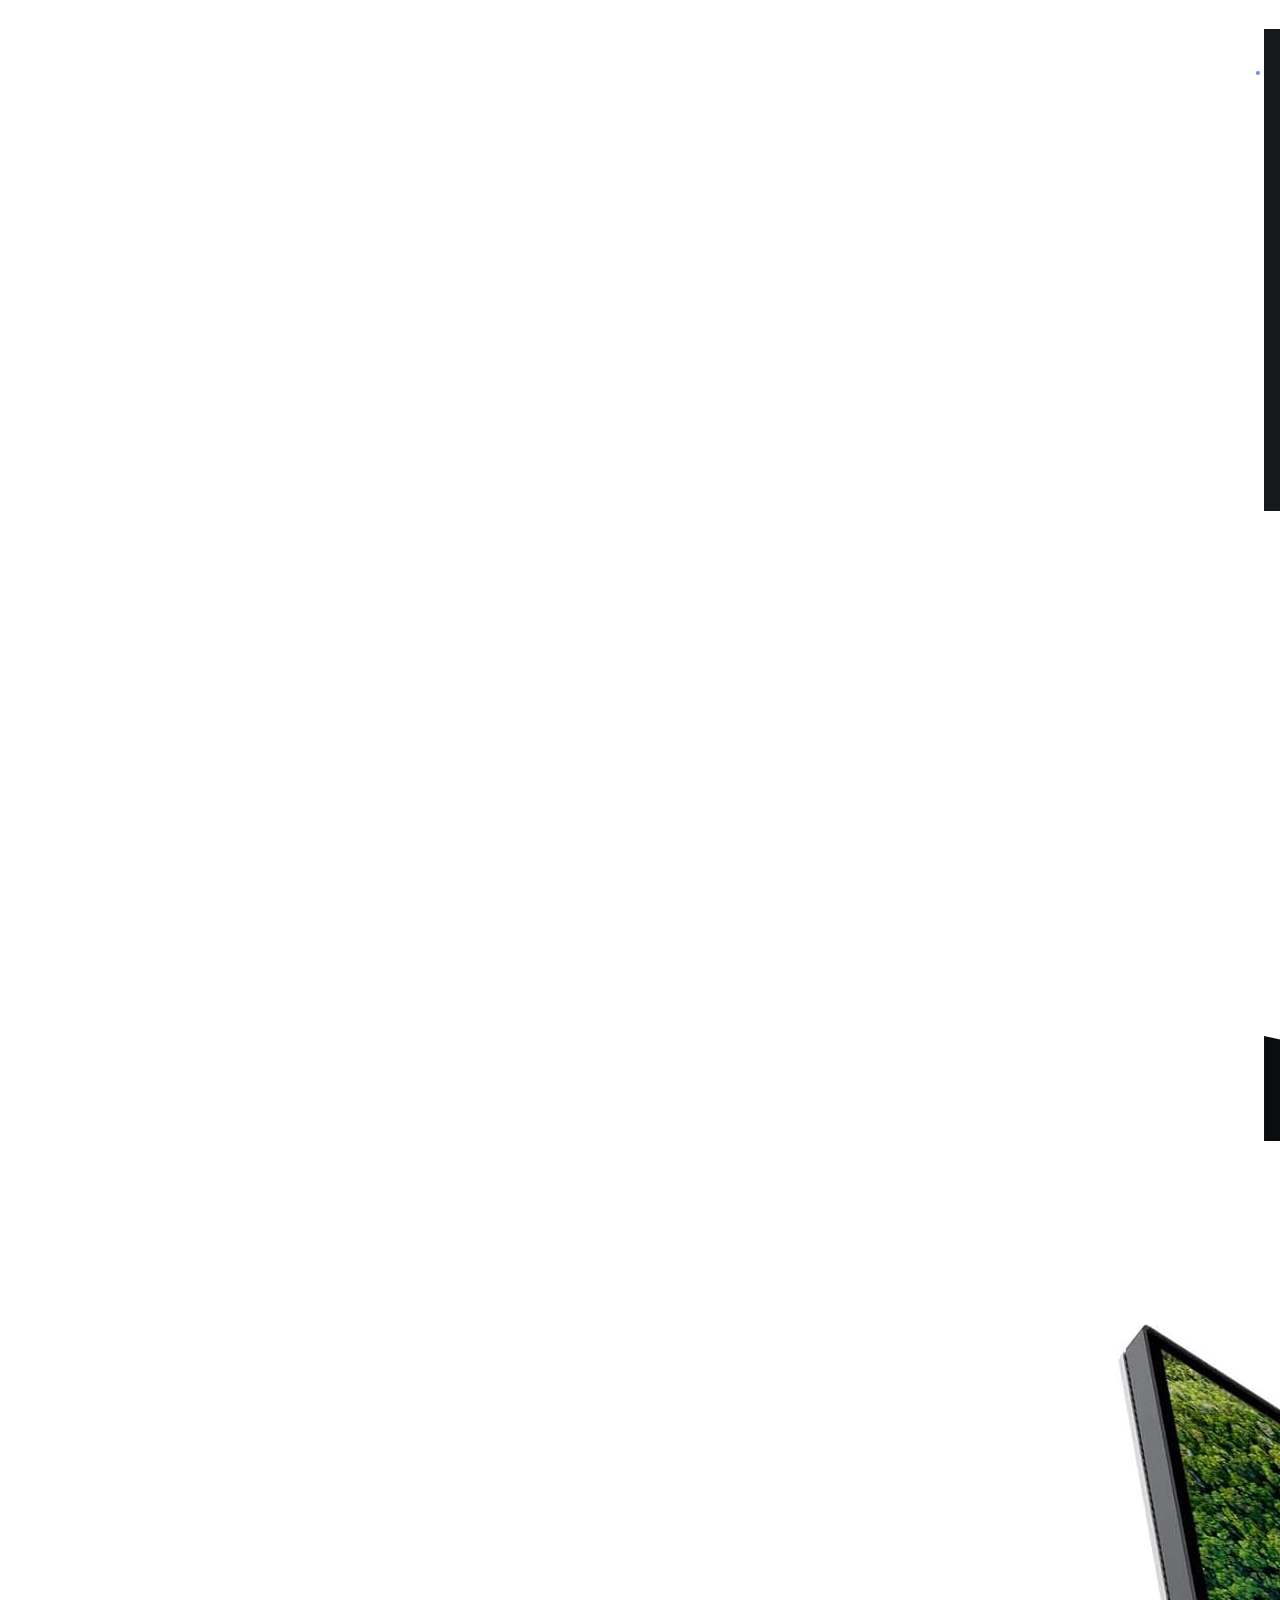
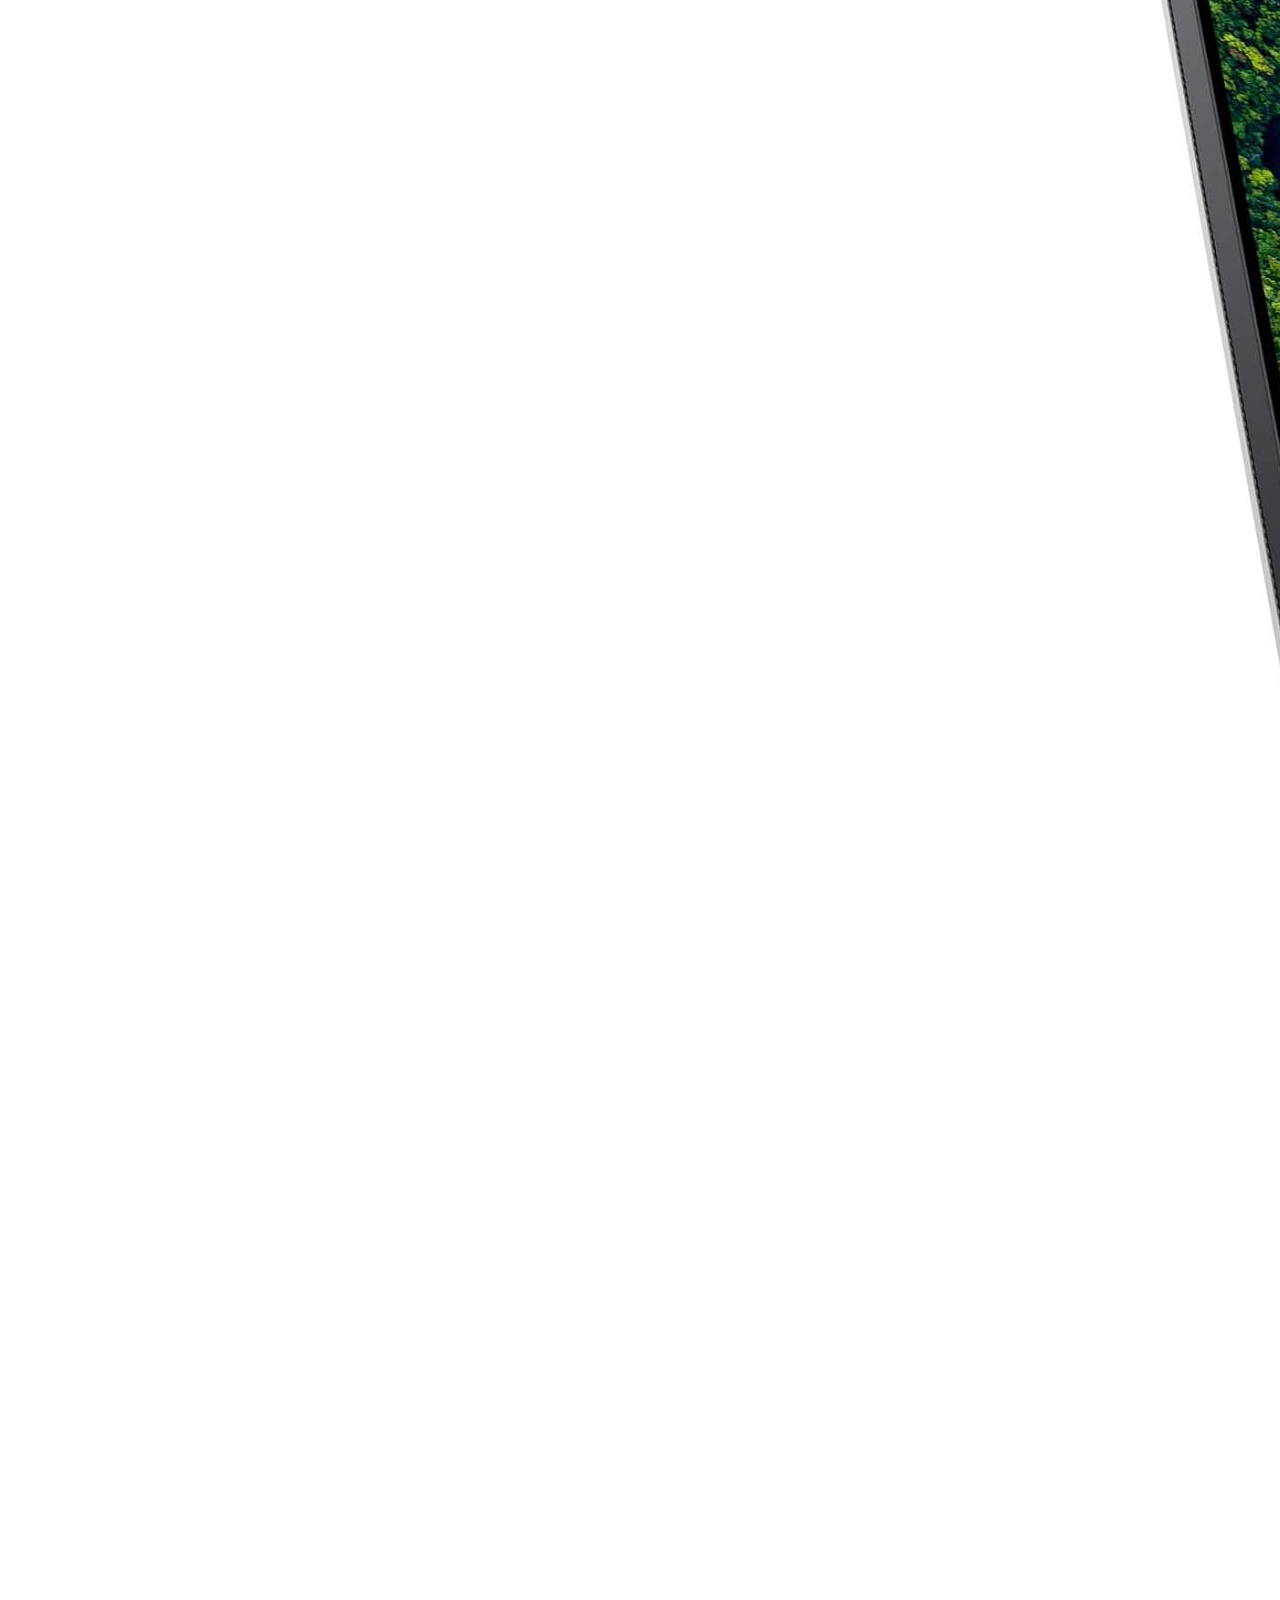
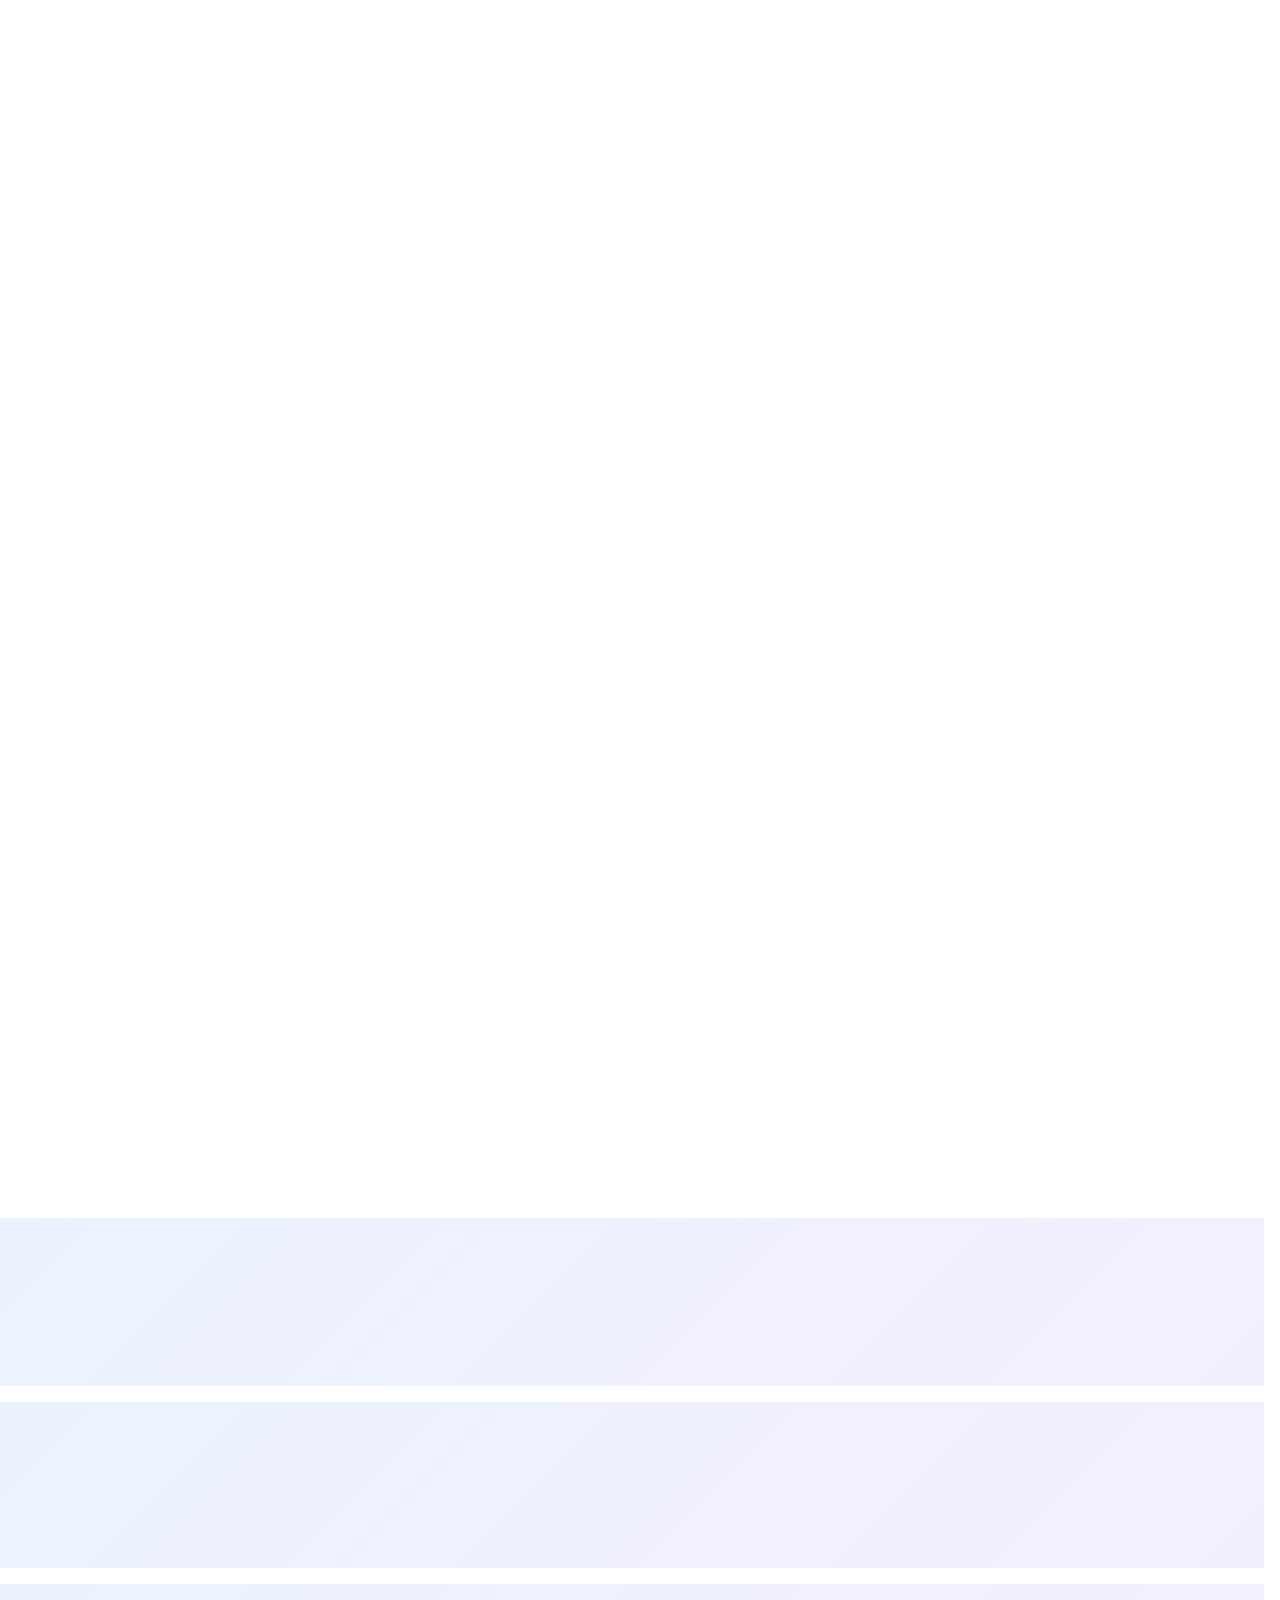
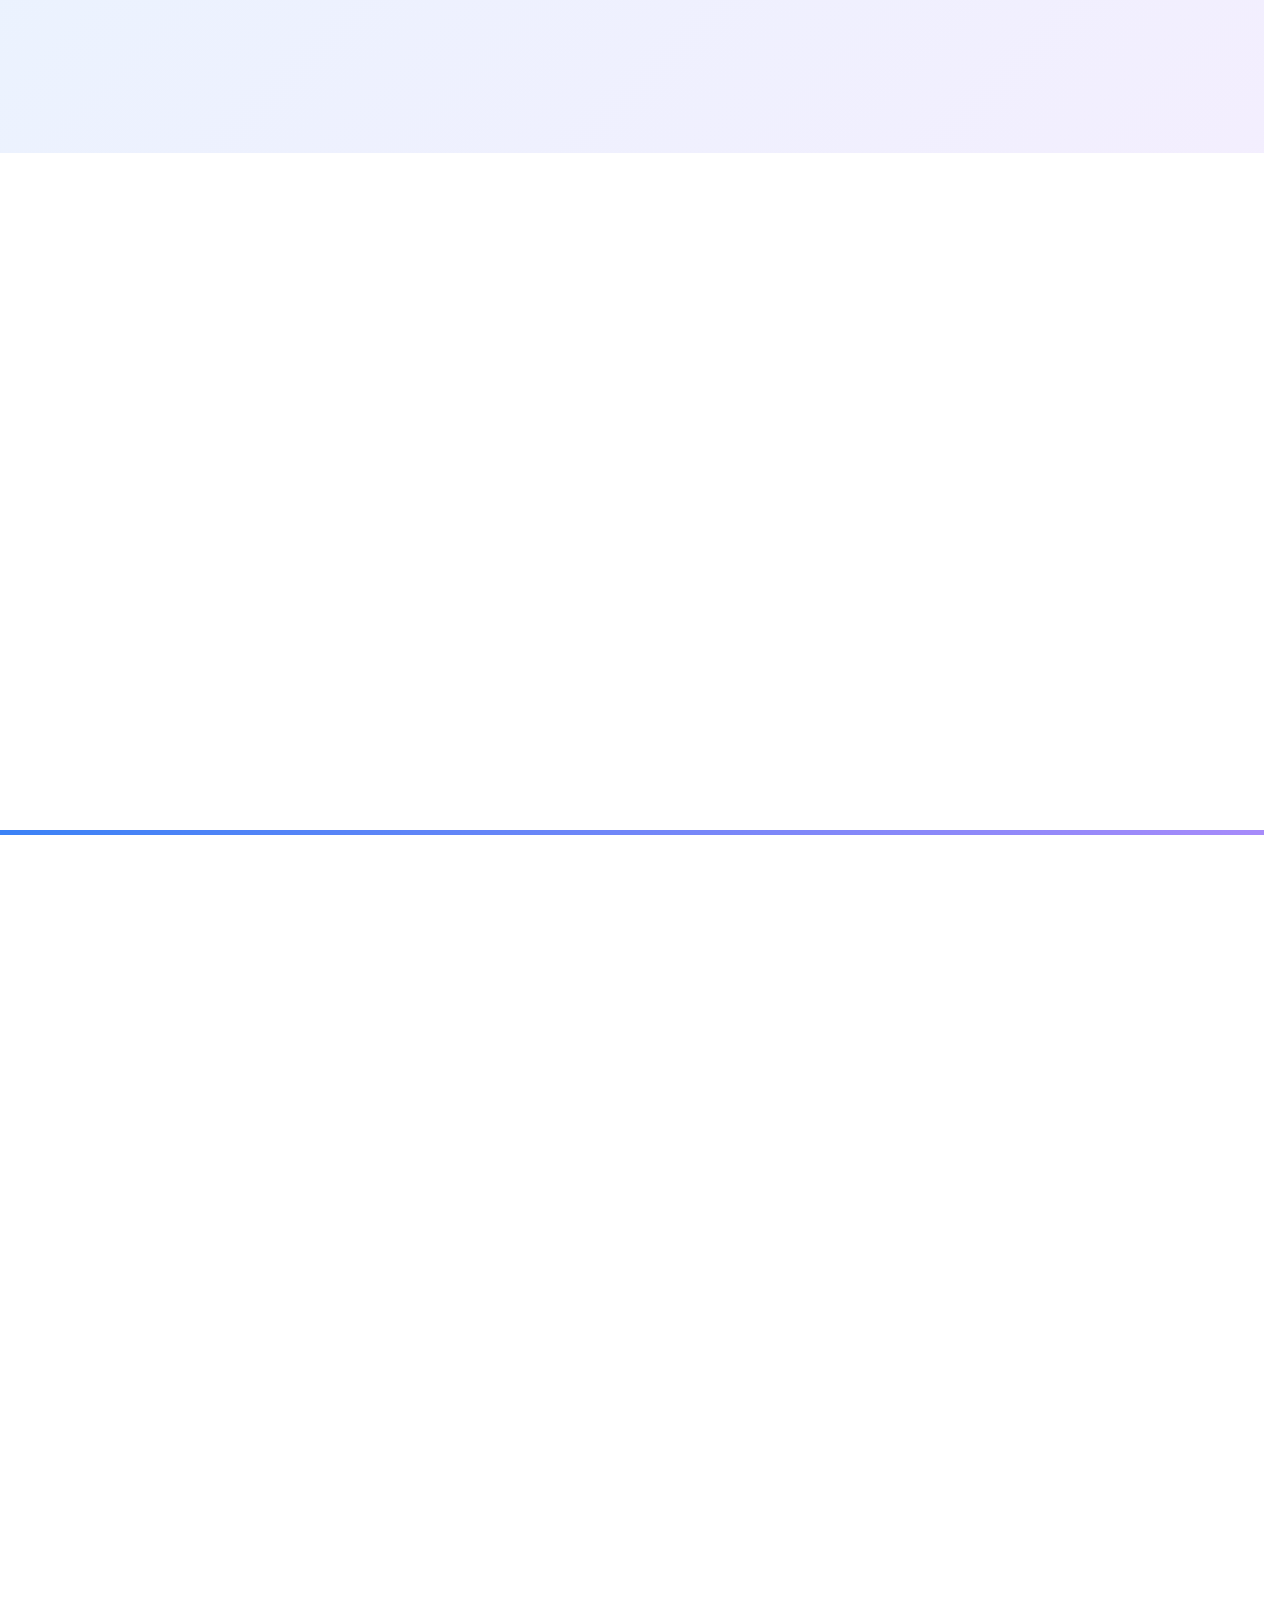
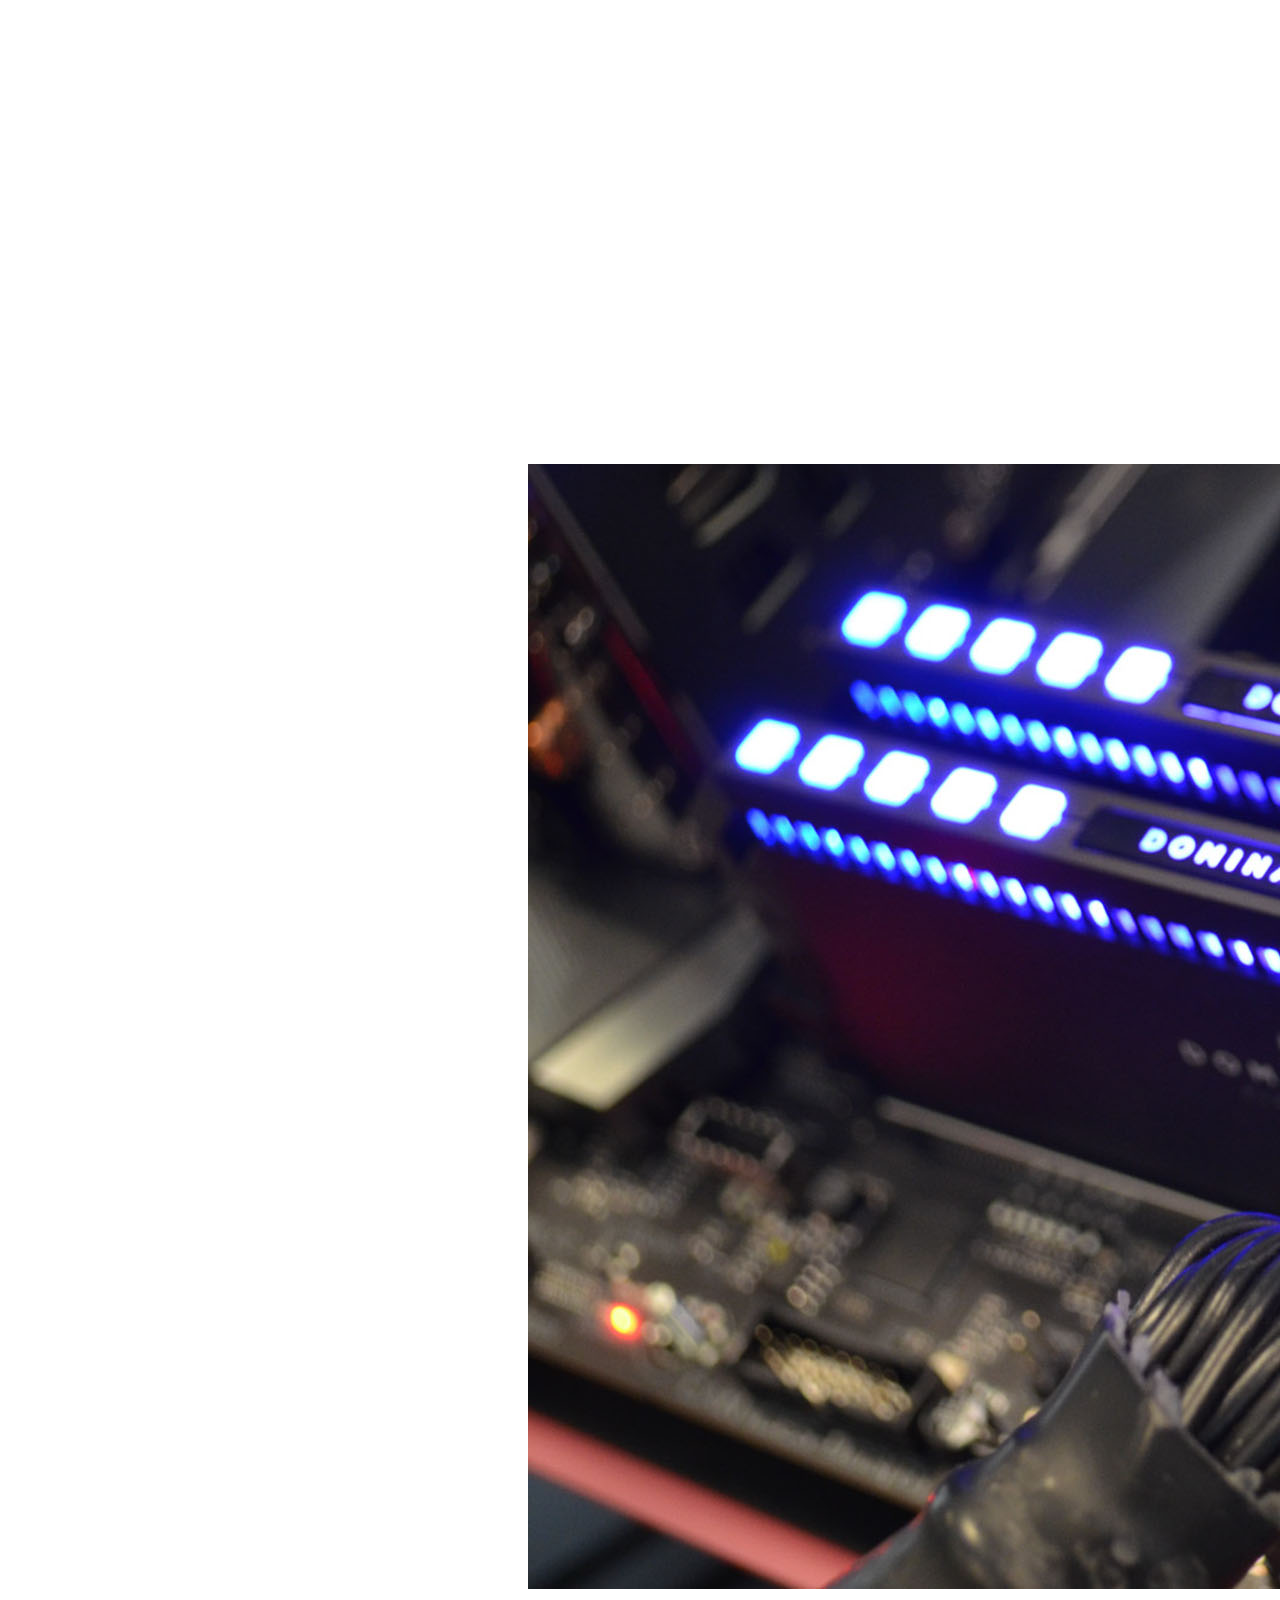
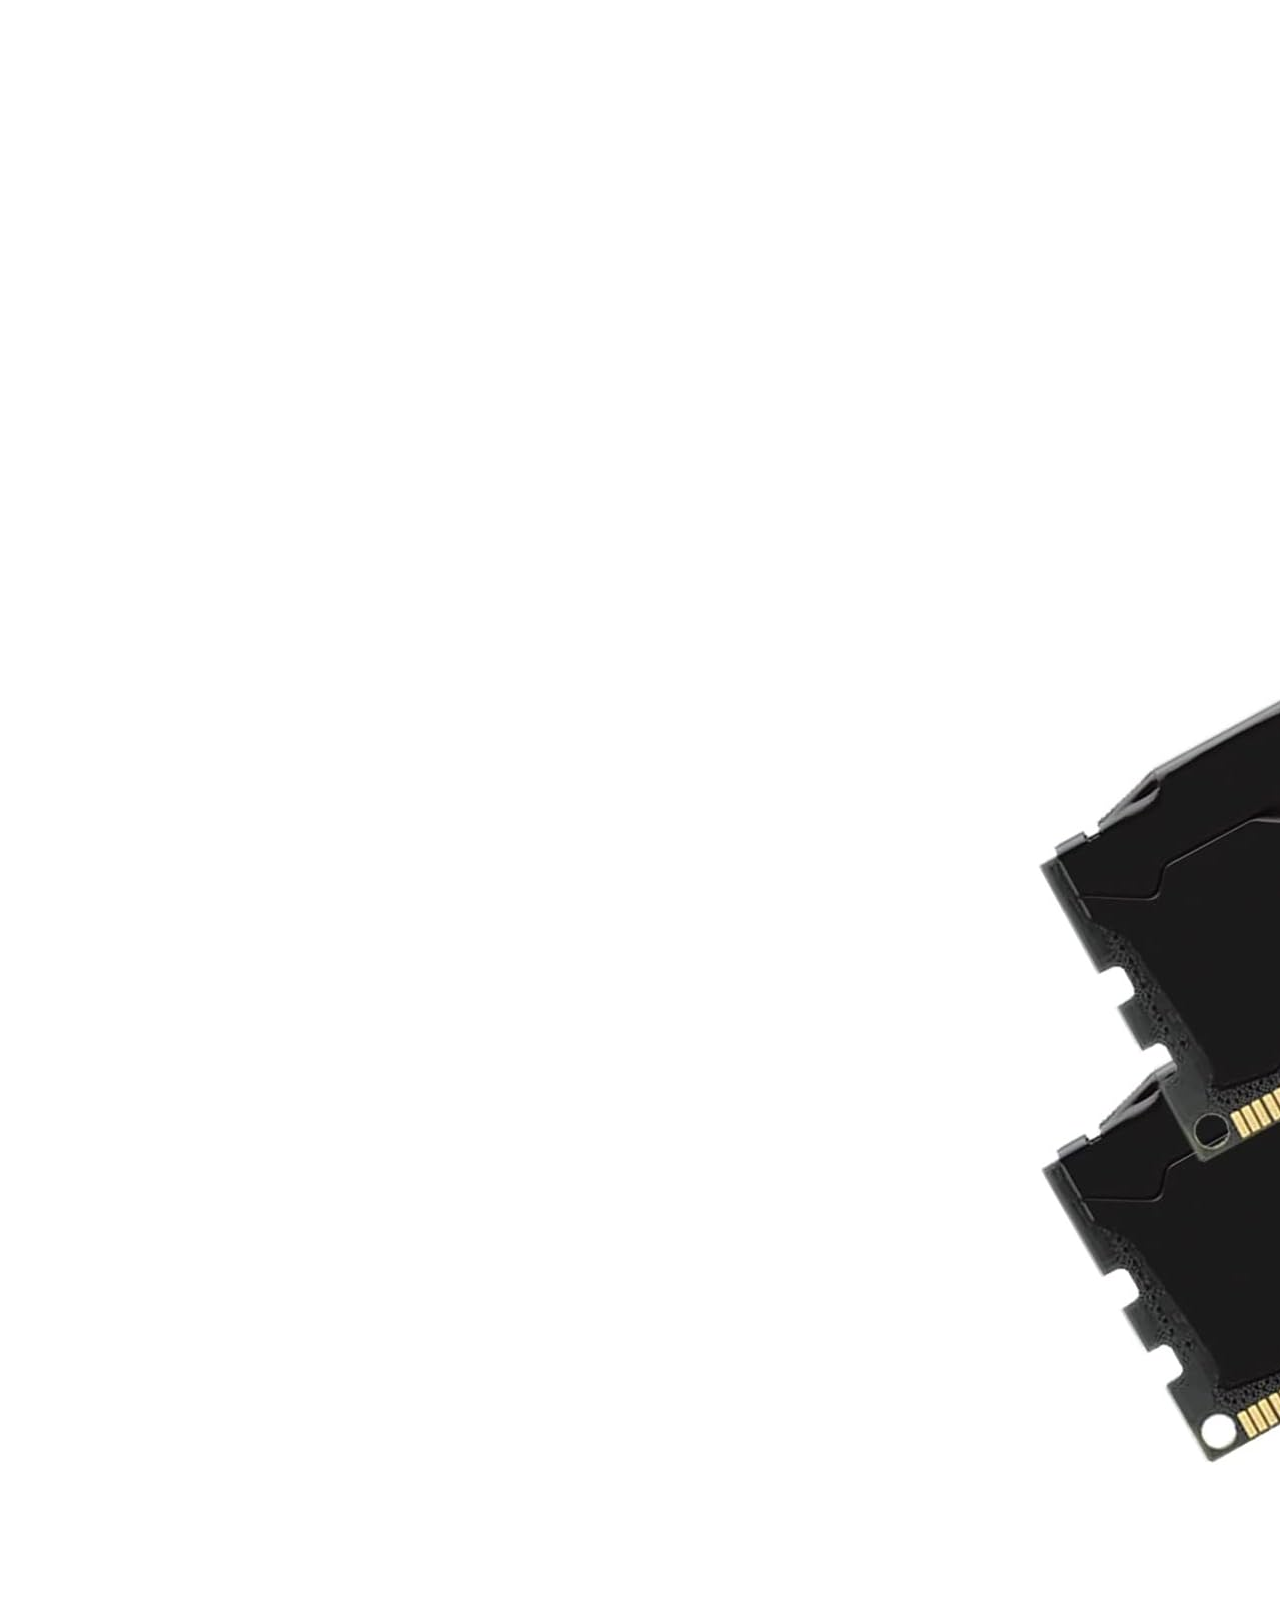
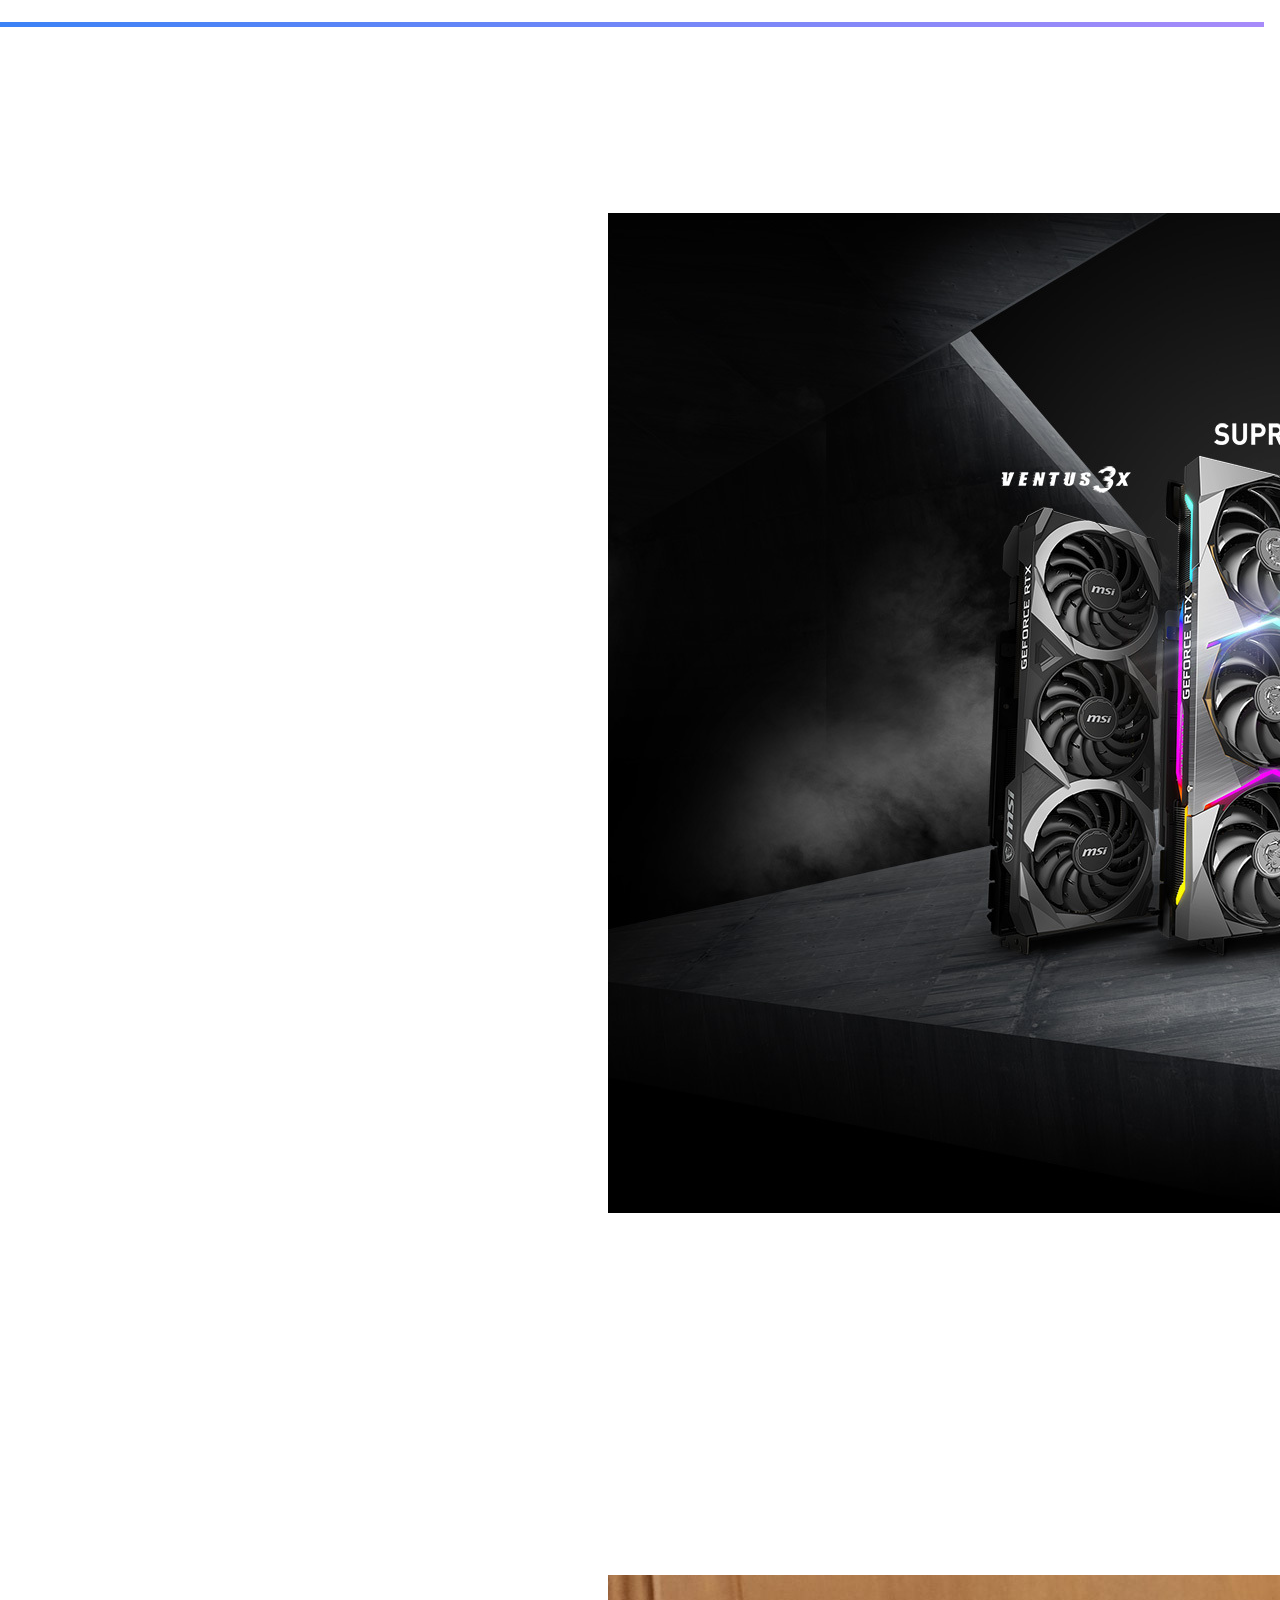
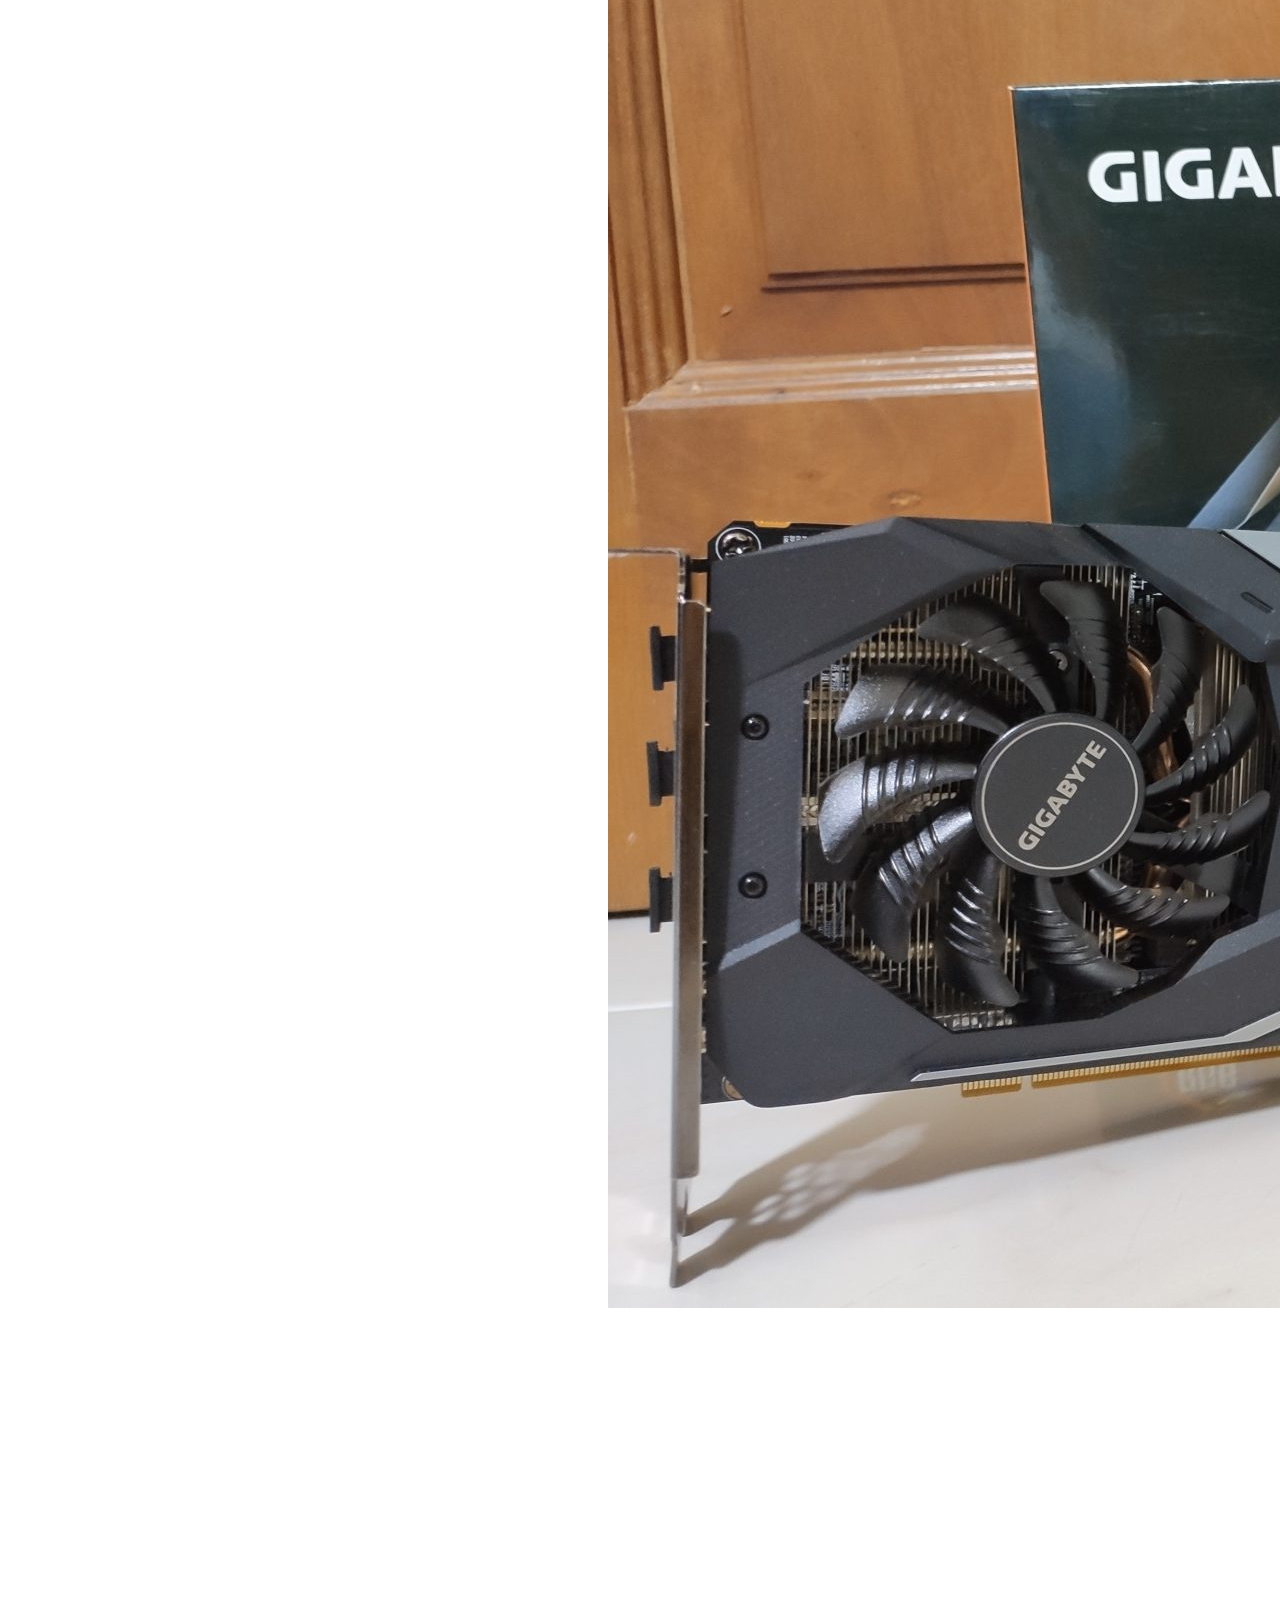
==== index.html @ 98a7440a "Down_Tech" ====
<!DOCTYPE html>
<html lang="ar" dir="rtl">
<head>
    <meta charset="UTF-8">
    <meta name="viewport" content="width=device-width, initial-scale=1.0">
    <title>Tech Market - بيع وشراء وصيانة الأجهزة الإلكترونية</title>
    
    <!-- Tailwind CSS -->
    <script src="https://cdn.tailwindcss.com"></script>
    
    <!-- AOS Animation -->
    <link href="https://unpkg.com/aos@2.3.1/dist/aos.css" rel="stylesheet">
    
    <!-- Font Awesome -->
    <link rel="stylesheet" href="https://cdnjs.cloudflare.com/ajax/libs/font-awesome/6.4.0/css/all.min.css">
    
    <!-- Google Fonts -->
    <link href="https://fonts.googleapis.com/css2?family=Cairo:wght@300;400;500;600;700;800;900&display=swap" rel="stylesheet">
    
    <!-- Custom CSS -->
    <link rel="stylesheet" href="css/style.css">
</head>
<body class="font-[Cairo] bg-[#0a0c0f] text-[#e5e7eb] overflow-x-hidden">

    <!-- Loader -->
    <div id="loader" class="fixed inset-0 bg-[#0a0c0f] flex items-center justify-center z-[9999] transition-opacity duration-800">
        <div class="text-center">
            <div class="w-20 h-20 border-4 border-[#3b82f6]/20 border-t-[#3b82f6] rounded-full animate-spin mb-4"></div>
            <p class="text-[#60a5fa] text-lg font-bold animate-pulse">جاري التحميل...</p>
        </div>
    </div>

    <!-- Scroll Progress Bar -->
    <div id="scrollProgress" class="fixed top-0 left-0 h-1 bg-gradient-to-r from-[#3b82f6] via-[#a78bfa] to-[#f59e0b] z-[9998] transition-all duration-100"></div>

    <!-- Floating Action Button -->
    <button onclick="window.scrollTo({top: 0, behavior: 'smooth'})" class="fixed bottom-5 md:bottom-8 right-5 md:right-8 w-12 h-12 md:w-14 md:h-14 bg-gradient-to-r from-[#3b82f6] to-[#a78bfa] rounded-full flex items-center justify-center text-[#0a0c0f] text-xl md:text-2xl shadow-lg z-[9997] transition-all duration-300 border-2 border-white/10 hover:scale-110 hover:shadow-[#3b82f6]/80">
        <i class="fas fa-arrow-up"></i>
    </button>

    <!-- Floating Particles -->
    <div id="particles" class="fixed inset-0 pointer-events-none z-0"></div>

    <!-- Navbar -->
    <nav id="navbar" class="fixed top-0 w-full bg-[#1a1e24]/85 backdrop-blur-md z-50 transition-all duration-400 border-b border-[#3b82f6]/30">
        <div class="container mx-auto px-4">
            <div class="flex items-center justify-between h-16 md:h-20">
                <!-- Logo -->
                <a href="#" class="block">
                    <img src="Images/logo.jpg" alt="Tech Market" class="h-12 md:h-14 w-auto object-contain">
                </a>

                <!-- Desktop Menu -->
                <div class="hidden lg:flex items-center gap-2">
                    <a href="#home" class="nav-link px-4 py-2 text-[#9ca3af] font-semibold rounded-xl hover:text-[#3b82f6] hover:bg-[#3b82f6]/10 transition-all duration-300">الرئيسية</a>
                    <a href="#shop" class="nav-link px-4 py-2 text-[#9ca3af] font-semibold rounded-xl hover:text-[#3b82f6] hover:bg-[#3b82f6]/10 transition-all duration-300">المتجر</a>
                    <a href="repair.html" class="nav-link px-4 py-2 text-[#9ca3af] font-semibold rounded-xl hover:text-[#3b82f6] hover:bg-[#3b82f6]/10 transition-all duration-300">الصيانة</a>
                    <a href="#education" class="nav-link px-4 py-2 text-[#9ca3af] font-semibold rounded-xl hover:text-[#3b82f6] hover:bg-[#3b82f6]/10 transition-all duration-300">تعلم</a>
                    <a href="#contact" class="nav-link px-4 py-2 text-[#9ca3af] font-semibold rounded-xl hover:text-[#3b82f6] hover:bg-[#3b82f6]/10 transition-all duration-300">اتصل بنا</a>
                </div>

                <!-- Actions -->
                <div class="flex items-center gap-2 sm:gap-3">
                    <a href="#contact" class="hidden sm:flex items-center gap-2 bg-gradient-to-r from-[#3b82f6] to-[#a78bfa] text-[#0a0c0f] px-4 md:px-6 py-1.5 md:py-2 rounded-xl font-bold text-sm md:text-base shadow-lg shadow-[#3b82f6]/30 hover:shadow-[#3b82f6]/50 hover:-translate-y-1 transition-all duration-300">
                        <i class="fas fa-phone"></i>
                        <span class="hidden md:inline">تواصل</span>
                    </a>
                    
                    <!-- Mobile Menu Button -->
                    <button onclick="toggleMobileMenu()" class="lg:hidden flex items-center justify-center w-10 h-10 rounded-xl border-2 border-gray-700 text-gray-400 hover:border-[#3b82f6] hover:text-[#3b82f6] transition-all duration-300">
                        <i class="fas fa-bars text-xl"></i>
                    </button>
                </div>
            </div>
        </div>
        
        <!-- Mobile Menu -->
        <div id="mobileMenu" class="hidden lg:hidden bg-[#1e2126] border-t border-[#2d3138] py-4">
            <div class="container mx-auto px-4 flex flex-col gap-2">
                <a href="#home" onclick="closeMobileMenu()" class="mobile-nav-link block py-3 text-center font-semibold text-[#9ca3af] rounded-lg hover:bg-gradient-to-r hover:from-[#3b82f6] hover:to-[#a78bfa] hover:text-[#0a0c0f] transition-all duration-300">الرئيسية</a>
                <a href="#shop" onclick="closeMobileMenu()" class="mobile-nav-link block py-3 text-center font-semibold text-[#9ca3af] rounded-lg hover:bg-gradient-to-r hover:from-[#3b82f6] hover:to-[#a78bfa] hover:text-[#0a0c0f] transition-all duration-300">المتجر</a>
                <a href="repair.html" onclick="closeMobileMenu()" class="mobile-nav-link block py-3 text-center font-semibold text-[#9ca3af] rounded-lg hover:bg-gradient-to-r hover:from-[#3b82f6] hover:to-[#a78bfa] hover:text-[#0a0c0f] transition-all duration-300">الصيانة</a>
                <a href="#education" onclick="closeMobileMenu()" class="mobile-nav-link block py-3 text-center font-semibold text-[#9ca3af] rounded-lg hover:bg-gradient-to-r hover:from-[#3b82f6] hover:to-[#a78bfa] hover:text-[#0a0c0f] transition-all duration-300">تعلم</a>
                <a href="#contact" onclick="closeMobileMenu()" class="mobile-nav-link block py-3 text-center font-semibold text-[#9ca3af] rounded-lg hover:bg-gradient-to-r hover:from-[#3b82f6] hover:to-[#a78bfa] hover:text-[#0a0c0f] transition-all duration-300">اتصل بنا</a>
            </div>
        </div>
    </nav>

    <!-- Hero Section -->
    <section id="home" class="relative min-h-screen flex items-center justify-center pt-20 overflow-hidden bg-gradient-to-b from-[#0a0c0f] to-[#1e2126]">
        <!-- Animated Shapes -->
        <div class="absolute inset-0">
            <div class="absolute top-20 left-10 w-64 h-64 bg-[#3b82f6]/5 rounded-full blur-3xl animate-pulse"></div>
            <div class="absolute bottom-20 right-10 w-96 h-96 bg-[#f59e0b]/5 rounded-full blur-3xl animate-pulse delay-1000"></div>
            <div class="absolute top-1/2 left-1/2 -translate-x-1/2 -translate-y-1/2 w-[600px] h-[600px] bg-[#a78bfa]/5 rounded-full blur-3xl animate-[spin_20s_linear_infinite]"></div>
        </div>

        <div class="container mx-auto px-4 relative z-10">
            <div class="grid lg:grid-cols-2 gap-12 items-center">
                <!-- Left Content -->
                <div data-aos="fade-left" data-aos-duration="1000">
                    <div class="inline-block px-5 py-2 bg-gradient-to-r from-[#3b82f6] to-[#a78bfa] text-[#0a0c0f] rounded-full text-sm font-bold mb-5 shadow-lg shadow-[#3b82f6]/30 animate-[glow_2s_infinite_alternate]">
                        <i class="fas fa-star ml-2"></i>
                        الأفضل في البيع والصيانة
                    </div>
                    
                    <h1 class="text-4xl md:text-5xl lg:text-6xl xl:text-7xl font-black mb-6 leading-tight text-[#f3f4f6]">
                        بيع وشراء
                        <br>
                        <span class="text-[#f59e0b]">وصيانة الأجهزة</span>
                    </h1>
                    
                    <p class="text-lg md:text-xl text-[#9ca3af] mb-10 leading-relaxed max-w-2xl lg:max-w-none">
                        وجهتك الأولى لبيع وشراء اللابتوبات والبي سي والشاشات مع خدمات صيانة احترافية وقطع غيار أصلية
                    </p>
                    
                    <div class="flex flex-wrap gap-4 mb-12">
                        <a href="#shop" class="group relative bg-gradient-to-r from-[#3b82f6] to-[#a78bfa] text-[#0a0c0f] px-8 py-3 rounded-2xl font-bold text-lg shadow-lg shadow-[#3b82f6]/30 hover:shadow-[#3b82f6]/50 hover:-translate-y-1 transition-all duration-300 overflow-hidden">
                            <span class="relative z-10"><i class="fas fa-shopping-cart ml-2"></i>تصفح المتجر</span>
                            <div class="absolute inset-0 bg-white/30 rounded-full scale-0 group-hover:scale-100 transition-transform duration-600"></div>
                        </a>
                        <a href="#repair" class="bg-transparent text-[#f3f4f6] px-8 py-3 rounded-2xl font-semibold text-lg border-2 border-[#3b82f6] hover:bg-[#3b82f6] hover:text-[#0a0c0f] hover:-translate-y-1 transition-all duration-300 shadow-lg shadow-[#3b82f6]/20">
                            <i class="fas fa-tools ml-2"></i>
                            خدمات الصيانة
                        </a>
                    </div>
                    
                    <!-- Stats -->
                    <div class="grid grid-cols-3 gap-4 md:gap-6">
                        <div class="text-center">
                            <div class="counter text-3xl md:text-4xl font-black text-[#f59e0b] text-shadow-lg" data-target="5000">0</div>
                            <div class="text-sm md:text-base text-[#9ca3af]">+ جهاز تم بيعه</div>
                        </div>
                        <div class="text-center">
                            <div class="counter text-3xl md:text-4xl font-black text-[#f59e0b] text-shadow-lg" data-target="3000">0</div>
                            <div class="text-sm md:text-base text-[#9ca3af]">+ جهاز تم إصلاحه</div>
                        </div>
                        <div class="text-center">
                            <div class="counter text-3xl md:text-4xl font-black text-[#f59e0b] text-shadow-lg" data-target="100">0</div>
                            <div class="text-sm md:text-base text-[#9ca3af]">% ضمان</div>
                        </div>
                    </div>
                </div>
                
                <!-- Right Image -->
                <div class="relative" data-aos="fade-right" data-aos-duration="1000" data-aos-delay="200">
                    <div class="bg-[#1e2126]/95 backdrop-blur-md border border-[#3b82f6]/15 rounded-3xl p-4 shadow-2xl hover:-translate-y-2 hover:scale-102 hover:shadow-[#3b82f6]/30 hover:border-[#3b82f6] transition-all duration-400">
                        <img src="https://images.unsplash.com/photo-1496181133206-80ce9b88a853?ixlib=rb-1.2.1&auto=format&fit=crop&w=800&q=80" 
                             alt="Laptop" 
                             class="w-full rounded-2xl">
                    </div>
                    
                    <!-- Floating Badges -->
                    <div class="absolute -bottom-6 -right-6 bg-[#1e2126]/95 backdrop-blur-md border border-[#3b82f6]/15 rounded-2xl p-4 shadow-2xl animate-bounce">
                        <div class="flex items-center gap-3">
                            <div class="w-12 h-12 bg-[#10b981] rounded-xl flex items-center justify-center text-[#0a0c0f] text-2xl">
                                <i class="fas fa-check-circle"></i>
                            </div>
                            <div>
                                <p class="font-bold text-[#f3f4f6]">جودة مضمونة</p>
                                <p class="text-sm text-[#9ca3af]">فحص شامل</p>
                            </div>
                        </div>
                    </div>
                    
                    <div class="absolute -top-6 -left-6 bg-[#1e2126]/95 backdrop-blur-md border border-[#3b82f6]/15 rounded-2xl p-4 shadow-2xl animate-bounce delay-300">
                        <div class="flex items-center gap-3">
                            <div class="w-12 h-12 bg-[#f59e0b] rounded-xl flex items-center justify-center text-[#0a0c0f] text-2xl">
                                <i class="fas fa-tags"></i>
                            </div>
                            <div>
                                <p class="font-bold text-[#f3f4f6]">أسعار منافسة</p>
                                <p class="text-sm text-[#9ca3af]">خصم 20%</p>
                            </div>
                        </div>
                    </div>
                </div>
            </div>
        </div>
        
        <!-- Wave Divider -->
        <div class="absolute bottom-0 left-0 w-full leading-0">
            <svg viewBox="0 0 1440 120" fill="none" xmlns="http://www.w3.org/2000/svg">
                <path d="M0 0L60 13.3333C120 26.6667 240 53.3333 360 66.6667C480 80 600 80 720 73.3333C840 66.6667 960 53.3333 1080 46.6667C1200 40 1320 40 1380 40L1440 40V120H1380C1320 120 1200 120 1080 120C960 120 840 120 720 120C600 120 480 120 360 120C240 120 120 120 60 120H0V0Z" fill="#0a0c0f"/>
            </svg>
        </div>
    </section>

    <!-- Shop Section -->
    <section id="shop" class="py-16 md:py-24 bg-[#0a0c0f]">
        <div class="container mx-auto px-4">
            <!-- Section Header -->
            <div class="text-center mb-12 md:mb-16" data-aos="fade-up">
                <div class="inline-block px-5 py-2 bg-gradient-to-r from-[#3b82f6] to-[#a78bfa] text-[#0a0c0f] rounded-full text-sm font-bold mb-5 shadow-lg">
                    <i class="fas fa-store ml-2"></i>
                    منتجاتنا
                </div>
                <h2 class="text-3xl md:text-4xl lg:text-5xl font-black mb-5 bg-gradient-to-r from-[#3b82f6] via-[#a78bfa] to-[#f59e0b] bg-clip-text text-transparent relative inline-block after:content-[''] after:absolute after:-bottom-2 after:left-1/2 after:-translate-x-1/2 after:w-20 after:h-1 after:bg-gradient-to-r after:from-[#3b82f6] after:to-[#a78bfa] after:rounded-full">
                    أحدث الأجهزة المتاحة
                </h2>
                <p class="text-[#9ca3af] max-w-2xl mx-auto text-lg">
                    لابتوبات - بي سي - شاشات بجودة عالية وضمان حقيقي
                </p>
            </div>

            <!-- Filter Buttons -->
            <div class="flex flex-wrap justify-center gap-4 mb-12" data-aos="fade-up">
                <p class="filter-btn px-6 md:px-8 py-3 rounded-full font-semibold transition-all duration-300 cursor-pointer border border-[#2d3138] bg-[#1e2126] text-[#9ca3af] shadow-lg hover:-translate-y-1 hover:shadow-[#3b82f6]/20 hover:border-[#3b82f6] hover:text-[#3b82f6]">الكل</p>
                <button class="filter-btn px-6 md:px-8 py-3 rounded-full font-semibold transition-all duration-300 cursor-pointer border border-[#2d3138] bg-[#1e2126] text-[#9ca3af] shadow-lg hover:-translate-y-1 hover:shadow-[#3b82f6]/20 hover:border-[#3b82f6] hover:text-[#3b82f6]">لابتوبات</button>
                <button class="filter-btn px-6 md:px-8 py-3 rounded-full font-semibold transition-all duration-300 cursor-pointer border border-[#2d3138] bg-[#1e2126] text-[#9ca3af] shadow-lg hover:-translate-y-1 hover:shadow-[#3b82f6]/20 hover:border-[#3b82f6] hover:text-[#3b82f6]">بي سي</button>
            </div>

            <!-- Products Grid -->
            <div class="grid grid-cols-1 md:grid-cols-2 lg:grid-cols-3 gap-8" id="productsGrid">
                <!-- Product Card 1 -->
                <div class="product-card bg-[#1e2126] rounded-3xl overflow-hidden transition-all duration-400 shadow-2xl border border-[#2d3138] hover:-translate-y-4 hover:scale-102 hover:shadow-[#3b82f6]/20 hover:border-[#3b82f6]" data-category="laptop" data-aos="fade-up">
                    <div class="product-image h-48 md:h-56 lg:h-64 overflow-hidden relative">
                        <img src="Images/screen.jpg" 
                             alt="MacBook Pro" 
                             class="w-full h-full object-cover transition-transform duration-700">
                        <span class="absolute top-4 right-4 px-3 py-1 md:px-4 md:py-2 bg-[#f59e0b] text-[#0a0c0f] rounded-full text-xs md:text-sm font-bold z-10 animate-pulse-custom">مستعمل - مثل الجديد</span>
                        <div class="absolute inset-0 bg-gradient-to-r from-[#3b82f6]/90 to-[#8b5cf6]/90 flex items-center justify-center gap-2 md:gap-4 opacity-0 transition-opacity duration-400">
                            <div class="overlay-btn w-10 h-10 md:w-12 md:h-12 bg-[#0a0c0f] rounded-full flex items-center justify-center text-[#3b82f6] text-lg md:text-xl cursor-pointer transition-all duration-300 hover:bg-[#f59e0b] hover:text-[#0a0c0f] hover:scale-110"><i class="fas fa-heart"></i></div>
                            <div class="overlay-btn w-10 h-10 md:w-12 md:h-12 bg-[#0a0c0f] rounded-full flex items-center justify-center text-[#3b82f6] text-lg md:text-xl cursor-pointer transition-all duration-300 hover:bg-[#f59e0b] hover:text-[#0a0c0f] hover:scale-110"><i class="fas fa-eye"></i></div>
                            <div class="overlay-btn w-10 h-10 md:w-12 md:h-12 bg-[#0a0c0f] rounded-full flex items-center justify-center text-[#3b82f6] text-lg md:text-xl cursor-pointer transition-all duration-300 hover:bg-[#f59e0b] hover:text-[#0a0c0f] hover:scale-110"><i class="fas fa-shopping-cart"></i></div>
                        </div>
                    </div>
                    <div class="p-4 md:p-6">
                        <h3 class="text-xl md:text-2xl font-bold mb-2 text-[#f3f4f6]">screen dell</h3>
                        <p class="text-sm md:text-base text-[#9ca3af] mb-4">32 inch </p>
                        <div class="flex justify-between items-center mb-4">
                            <div>
                                <span class="text-2xl md:text-3xl font-black text-[#3b82f6]">$850EGP</span>
                                <span class="text-sm text-[#9ca3af] line-through mr-2">$1200 EGP</span>
                            </div>
                            <div class="flex text-[#f59e0b] gap-0.5">
                                <i class="fas fa-star"></i>
                                <i class="fas fa-star"></i>
                                <i class="fas fa-star"></i>
                                <i class="fas fa-star"></i>
                                <i class="fas fa-star"></i>
                            </div>
                        </div>
                        <button class="w-full bg-gradient-to-r from-[#3b82f6] to-[#a78bfa] text-[#0a0c0f] py-2 md:py-3 rounded-2xl font-bold transition-all duration-300 shadow-lg shadow-[#3b82f6]/30 hover:shadow-[#3b82f6]/50 hover:-translate-y-1">التفاصيل</button>
                    </div>
                </div>

                <!-- Product Card 2 -->
                <div class="product-card bg-[#1e2126] rounded-3xl overflow-hidden transition-all duration-400 shadow-2xl border border-[#2d3138] hover:-translate-y-4 hover:scale-102 hover:shadow-[#3b82f6]/20 hover:border-[#3b82f6]" data-category="laptop" data-aos="fade-up" data-aos-delay="100">
                    <div class="product-image h-48 md:h-56 lg:h-64 overflow-hidden relative">
                        <img src="https://images.unsplash.com/photo-1588872657578-7efd1f1555ed?ixlib=rb-1.2.1&auto=format&fit=crop&w=600&q=80" 
                             alt="Dell XPS" 
                             class="w-full h-full object-cover transition-transform duration-700">
                        <span class="absolute top-4 right-4 px-3 py-1 md:px-4 md:py-2 bg-[#10b981] text-[#0a0c0f] rounded-full text-xs md:text-sm font-bold z-10 animate-pulse-custom">جديد</span>
                        <div class="absolute inset-0 bg-gradient-to-r from-[#3b82f6]/90 to-[#8b5cf6]/90 flex items-center justify-center gap-2 md:gap-4 opacity-0 transition-opacity duration-400">
                            <div class="overlay-btn w-10 h-10 md:w-12 md:h-12 bg-[#0a0c0f] rounded-full flex items-center justify-center text-[#3b82f6] text-lg md:text-xl cursor-pointer transition-all duration-300 hover:bg-[#f59e0b] hover:text-[#0a0c0f] hover:scale-110"><i class="fas fa-heart"></i></div>
                            <div class="overlay-btn w-10 h-10 md:w-12 md:h-12 bg-[#0a0c0f] rounded-full flex items-center justify-center text-[#3b82f6] text-lg md:text-xl cursor-pointer transition-all duration-300 hover:bg-[#f59e0b] hover:text-[#0a0c0f] hover:scale-110"><i class="fas fa-eye"></i></div>
                            <div class="overlay-btn w-10 h-10 md:w-12 md:h-12 bg-[#0a0c0f] rounded-full flex items-center justify-center text-[#3b82f6] text-lg md:text-xl cursor-pointer transition-all duration-300 hover:bg-[#f59e0b] hover:text-[#0a0c0f] hover:scale-110"><i class="fas fa-shopping-cart"></i></div>
                        </div>
                    </div>
                    <div class="p-4 md:p-6">
                        <h3 class="text-xl md:text-2xl font-bold mb-2 text-[#f3f4f6]">Dell XPS 13</h3>
                        <p class="text-sm md:text-base text-[#9ca3af] mb-4">i7 11th Gen • 16GB RAM • 512GB SSD</p>
                        <div class="flex justify-between items-center mb-4">
                            <div>
                                <span class="text-2xl md:text-3xl font-black text-[#3b82f6]">1200EGP</span>
                                <span class="text-sm text-[#9ca3af] line-through mr-2">1500 EGP</span>
                            </div>
                            <div class="flex text-[#f59e0b] gap-0.5">
                                <i class="fas fa-star"></i>
                                <i class="fas fa-star"></i>
                                <i class="fas fa-star"></i>
                                <i class="fas fa-star"></i>
                                <i class="fas fa-star-half-alt"></i>
                            </div>
                        </div>
                        <button class="w-full bg-gradient-to-r from-[#3b82f6] to-[#a78bfa] text-[#0a0c0f] py-2 md:py-3 rounded-2xl font-bold transition-all duration-300 shadow-lg shadow-[#3b82f6]/30 hover:shadow-[#3b82f6]/50 hover:-translate-y-1">التفاصيل</button>
                    </div>
                </div>

                <!-- Product Card 3 -->
                <div class="product-card bg-[#1e2126] rounded-3xl overflow-hidden transition-all duration-400 shadow-2xl border border-[#2d3138] hover:-translate-y-4 hover:scale-102 hover:shadow-[#3b82f6]/20 hover:border-[#3b82f6]" data-category="pc" data-aos="fade-up" data-aos-delay="200">
                    <div class="product-image h-48 md:h-56 lg:h-64 overflow-hidden relative">
                        <img src="Images/gaming.jpeg" 
                             alt="Gaming PC" 
                             class="w-full h-full object-cover transition-transform duration-700">
                        <span class="absolute top-4 right-4 px-3 py-1 md:px-4 md:py-2 bg-[#a78bfa] text-[#0a0c0f] rounded-full text-xs md:text-sm font-bold z-10 animate-pulse-custom">جيمنج</span>
                        <div class="absolute inset-0 bg-gradient-to-r from-[#3b82f6]/90 to-[#8b5cf6]/90 flex items-center justify-center gap-2 md:gap-4 opacity-0 transition-opacity duration-400">
                            <div class="overlay-btn w-10 h-10 md:w-12 md:h-12 bg-[#0a0c0f] rounded-full flex items-center justify-center text-[#3b82f6] text-lg md:text-xl cursor-pointer transition-all duration-300 hover:bg-[#f59e0b] hover:text-[#0a0c0f] hover:scale-110"><i class="fas fa-heart"></i></div>
                            <div class="overlay-btn w-10 h-10 md:w-12 md:h-12 bg-[#0a0c0f] rounded-full flex items-center justify-center text-[#3b82f6] text-lg md:text-xl cursor-pointer transition-all duration-300 hover:bg-[#f59e0b] hover:text-[#0a0c0f] hover:scale-110"><i class="fas fa-eye"></i></div>
                            <div class="overlay-btn w-10 h-10 md:w-12 md:h-12 bg-[#0a0c0f] rounded-full flex items-center justify-center text-[#3b82f6] text-lg md:text-xl cursor-pointer transition-all duration-300 hover:bg-[#f59e0b] hover:text-[#0a0c0f] hover:scale-110"><i class="fas fa-shopping-cart"></i></div>
                        </div>
                    </div>
                    <div class="p-4 md:p-6">
                        <h3 class="text-xl md:text-2xl font-bold mb-2 text-[#f3f4f6]">Gaming PC RTX 3060</h3>
                        <p class="text-sm md:text-base text-[#9ca3af] mb-4">i5 12th • RTX 3060 • 16GB • 1TB SSD</p>
                        <div class="flex justify-between items-center mb-4">
                            <div>
                                <span class="text-2xl md:text-3xl font-black text-[#3b82f6]">1500EGP</span>
                                <span class="text-sm text-[#9ca3af] line-through mr-2">1800 EGP</span>
                            </div>
                            <div class="flex text-[#f59e0b] gap-0.5">
                                <i class="fas fa-star"></i>
                                <i class="fas fa-star"></i>
                                <i class="fas fa-star"></i>
                                <i class="fas fa-star"></i>
                                <i class="fas fa-star"></i>
                            </div>
                        </div>
                        <button class="w-full bg-gradient-to-r from-[#3b82f6] to-[#a78bfa] text-[#0a0c0f] py-2 md:py-3 rounded-2xl font-bold transition-all duration-300 shadow-lg shadow-[#3b82f6]/30 hover:shadow-[#3b82f6]/50 hover:-translate-y-1">التفاصيل</button>
                    </div>
                </div>
            </div>

            <!-- View All Button -->
            <div class="text-center mt-12" data-aos="fade-up">
                <a href="shop.html" class="inline-block bg-gradient-to-r from-[#3b82f6] to-[#a78bfa] text-[#0a0c0f] px-10 md:px-16 py-4 md:py-5 rounded-2xl font-bold text-lg shadow-lg shadow-[#3b82f6]/30 hover:shadow-[#3b82f6]/50 hover:-translate-y-1 transition-all duration-300">
                    عرض كل المنتجات
                    <i class="fas fa-arrow-left mr-2"></i>
                </a>
            </div>
        </div>
    </section>

    <!-- Repair Section -->
    <section id="repair" class="py-16 md:py-24 bg-[#1e2126] relative overflow-hidden">
        <div class="absolute inset-0">
            <div class="absolute top-0 left-0 w-96 h-96 bg-[#3b82f6]/5 rounded-full blur-3xl"></div>
            <div class="absolute bottom-0 right-0 w-96 h-96 bg-[#a78bfa]/5 rounded-full blur-3xl"></div>
        </div>

        <div class="container mx-auto px-4 relative z-10">
            <!-- Section Header -->
            <div class="text-center mb-12 md:mb-16" data-aos="fade-up">
                <div class="inline-block px-5 py-2 bg-gradient-to-r from-[#3b82f6] to-[#a78bfa] text-[#0a0c0f] rounded-full text-sm font-bold mb-5 shadow-lg">
                    <i class="fas fa-tools ml-2"></i>
                    خدمات الصيانة
                </div>
                <h2 class="text-3xl md:text-4xl lg:text-5xl font-black mb-5 bg-gradient-to-r from-[#3b82f6] via-[#a78bfa] to-[#f59e0b] bg-clip-text text-transparent relative inline-block after:content-[''] after:absolute after:-bottom-2 after:left-1/2 after:-translate-x-1/2 after:w-20 after:h-1 after:bg-gradient-to-r after:from-[#3b82f6] after:to-[#a78bfa] after:rounded-full">
                    مركز الصيانة المتكامل
                </h2>
                <p class="text-[#9ca3af] max-w-2xl mx-auto text-lg">
                    نصلح جميع أنواع الأجهزة بقطع غيار أصلية وضمان حقيقي
                </p>
            </div>

            <!-- Services Grid -->
            <div class="grid grid-cols-1 md:grid-cols-2 lg:grid-cols-3 gap-8 mb-16">
                <!-- Service 1 -->
                <div class="service-card bg-[#1e2126]/50 backdrop-blur-md border border-[#3b82f6]/10 rounded-3xl p-6 md:p-8 lg:p-10 transition-all duration-400 relative overflow-hidden hover:-translate-y-2 hover:shadow-[#3b82f6]/20" data-aos="fade-up">
                    <div class="w-16 md:w-20 h-16 md:h-20 bg-gradient-to-r from-[#3b82f6] to-[#a78bfa] rounded-2xl flex items-center justify-center mb-6 text-2xl md:text-3xl text-[#0a0c0f] relative z-10">
                        <i class="fas fa-microchip"></i>
                    </div>
                    <h3 class="text-xl md:text-2xl font-bold mb-4 text-[#f3f4f6] relative z-10">إصلاح اللوحة الأم</h3>
                    <p class="text-[#9ca3af] mb-6 relative z-10">إصلاح جميع أعطال الماذر بورد باستخدام أحدث المعدات</p>
                    <ul class="space-y-3 relative z-10">
                        <li class="flex items-center gap-3 text-[#d1d5db]"><i class="fas fa-check-circle text-[#10b981]"></i> دوائر الشحن</li>
                        <li class="flex items-center gap-3 text-[#d1d5db]"><i class="fas fa-check-circle text-[#10b981]"></i> BIOS Chips</li>
                        <li class="flex items-center gap-3 text-[#d1d5db]"><i class="fas fa-check-circle text-[#10b981]"></i> GPU & CPU</li>
                    </ul>
                </div>

                <!-- Service 2 -->
                <div class="service-card bg-[#1e2126]/50 backdrop-blur-md border border-[#3b82f6]/10 rounded-3xl p-6 md:p-8 lg:p-10 transition-all duration-400 relative overflow-hidden hover:-translate-y-2 hover:shadow-[#3b82f6]/20" data-aos="fade-up" data-aos-delay="100">
                    <div class="w-16 md:w-20 h-16 md:h-20 bg-gradient-to-r from-[#a78bfa] to-[#f59e0b] rounded-2xl flex items-center justify-center mb-6 text-2xl md:text-3xl text-[#0a0c0f] relative z-10">
                        <i class="fas fa-tv"></i>
                    </div>
                    <h3 class="text-xl md:text-2xl font-bold mb-4 text-[#f3f4f6] relative z-10">استبدال الشاشات</h3>
                    <p class="text-[#9ca3af] mb-6 relative z-10">شاشات أصلية وبدائل عالية الجودة</p>
                    <ul class="space-y-3 relative z-10">
                        <li class="flex items-center gap-3 text-[#d1d5db]"><i class="fas fa-check-circle text-[#10b981]"></i> LCD & LED</li>
                        <li class="flex items-center gap-3 text-[#d1d5db]"><i class="fas fa-check-circle text-[#10b981]"></i> Touch Screen</li>
                        <li class="flex items-center gap-3 text-[#d1d5db]"><i class="fas fa-check-circle text-[#10b981]"></i> OLED Displays</li>
                    </ul>
                </div>

                <!-- Service 3 -->
                <div class="service-card bg-[#1e2126]/50 backdrop-blur-md border border-[#3b82f6]/10 rounded-3xl p-6 md:p-8 lg:p-10 transition-all duration-400 relative overflow-hidden hover:-translate-y-2 hover:shadow-[#3b82f6]/20" data-aos="fade-up" data-aos-delay="200">
                    <div class="w-16 md:w-20 h-16 md:h-20 bg-gradient-to-r from-[#f59e0b] to-[#3b82f6] rounded-2xl flex items-center justify-center mb-6 text-2xl md:text-3xl text-[#0a0c0f] relative z-10">
                        <i class="fas fa-keyboard"></i>
                    </div>
                    <h3 class="text-xl md:text-2xl font-bold mb-4 text-[#f3f4f6] relative z-10">الكيبورد والبطارية</h3>
                    <p class="text-[#9ca3af] mb-6 relative z-10">استبدال الكيبورد والبطارية بجميع الماركات</p>
                    <ul class="space-y-3 relative z-10">
                        <li class="flex items-center gap-3 text-[#d1d5db]"><i class="fas fa-check-circle text-[#10b981]"></i> كيبورد بإضاءة</li>
                        <li class="flex items-center gap-3 text-[#d1d5db]"><i class="fas fa-check-circle text-[#10b981]"></i> بطاريات أصلية</li>
                        <li class="flex items-center gap-3 text-[#d1d5db]"><i class="fas fa-check-circle text-[#10b981]"></i> ضمان 6 شهور</li>
                    </ul>
                </div>
            </div>

            <!-- Process Steps -->
            <div class="glass bg-white/3 backdrop-blur-md border border-white/3 rounded-2xl md:rounded-3xl p-6 md:p-12" data-aos="zoom-in">
                <h3 class="text-2xl md:text-3xl font-bold text-center mb-8 md:mb-12 text-[#f3f4f6]">خطوات الصيانة</h3>
                <div class="grid grid-cols-1 sm:grid-cols-2 lg:grid-cols-4 gap-6 md:gap-8">
                    <div class="text-center">
                        <div class="step-circle w-14 h-14 md:w-16 md:h-16 lg:w-20 lg:h-20 bg-gradient-to-r from-[#3b82f6] to-[#a78bfa] rounded-full flex items-center justify-center text-xl md:text-2xl lg:text-3xl font-black text-[#0a0c0f] mx-auto mb-4 md:mb-5 shadow-lg shadow-[#3b82f6]/50 transition-all duration-300 hover:scale-110 hover:rotate-10 hover:shadow-[#3b82f6]/80">1</div>
                        <h4 class="font-bold text-base md:text-lg mb-2 text-[#f3f4f6]">التشخيص</h4>
                        <p class="text-sm md:text-base text-[#9ca3af]">فحص مجاني للجهاز</p>
                    </div>
                    <div class="text-center">
                        <div class="step-circle w-14 h-14 md:w-16 md:h-16 lg:w-20 lg:h-20 bg-gradient-to-r from-[#3b82f6] to-[#a78bfa] rounded-full flex items-center justify-center text-xl md:text-2xl lg:text-3xl font-black text-[#0a0c0f] mx-auto mb-4 md:mb-5 shadow-lg shadow-[#3b82f6]/50 transition-all duration-300 hover:scale-110 hover:rotate-10 hover:shadow-[#3b82f6]/80">2</div>
                        <h4 class="font-bold text-base md:text-lg mb-2 text-[#f3f4f6]">السعر</h4>
                        <p class="text-sm md:text-base text-[#9ca3af]">عرض السعر والموافقة</p>
                    </div>
                    <div class="text-center">
                        <div class="step-circle w-14 h-14 md:w-16 md:h-16 lg:w-20 lg:h-20 bg-gradient-to-r from-[#3b82f6] to-[#a78bfa] rounded-full flex items-center justify-center text-xl md:text-2xl lg:text-3xl font-black text-[#0a0c0f] mx-auto mb-4 md:mb-5 shadow-lg shadow-[#3b82f6]/50 transition-all duration-300 hover:scale-110 hover:rotate-10 hover:shadow-[#3b82f6]/80">3</div>
                        <h4 class="font-bold text-base md:text-lg mb-2 text-[#f3f4f6]">الإصلاح</h4>
                        <p class="text-sm md:text-base text-[#9ca3af]">إصلاح احترافي سريع</p>
                    </div>
                    <div class="text-center">
                        <div class="step-circle w-14 h-14 md:w-16 md:h-16 lg:w-20 lg:h-20 bg-gradient-to-r from-[#3b82f6] to-[#a78bfa] rounded-full flex items-center justify-center text-xl md:text-2xl lg:text-3xl font-black text-[#0a0c0f] mx-auto mb-4 md:mb-5 shadow-lg shadow-[#3b82f6]/50 transition-all duration-300 hover:scale-110 hover:rotate-10 hover:shadow-[#3b82f6]/80">4</div>
                        <h4 class="font-bold text-base md:text-lg mb-2 text-[#f3f4f6]">الاستلام</h4>
                        <p class="text-sm md:text-base text-[#9ca3af]">استلام مع الضمان</p>
                    </div>
                </div>
            </div>

            <!-- Call to Action Button - طلب صيانة -->
            <div class="text-center mt-12" data-aos="fade-up">
                <a href="repair.html" class="inline-block bg-gradient-to-r from-[#3b82f6] to-[#a78bfa] text-[#0a0c0f] px-12 md:px-16 py-4 md:py-5 rounded-2xl font-bold text-lg shadow-lg shadow-[#3b82f6]/30 hover:shadow-[#3b82f6]/50 hover:-translate-y-1 transition-all duration-300">
                    <i class="fas fa-tools ml-2"></i>
                    طلب صيانة الآن
                    <i class="fas fa-arrow-left mr-2"></i>
                </a>
            </div>
        </div>
    </section>

    <!-- Education Section -->
    <section id="education" class="py-16 md:py-24 bg-[#0a0c0f]">
        <div class="container mx-auto px-4">
            <!-- Section Header -->
            <div class="text-center mb-12 md:mb-16" data-aos="fade-up">
                <div class="inline-block px-5 py-2 bg-gradient-to-r from-[#3b82f6] to-[#a78bfa] text-[#0a0c0f] rounded-full text-sm font-bold mb-5 shadow-lg">
                    <i class="fas fa-graduation-cap ml-2"></i>
                    تعلم أكثر
                </div>
                <h2 class="text-3xl md:text-4xl lg:text-5xl font-black mb-5 bg-gradient-to-r from-[#3b82f6] via-[#a78bfa] to-[#f59e0b] bg-clip-text text-transparent relative inline-block after:content-[''] after:absolute after:-bottom-2 after:left-1/2 after:-translate-x-1/2 after:w-20 after:h-1 after:bg-gradient-to-r after:from-[#3b82f6] after:to-[#a78bfa] after:rounded-full">
                    دليلك لفهم الهاردوير
                </h2>
                <p class="text-[#9ca3af] max-w-2xl mx-auto text-lg">
                    اعرف كل اللي تحتاجه عن قطع الكمبيوتر
                </p>
            </div>

            <!-- RAM Section -->
            <div class="mb-16 md:mb-20" data-aos="fade-up">
                <div class="flex items-center gap-4 mb-8">
                    <div class="w-12 md:w-16 h-12 md:h-16 bg-gradient-to-r from-[#3b82f6] to-[#a78bfa] rounded-2xl flex items-center justify-center text-[#0a0c0f] text-xl md:text-2xl">
                        <i class="fas fa-memory"></i>
                    </div>
                    <h3 class="text-2xl md:text-3xl font-bold text-[#f3f4f6]">الذاكرة العشوائية RAM</h3>
                </div>

                <div class="grid grid-cols-1 md:grid-cols-2 lg:grid-cols-3 gap-8">
                    <!-- DDR4 -->
                    <div class="hardware-card bg-[#1e2126] rounded-2xl md:rounded-3xl p-5 md:p-6 lg:p-8 shadow-2xl border border-[#2d3138] transition-all duration-400 relative overflow-hidden hover:-translate-y-2 hover:shadow-[#3b82f6]/15 hover:border-[#3b82f6]">
                        <div class="hardware-image h-36 md:h-40 lg:h-48 rounded-xl md:rounded-2xl overflow-hidden mb-4 md:mb-6">
                            <img src="Images/DDR4.jpg" 
                                 alt="DDR4 RAM" 
                                 class="w-full h-full object-cover">
                        </div>
                        <h4 class="text-lg md:text-xl lg:text-2xl font-bold mb-2 md:mb-3 text-[#f3f4f6]">DDR4 RAM</h4>
                        <p class="text-sm md:text-base text-[#9ca3af] mb-3 md:mb-4">الجيل الرابع - سرعة 2133-3200 MHz - الأكثر استخداماً حالياً</p>
                        <div class="bg-[#2d3138] p-3 md:p-4 rounded-xl">
                            <div class="flex justify-between mb-1 md:mb-2 text-xs md:text-sm">
                                <span class="font-bold text-[#d1d5db]">السرعة:</span>
                                <span class="text-[#60a5fa]">2133-3200 MHz</span>
                            </div>
                            <div class="flex justify-between mb-1 md:mb-2 text-xs md:text-sm">
                                <span class="font-bold text-[#d1d5db]">الجهد:</span>
                                <span class="text-[#60a5fa]">1.2V</span>
                            </div>
                            <div class="flex justify-between text-xs md:text-sm">
                                <span class="font-bold text-[#d1d5db]">السعة:</span>
                                <span class="text-[#60a5fa]">4GB - 32GB</span>
                            </div>
                        </div>
                    </div>

                    <!-- DDR5 -->
                    <div class="hardware-card bg-[#1e2126] rounded-2xl md:rounded-3xl p-5 md:p-6 lg:p-8 shadow-2xl border border-[#2d3138] transition-all duration-400 relative overflow-hidden hover:-translate-y-2 hover:shadow-[#3b82f6]/15 hover:border-[#3b82f6]">
                        <div class="hardware-image h-36 md:h-40 lg:h-48 rounded-xl md:rounded-2xl overflow-hidden mb-4 md:mb-6">
                            <img src="Images/DDR5.jpg" 
                                 alt="DDR5 RAM" 
                                 class="w-full h-full object-cover">
                        </div>
                        <h4 class="text-lg md:text-xl lg:text-2xl font-bold mb-2 md:mb-3 text-[#f3f4f6]">DDR5 RAM</h4>
                        <p class="text-sm md:text-base text-[#9ca3af] mb-3 md:mb-4">الجيل الخامس - سرعة 4800-8400 MHz - للأجهزة الحديثة</p>
                        <div class="bg-[#2d3138] p-3 md:p-4 rounded-xl">
                            <div class="flex justify-between mb-1 md:mb-2 text-xs md:text-sm">
                                <span class="font-bold text-[#d1d5db]">السرعة:</span>
                                <span class="text-[#60a5fa]">4800-8400 MHz</span>
                            </div>
                            <div class="flex justify-between mb-1 md:mb-2 text-xs md:text-sm">
                                <span class="font-bold text-[#d1d5db]">الجهد:</span>
                                <span class="text-[#60a5fa]">1.1V</span>
                            </div>
                            <div class="flex justify-between text-xs md:text-sm">
                                <span class="font-bold text-[#d1d5db]">السعة:</span>
                                <span class="text-[#60a5fa]">8GB - 64GB</span>
                            </div>
                        </div>
                    </div>

                    <!-- DDR3 -->
                    <div class="hardware-card bg-[#1e2126] rounded-2xl md:rounded-3xl p-5 md:p-6 lg:p-8 shadow-2xl border border-[#2d3138] transition-all duration-400 relative overflow-hidden hover:-translate-y-2 hover:shadow-[#3b82f6]/15 hover:border-[#3b82f6]">
                        <div class="hardware-image h-36 md:h-40 lg:h-48 rounded-xl md:rounded-2xl overflow-hidden mb-4 md:mb-6">
                            <img src="Images/DDR3.jpg" 
                                 alt="DDR3 RAM" 
                                 class="w-full h-full object-cover">
                        </div>
                        <h4 class="text-lg md:text-xl lg:text-2xl font-bold mb-2 md:mb-3 text-[#f3f4f6]">DDR3 RAM</h4>
                        <p class="text-sm md:text-base text-[#9ca3af] mb-3 md:mb-4">الجيل الثالث - سرعة 800-2133 MHz - للأجهزة القديمة</p>
                        <div class="bg-[#2d3138] p-3 md:p-4 rounded-xl">
                            <div class="flex justify-between mb-1 md:mb-2 text-xs md:text-sm">
                                <span class="font-bold text-[#d1d5db]">السرعة:</span>
                                <span class="text-[#60a5fa]">800-2133 MHz</span>
                            </div>
                            <div class="flex justify-between mb-1 md:mb-2 text-xs md:text-sm">
                                <span class="font-bold text-[#d1d5db]">الجهد:</span>
                                <span class="text-[#60a5fa]">1.5V</span>
                            </div>
                            <div class="flex justify-between text-xs md:text-sm">
                                <span class="font-bold text-[#d1d5db]">السعة:</span>
                                <span class="text-[#60a5fa]">2GB - 16GB</span>
                            </div>
                        </div>
                    </div>
                </div>
            </div>

            <!-- GPU Section -->
            <div data-aos="fade-up">
                <div class="flex items-center gap-4 mb-8">
                    <div class="w-12 md:w-16 h-12 md:h-16 bg-gradient-to-r from-[#a78bfa] to-[#f59e0b] rounded-2xl flex items-center justify-center text-[#0a0c0f] text-xl md:text-2xl">
                        <i class="fas fa-tv"></i>
                    </div>
                    <h3 class="text-2xl md:text-3xl font-bold text-[#f3f4f6]">كروت الشاشة GPU</h3>
                </div>

                <div class="grid grid-cols-1 lg:grid-cols-2 gap-8">
                    <!-- NVIDIA -->
                    <div class="hardware-card bg-gradient-to-br from-[#3b82f6]/10 to-[#a78bfa]/10 border-2 border-[#3b82f6]/20 rounded-2xl md:rounded-3xl p-5 md:p-6 lg:p-8 shadow-2xl transition-all duration-400 relative overflow-hidden hover:-translate-y-2 hover:shadow-[#3b82f6]/15 hover:border-[#3b82f6]">
                        <div class="flex items-center gap-4 mb-6">
                            <div class="w-12 md:w-16 h-12 md:h-16 bg-[#10b981] rounded-2xl flex items-center justify-center text-[#0a0c0f] text-xl md:text-2xl lg:text-3xl font-bold">N</div>
                            <div>
                                <h4 class="text-xl md:text-2xl font-bold text-[#f3f4f6]">NVIDIA GeForce</h4>
                                <p class="text-sm md:text-base text-[#10b981]">الأفضل في الألعاب والـ Rendering</p>
                            </div>
                        </div>
                        <div class="hardware-image h-40 md:h-44 lg:h-48 rounded-xl md:rounded-2xl overflow-hidden mb-6">
                            <img src="Images/R.jpg" 
                                 alt="NVIDIA GPU" 
                                 class="w-full h-full object-cover">
                        </div>
                        <div class="grid grid-cols-2 gap-3 md:gap-4">
                            <div class="bg-[#2d3138] p-3 md:p-4 rounded-xl">
                                <h5 class="font-bold text-[#10b981] mb-2 text-sm md:text-base">RTX 40 Series</h5>
                                <ul class="text-xs md:text-sm text-[#9ca3af] space-y-1">
                                    <li>• RTX 4090</li>
                                    <li>• RTX 4080</li>
                                    <li>• RTX 4070</li>
                                </ul>
                            </div>
                            <div class="bg-[#2d3138] p-3 md:p-4 rounded-xl">
                                <h5 class="font-bold text-[#10b981] mb-2 text-sm md:text-base">RTX 30 Series</h5>
                                <ul class="text-xs md:text-sm text-[#9ca3af] space-y-1">
                                    <li>• RTX 3090</li>
                                    <li>• RTX 3080</li>
                                    <li>• RTX 3070</li>
                                </ul>
                            </div>
                        </div>
                    </div>

                    <!-- AMD -->
                    <div class="hardware-card bg-gradient-to-br from-[#ef4444]/10 to-[#3b82f6]/10 border-2 border-[#ef4444]/20 rounded-2xl md:rounded-3xl p-5 md:p-6 lg:p-8 shadow-2xl transition-all duration-400 relative overflow-hidden hover:-translate-y-2 hover:shadow-[#3b82f6]/15 hover:border-[#3b82f6]">
                        <div class="flex items-center gap-4 mb-6">
                            <div class="w-12 md:w-16 h-12 md:h-16 bg-[#ef4444] rounded-2xl flex items-center justify-center text-[#0a0c0f] text-xl md:text-2xl lg:text-3xl font-bold">A</div>
                            <div>
                                <h4 class="text-xl md:text-2xl font-bold text-[#f3f4f6]">AMD Radeon</h4>
                                <p class="text-sm md:text-base text-[#ef4444]">أداء ممتاز بسعر أقل</p>
                            </div>
                        </div>
                        <div class="hardware-image h-40 md:h-44 lg:h-48 rounded-xl md:rounded-2xl overflow-hidden mb-6">
                            <img src="Images/IMG_20191230_020534.jpg" 
                                 alt="AMD GPU" 
                                 class="w-full h-full object-cover">
                        </div>
                        <div class="grid grid-cols-2 gap-3 md:gap-4">
                            <div class="bg-[#2d3138] p-3 md:p-4 rounded-xl">
                                <h5 class="font-bold text-[#ef4444] mb-2 text-sm md:text-base">RX 7000 Series</h5>
                                <ul class="text-xs md:text-sm text-[#9ca3af] space-y-1">
                                    <li>• RX 7900 XTX</li>
                                    <li>• RX 7900 XT</li>
                                    <li>• RX 7800 XT</li>
                                </ul>
                            </div>
                            <div class="bg-[#2d3138] p-3 md:p-4 rounded-xl">
                                <h5 class="font-bold text-[#ef4444] mb-2 text-sm md:text-base">RX 6000 Series</h5>
                                <ul class="text-xs md:text-sm text-[#9ca3af] space-y-1">
                                    <li>• RX 6950 XT</li>
                                    <li>• RX 6800 XT</li>
                                    <li>• RX 6700 XT</li>
                                </ul>
                            </div>
                        </div>
                    </div>
                </div>
            </div>
        </div>
    </section>

    <!-- Contact Section -->
    <section id="contact" class="py-16 md:py-24 bg-[#1e2126] relative overflow-hidden">
        <div class="absolute inset-0">
            <div class="absolute top-0 left-0 w-96 h-96 bg-[#3b82f6]/5 rounded-full blur-3xl"></div>
            <div class="absolute bottom-0 right-0 w-96 h-96 bg-[#f59e0b]/5 rounded-full blur-3xl"></div>
        </div>

        <div class="container mx-auto px-4 relative z-10">
            <div class="max-w-4xl mx-auto glass bg-white/3 backdrop-blur-md border border-white/3 rounded-2xl md:rounded-3xl p-6 md:p-8 lg:p-12" data-aos="zoom-in">
                <div class="text-center mb-8 md:mb-10">
                    <h2 class="text-3xl md:text-4xl font-black mb-4 text-[#f3f4f6]">تواصل معنا</h2>
                    <p class="text-[#9ca3af]">نحن هنا لمساعدتك في أي وقت</p>
                </div>

                <!-- Contact Info -->
                <div class="grid grid-cols-1 sm:grid-cols-3 gap-4 md:gap-6 mb-8 md:mb-10">
                    <div class="text-center">
                        <div class="w-12 md:w-16 h-12 md:h-16 bg-[#3b82f6]/10 rounded-full flex items-center justify-center mx-auto mb-3 md:mb-4 text-xl md:text-2xl text-[#3b82f6]">
                            <i class="fas fa-phone"></i>
                        </div>
                        <h4 class="font-bold mb-1 md:mb-2 text-[#f3f4f6] text-sm md:text-base">الهاتف</h4>
                        <p class="text-xs md:text-sm text-[#9ca3af] break-words">01060344638</p>
                    </div>
                    <div class="text-center">
                        <div class="w-12 md:w-16 h-12 md:h-16 bg-[#3b82f6]/10 rounded-full flex items-center justify-center mx-auto mb-3 md:mb-4 text-xl md:text-2xl text-[#3b82f6]">
                            <i class="fas fa-envelope"></i>
                        </div>
                        <h4 class="font-bold mb-1 md:mb-2 text-[#f3f4f6] text-sm md:text-base">البريد</h4>
                        <p class="text-xs md:text-sm text-[#9ca3af] break-words">info@techmarket.com</p>
                    </div>
                    <div class="text-center">
                        <div class="w-12 md:w-16 h-12 md:h-16 bg-[#3b82f6]/10 rounded-full flex items-center justify-center mx-auto mb-3 md:mb-4 text-xl md:text-2xl text-[#3b82f6]">
                            <i class="fas fa-map-marker-alt"></i>
                        </div>
                        <h4 class="font-bold mb-1 md:mb-2 text-[#f3f4f6] text-sm md:text-base">الموقع</h4>
                        <p class="text-xs md:text-sm text-[#9ca3af] break-words">القاهرة، مدينة نصر</p>
                    </div>
                </div>

                <!-- Contact Form -->
                <form id="contactForm" class="space-y-4">
                    <div class="grid grid-cols-1 md:grid-cols-2 gap-4">
                        <input type="text" id="contactName" placeholder="الاسم" class="w-full bg-[#1e2126]/80 border-2 border-[#2d3138] rounded-2xl px-4 md:px-5 py-3 md:py-4 text-[#f3f4f6] text-sm md:text-base transition-all duration-300 focus:outline-none focus:border-[#f59e0b] focus:shadow-[0_0_30px_rgba(245,158,11,0.3)] focus:bg-[#1e2126] placeholder:text-[#9ca3af]">
                        <input type="tel" id="contactPhone" placeholder="رقم الهاتف" class="w-full bg-[#1e2126]/80 border-2 border-[#2d3138] rounded-2xl px-4 md:px-5 py-3 md:py-4 text-[#f3f4f6] text-sm md:text-base transition-all duration-300 focus:outline-none focus:border-[#f59e0b] focus:shadow-[0_0_30px_rgba(245,158,11,0.3)] focus:bg-[#1e2126] placeholder:text-[#9ca3af]">
                    </div>
                    <input type="email" id="contactEmail" placeholder="البريد الإلكتروني" class="w-full bg-[#1e2126]/80 border-2 border-[#2d3138] rounded-2xl px-4 md:px-5 py-3 md:py-4 text-[#f3f4f6] text-sm md:text-base transition-all duration-300 focus:outline-none focus:border-[#f59e0b] focus:shadow-[0_0_30px_rgba(245,158,11,0.3)] focus:bg-[#1e2126] placeholder:text-[#9ca3af]">
                    <textarea id="contactMessage" placeholder="رسالتك" rows="4" class="w-full bg-[#1e2126]/80 border-2 border-[#2d3138] rounded-2xl px-4 md:px-5 py-3 md:py-4 text-[#f3f4f6] text-sm md:text-base transition-all duration-300 focus:outline-none focus:border-[#f59e0b] focus:shadow-[0_0_30px_rgba(245,158,11,0.3)] focus:bg-[#1e2126] placeholder:text-[#9ca3af] resize-y min-h-[100px] md:min-h-[120px]"></textarea>
                    <button type="button" onclick="sendContactMessage()" class="w-full bg-gradient-to-r from-[#3b82f6] to-[#a78bfa] text-[#0a0c0f] py-3 md:py-4 rounded-2xl font-bold text-base md:text-lg shadow-lg shadow-[#3b82f6]/30 hover:shadow-[#3b82f6]/50 hover:-translate-y-1 transition-all duration-300 mt-2 md:mt-4">
                        <i class="fab fa-whatsapp ml-2 text-xl"></i>
                        إرسال الرسالة عبر واتساب
                    </button>
                </form>
            </div>
        </div>
    </section>

    <!-- Footer -->
    <footer class="bg-[#2d3138] text-[#9ca3af] py-10 md:py-12 border-t border-[#2d3138]">
        <div class="container mx-auto px-4 text-center">
            <div class="flex items-center justify-center gap-3 mb-6">
                <img src="Images/logo.jpg" alt="Tech Market" class="h-10 md:h-12 w-auto object-contain">
            </div>
            <p class="mb-6 text-[#9ca3af] text-sm md:text-base">وجهتك الأولى لبيع وشراء وصيانة الأجهزة</p>
            
            <!-- Social Links -->
            <div class="flex justify-center gap-3 md:gap-4 mb-8">
                <a href="#" class="social-link w-10 h-10 md:w-12 md:h-12 bg-[#1e2126] rounded-full flex items-center justify-center transition-all duration-300 border border-[#3b82f6]/20 text-[#9ca3af] hover:border-[#3b82f6] hover:text-[#3b82f6] hover:-translate-y-1 hover:shadow-[0_10px_20px_-5px_rgba(59,130,246,0.5)]">
                    <i class="fab fa-facebook-f text-sm md:text-base"></i>
                </a>
                <a href="#" class="social-link w-10 h-10 md:w-12 md:h-12 bg-[#1e2126] rounded-full flex items-center justify-center transition-all duration-300 border border-[#3b82f6]/20 text-[#9ca3af] hover:border-[#3b82f6] hover:text-[#3b82f6] hover:-translate-y-1 hover:shadow-[0_10px_20px_-5px_rgba(59,130,246,0.5)]">
                    <i class="fab fa-instagram text-sm md:text-base"></i>
                </a>
                <a href="#" class="social-link w-10 h-10 md:w-12 md:h-12 bg-[#1e2126] rounded-full flex items-center justify-center transition-all duration-300 border border-[#3b82f6]/20 text-[#9ca3af] hover:border-[#3b82f6] hover:text-[#3b82f6] hover:-translate-y-1 hover:shadow-[0_10px_20px_-5px_rgba(59,130,246,0.5)]">
                    <i class="fab fa-twitter text-sm md:text-base"></i>
                </a>
            </div>
            
            <p class="text-xs md:text-sm text-gray-600">© 2024 Tech Market. جميع الحقوق محفوظة</p>
        </div>
    </footer>

    <!-- Scripts -->
    <script src="https://unpkg.com/aos@2.3.1/dist/aos.js"></script>
    <script src="js/main.js"></script>
    <script src="js/contact.js"></script>
    <script src="js/counter.js"></script>
</body>
</html>
---- css/style.css ----
/* Custom Scrollbar */
::-webkit-scrollbar {
    width: 12px;
}
::-webkit-scrollbar-track {
    background: #1e2126;
    border-radius: 10px;
}
::-webkit-scrollbar-thumb {
    background: linear-gradient(180deg, #3b82f6, #a78bfa);
    border-radius: 10px;
    border: 3px solid #0a0c0f;
}
::-webkit-scrollbar-thumb:hover {
    background: linear-gradient(180deg, #a78bfa, #3b82f6);
}

/* Loader Animation */
@keyframes spin {
    0% { transform: rotate(0deg); }
    100% { transform: rotate(360deg); }
}

/* Pulse Animation */
@keyframes pulse {
    0%, 100% { transform: scale(1); }
    50% { transform: scale(1.05); }
}

.animate-pulse-custom {
    animation: pulse 2s infinite;
}

/* Spin Slow */
@keyframes spin-slow {
    from { transform: rotate(0deg); }
    to { transform: rotate(360deg); }
}

.animate-spin-slow {
    animation: spin-slow 20s linear infinite;
}

/* Bounce Animation */
@keyframes bounce {
    0%, 100% { transform: translateY(0); }
    50% { transform: translateY(-10px); }
}

.animate-bounce-custom {
    animation: bounce 2s infinite;
}

.delay-300 {
    animation-delay: 0.3s;
}

.delay-1000 {
    animation-delay: 1s;
}

/* Floating Particles */
.particle {
    position: absolute;
    width: 6px;
    height: 6px;
    background: linear-gradient(135deg, #3b82f6, #a78bfa);
    border-radius: 50%;
    animation: floatParticle 15s infinite linear;
}

@keyframes floatParticle {
    0% {
        transform: translateY(0) translateX(0);
        opacity: 1;
    }
    100% {
        transform: translateY(-100vh) translateX(100px);
        opacity: 0;
    }
}

/* Glass Effect */
.glass {
    background: rgba(255, 255, 255, 0.03);
    backdrop-filter: blur(12px);
    -webkit-backdrop-filter: blur(12px);
    border: 1px solid rgba(255, 255, 255, 0.03);
}

/* Button Hover Effect */
.btn-primary::after {
    content: '';
    position: absolute;
    top: 50%;
    left: 50%;
    width: 0;
    height: 0;
    border-radius: 50%;
    background: rgba(255, 255, 255, 0.3);
    transform: translate(-50%, -50%);
    transition: width 0.6s, height 0.6s;
}

.btn-primary:hover::after {
    width: 300px;
    height: 300px;
}

/* Product Card Hover */
.product-card:hover .product-image img {
    transform: scale(1.15) rotate(2deg);
}

.product-card:hover .product-overlay {
    opacity: 1;
}

.product-card:hover .overlay-btn {
    transform: translateY(0);
    opacity: 1;
}

.overlay-btn {
    transform: translateY(30px);
    opacity: 0;
    transition: all 0.3s ease;
}

.overlay-btn:hover {
    background: #f59e0b;
    color: #0a0c0f;
    transform: scale(1.1) !important;
}

/* Service Card Hover */
.service-card::before {
    content: '';
    position: absolute;
    top: 0;
    left: 0;
    width: 100%;
    height: 100%;
    background: linear-gradient(135deg, rgba(59, 130, 246, 0.1), rgba(139, 92, 246, 0.1));
    transform: translateX(-100%);
    transition: transform 0.6s ease;
}

.service-card:hover::before {
    transform: translateX(0);
}

/* Hardware Card Hover */
.hardware-card::before {
    content: '';
    position: absolute;
    top: 0;
    left: 0;
    width: 100%;
    height: 5px;
    background: linear-gradient(90deg, #3b82f6, #a78bfa);
    transform: translateX(-100%);
    transition: transform 0.6s ease;
}

.hardware-card:hover::before {
    transform: translateX(0);
}

.hardware-card:hover .hardware-image img {
    transform: scale(1.1);
}

.hardware-image img {
    transition: transform 0.7s ease;
}

/* Badge Glow */
@keyframes glow {
    from { box-shadow: 0 0 20px rgba(59, 130, 246, 0.3); }
    to { box-shadow: 0 0 40px rgba(59, 130, 246, 0.6); }
}

.badge-glow {
    animation: glow 2s infinite alternate;
}

/* Mobile Menu */
.mobile-menu {
    transition: all 0.3s ease;
}

/* Filter Button Active State */
.filter-btn.active {
    background: linear-gradient(135deg, #3b82f6, #a78bfa);
    color: #0a0c0f;
    border-color: transparent;
    box-shadow: 0 10px 25px rgba(59, 130, 246, 0.5);
}

/* Navbar Active Link */
.nav-link.active {
    color: #60a5fa;
    background: rgba(59, 130, 246, 0.15);
}

.mobile-nav-link.active {
    background: linear-gradient(135deg, #3b82f6, #a78bfa);
    color: #0a0c0f;
}

/* Social Links */
.social-link {
    transition: all 0.3s ease;
    border: 1px solid rgba(59, 130, 246, 0.2);
}

.social-link:hover {
    border-color: #3b82f6;
    color: #3b82f6;
    transform: translateY(-5px);
    box-shadow: 0 10px 20px -5px rgba(59, 130, 246, 0.5);
}

/* Step Circle */
.step-circle {
    transition: all 0.3s ease;
}

.step-circle:hover {
    transform: scale(1.1) rotate(10deg);
    box-shadow: 0 20px 40px rgba(59, 130, 246, 0.8);
}
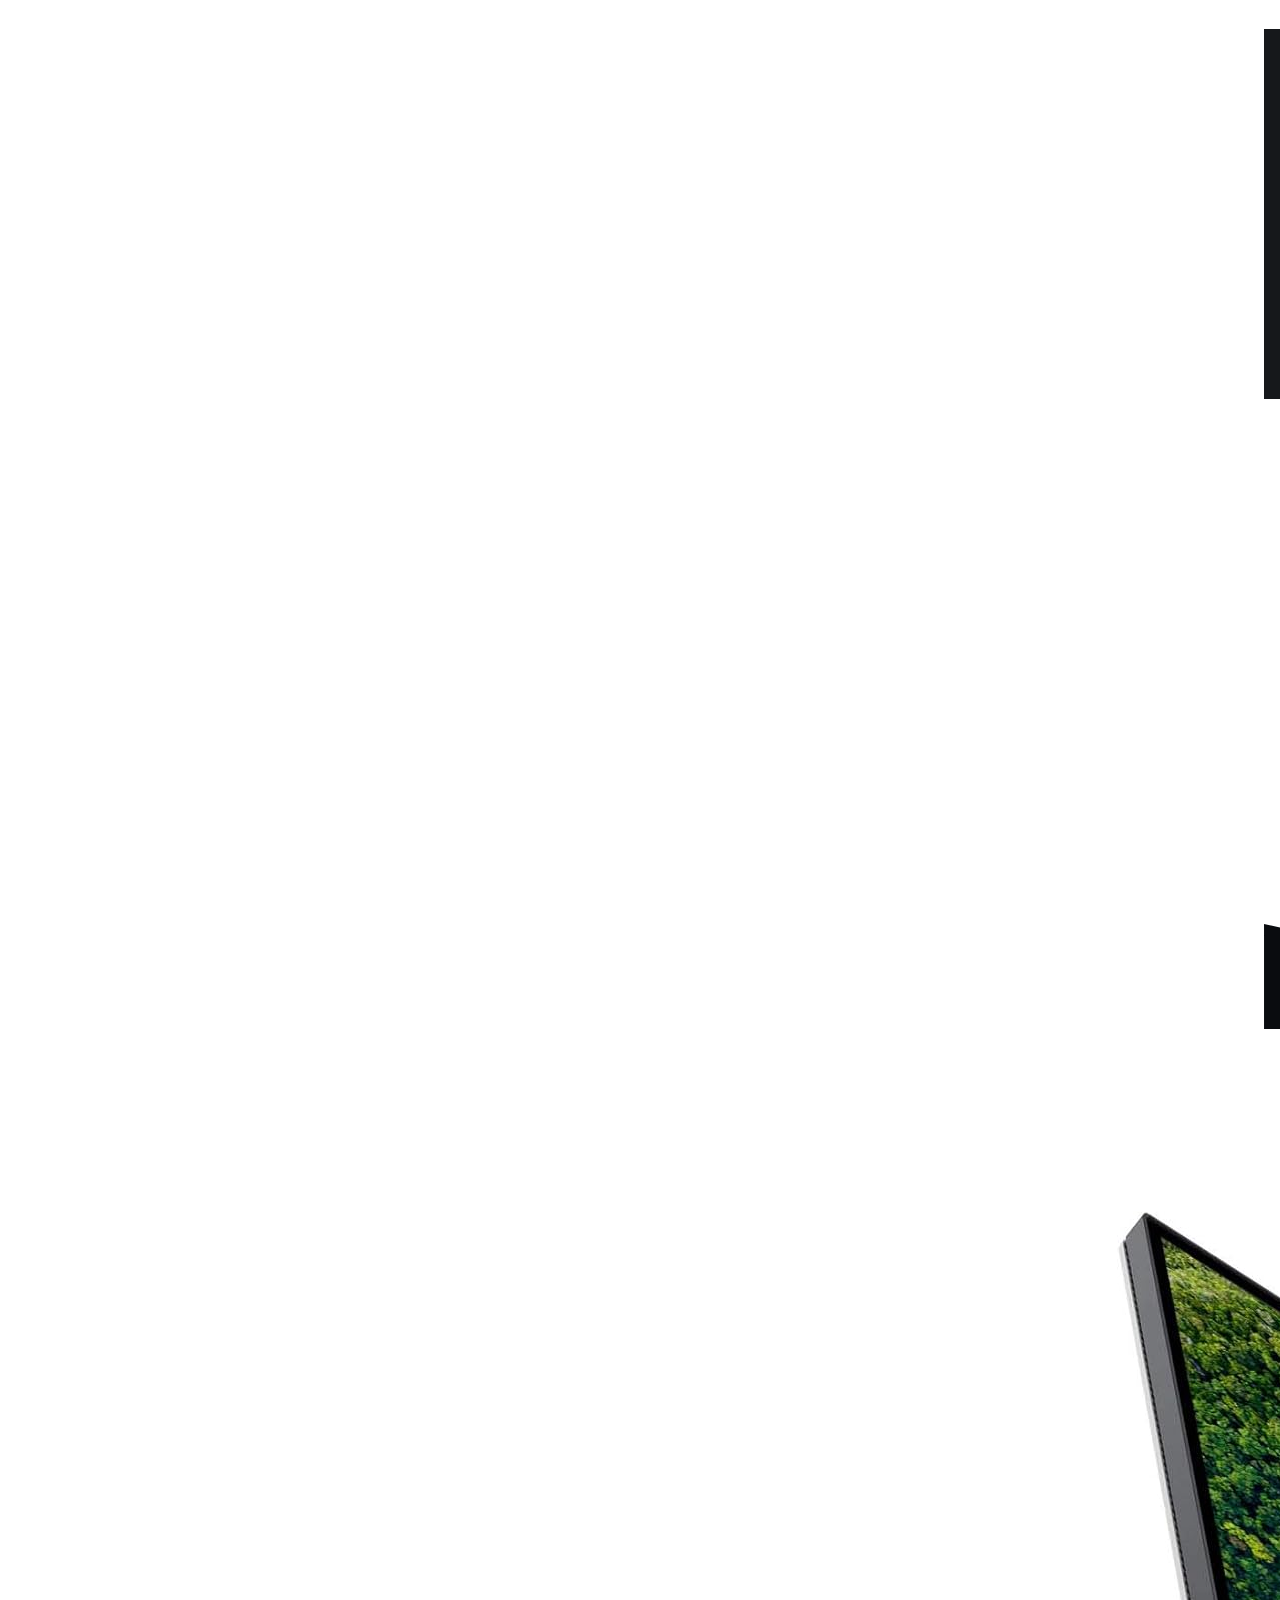
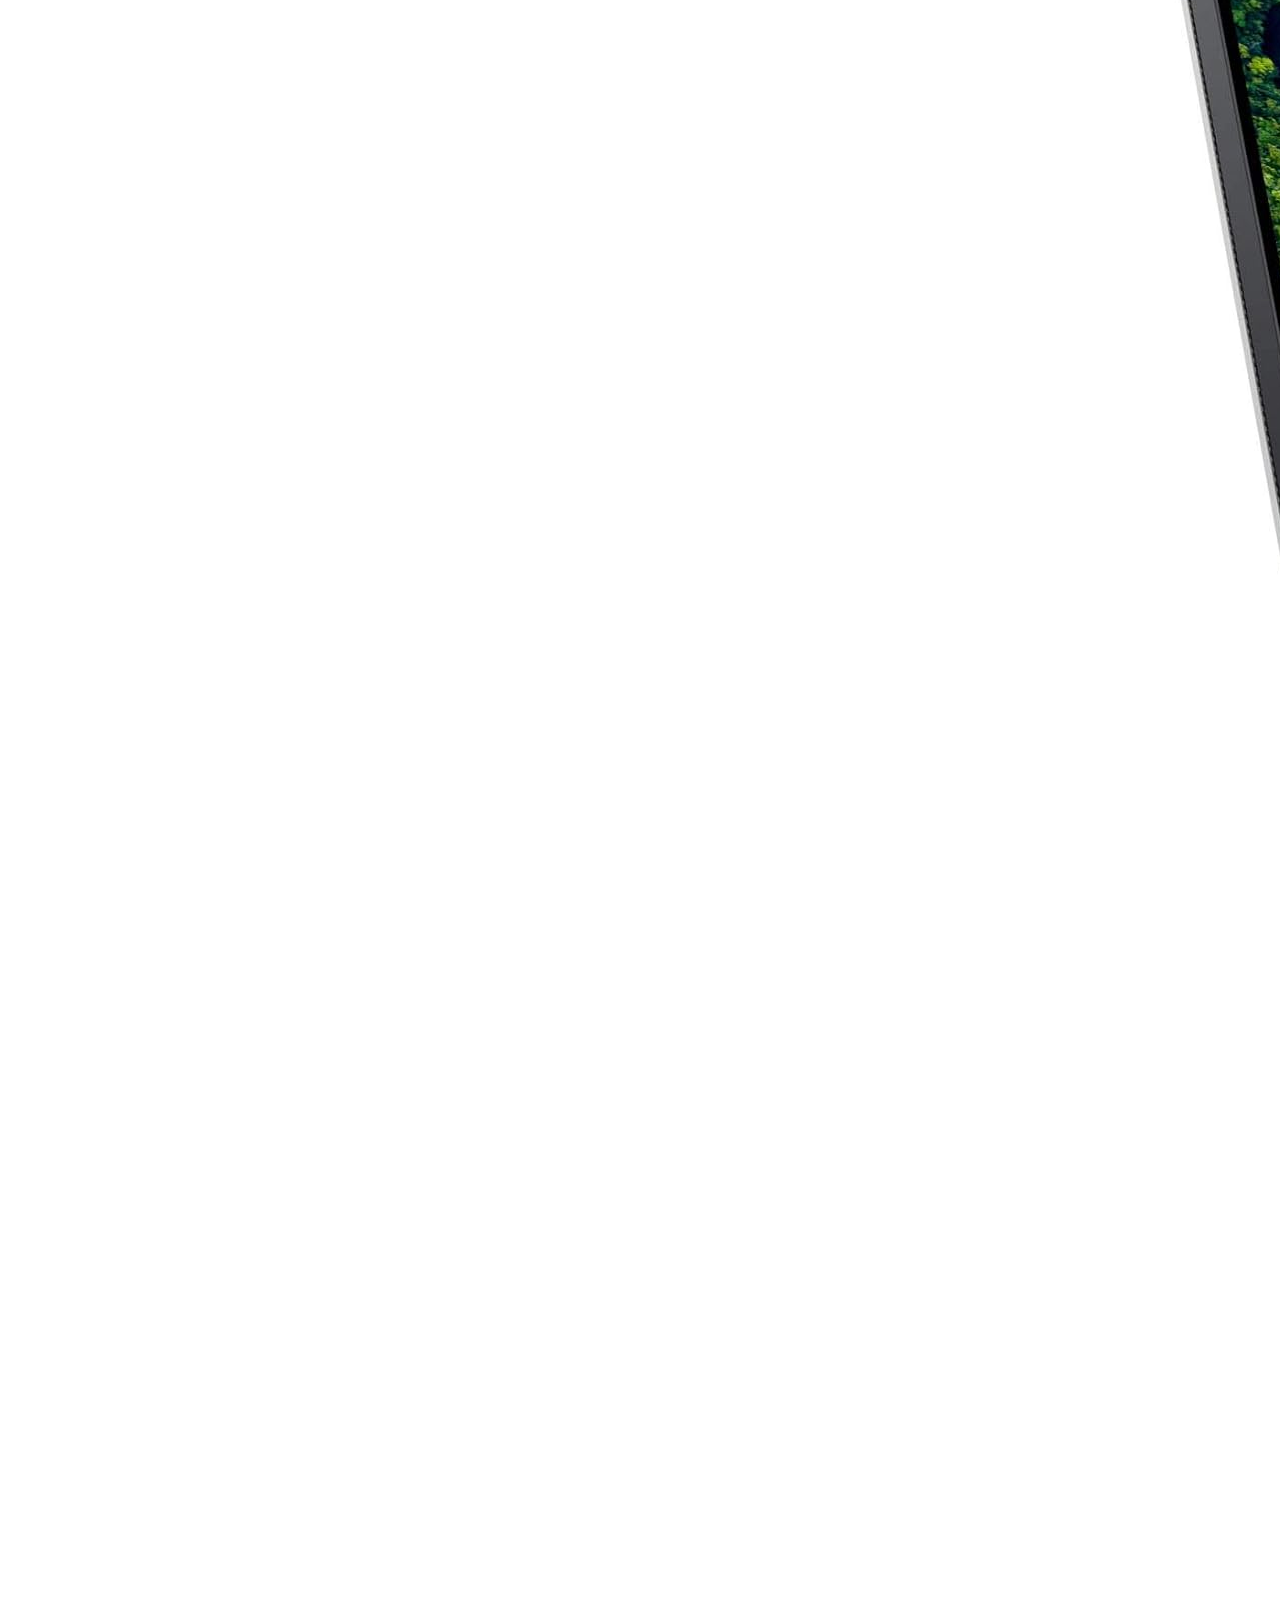
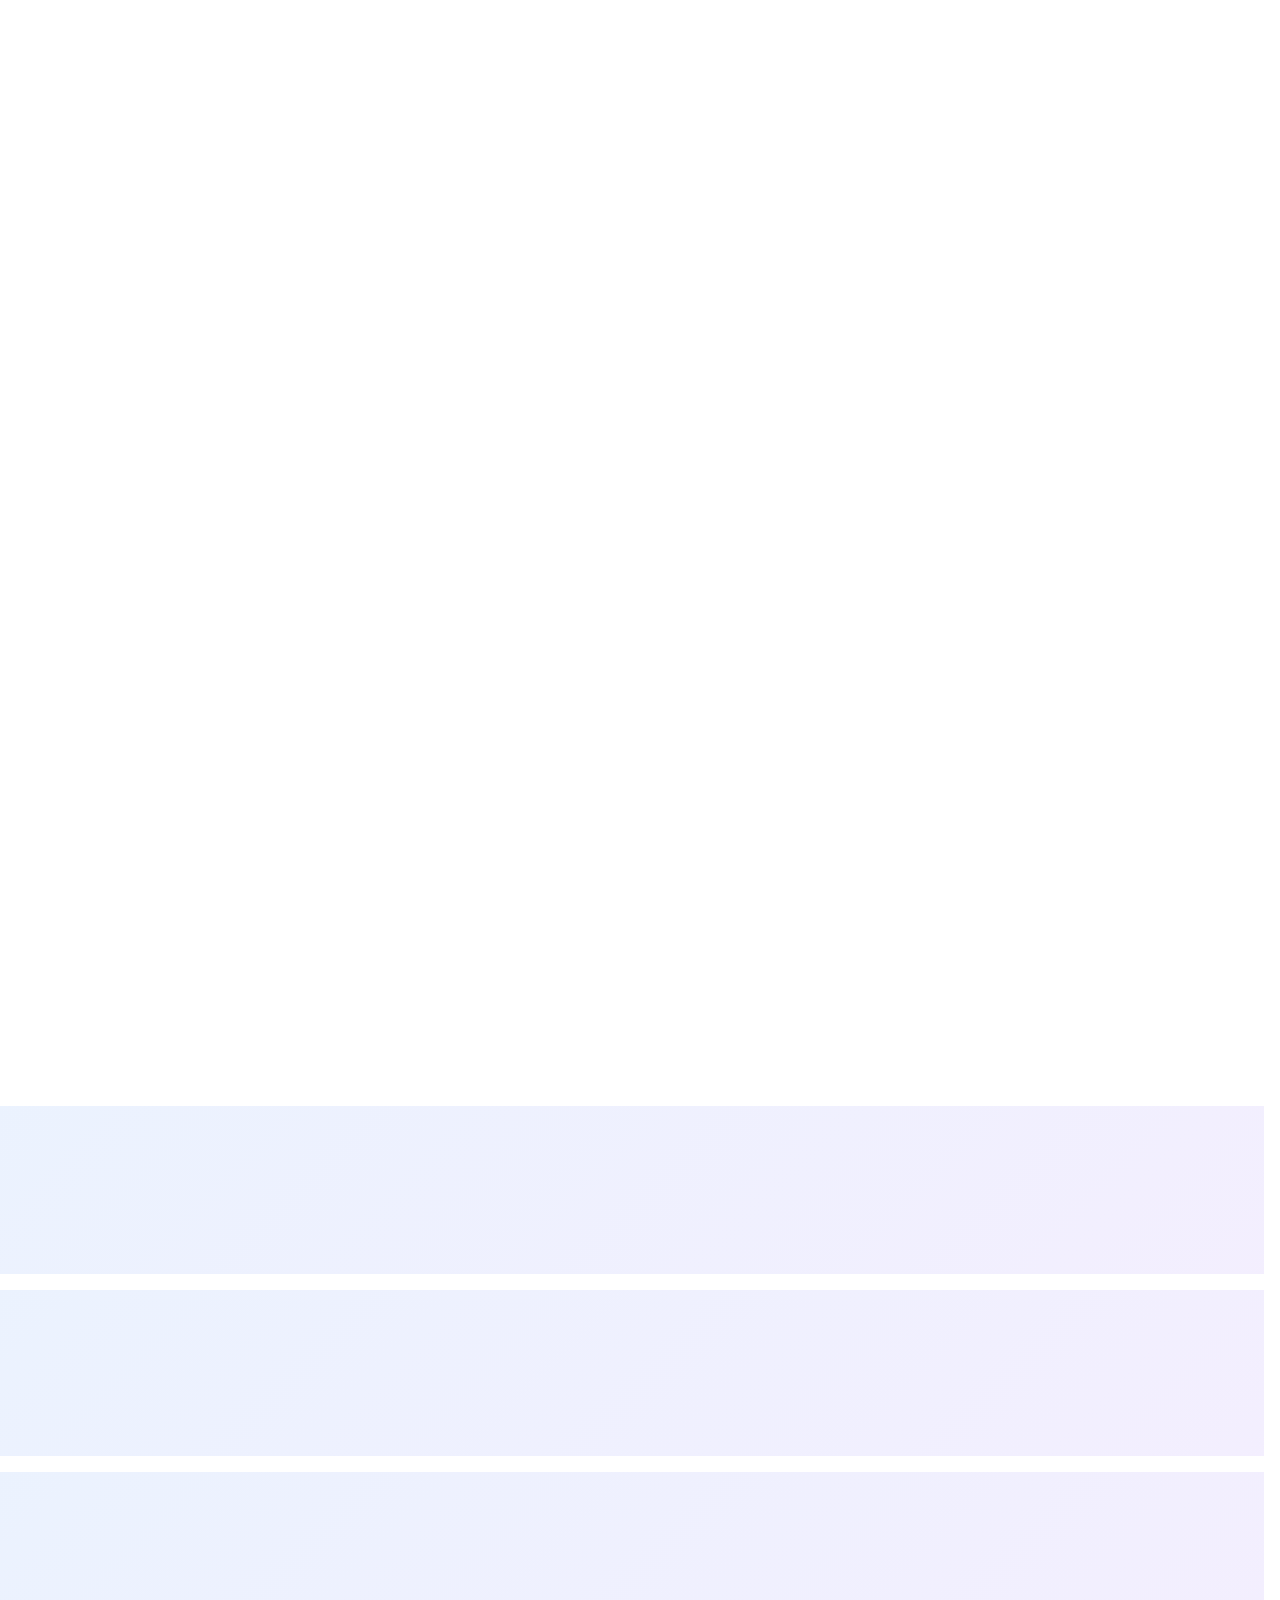
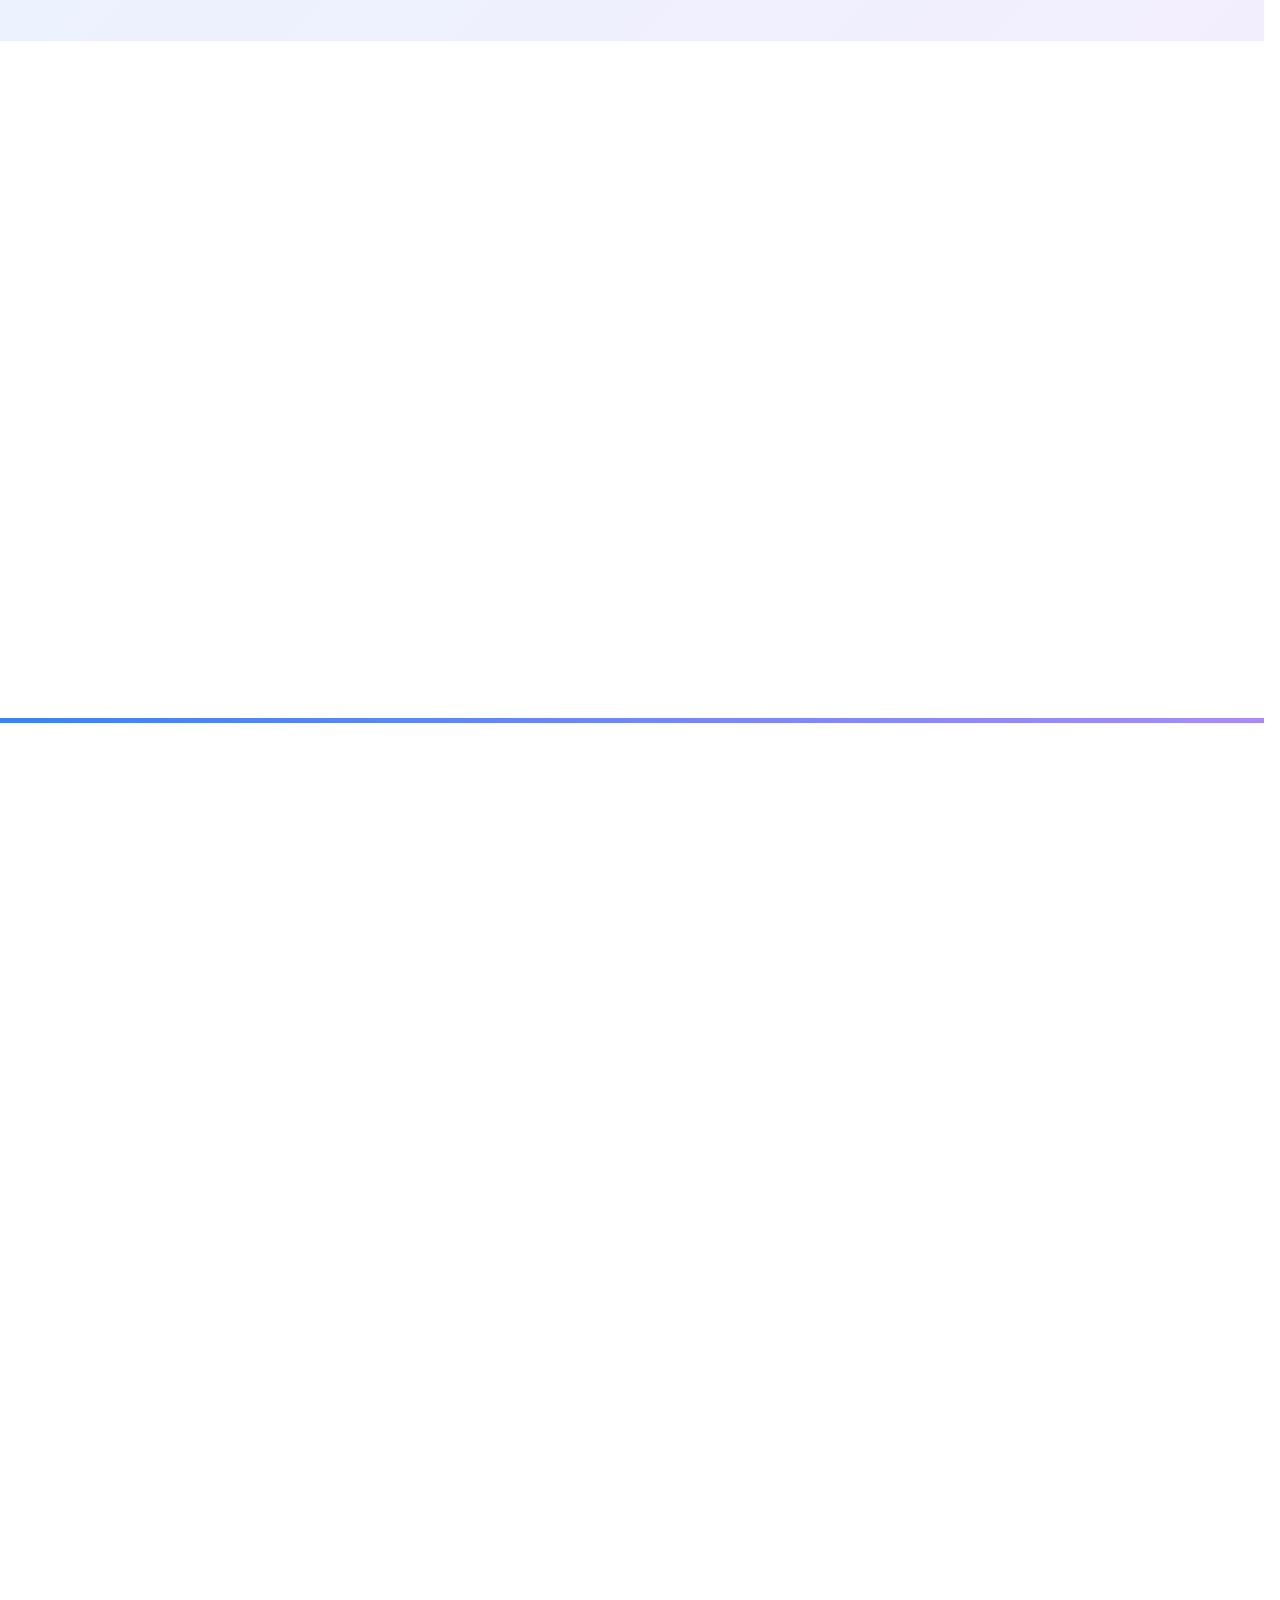
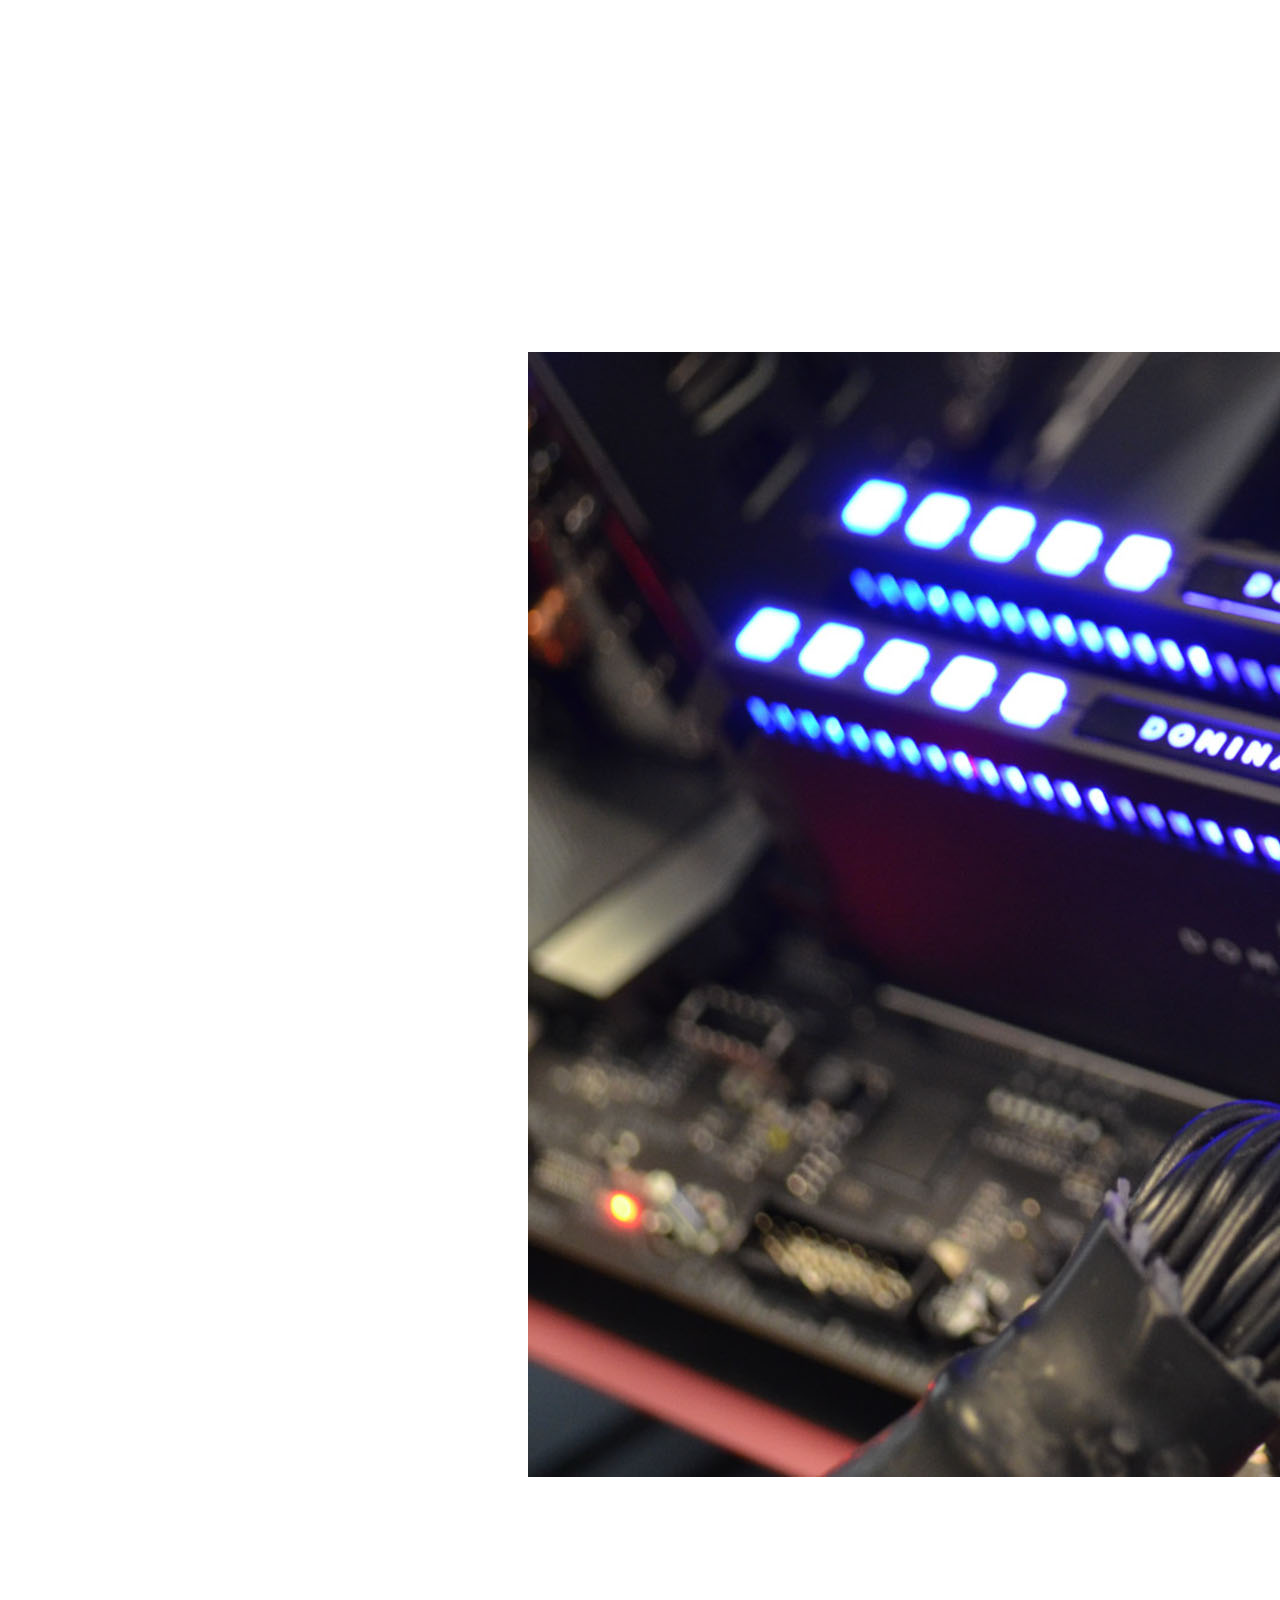
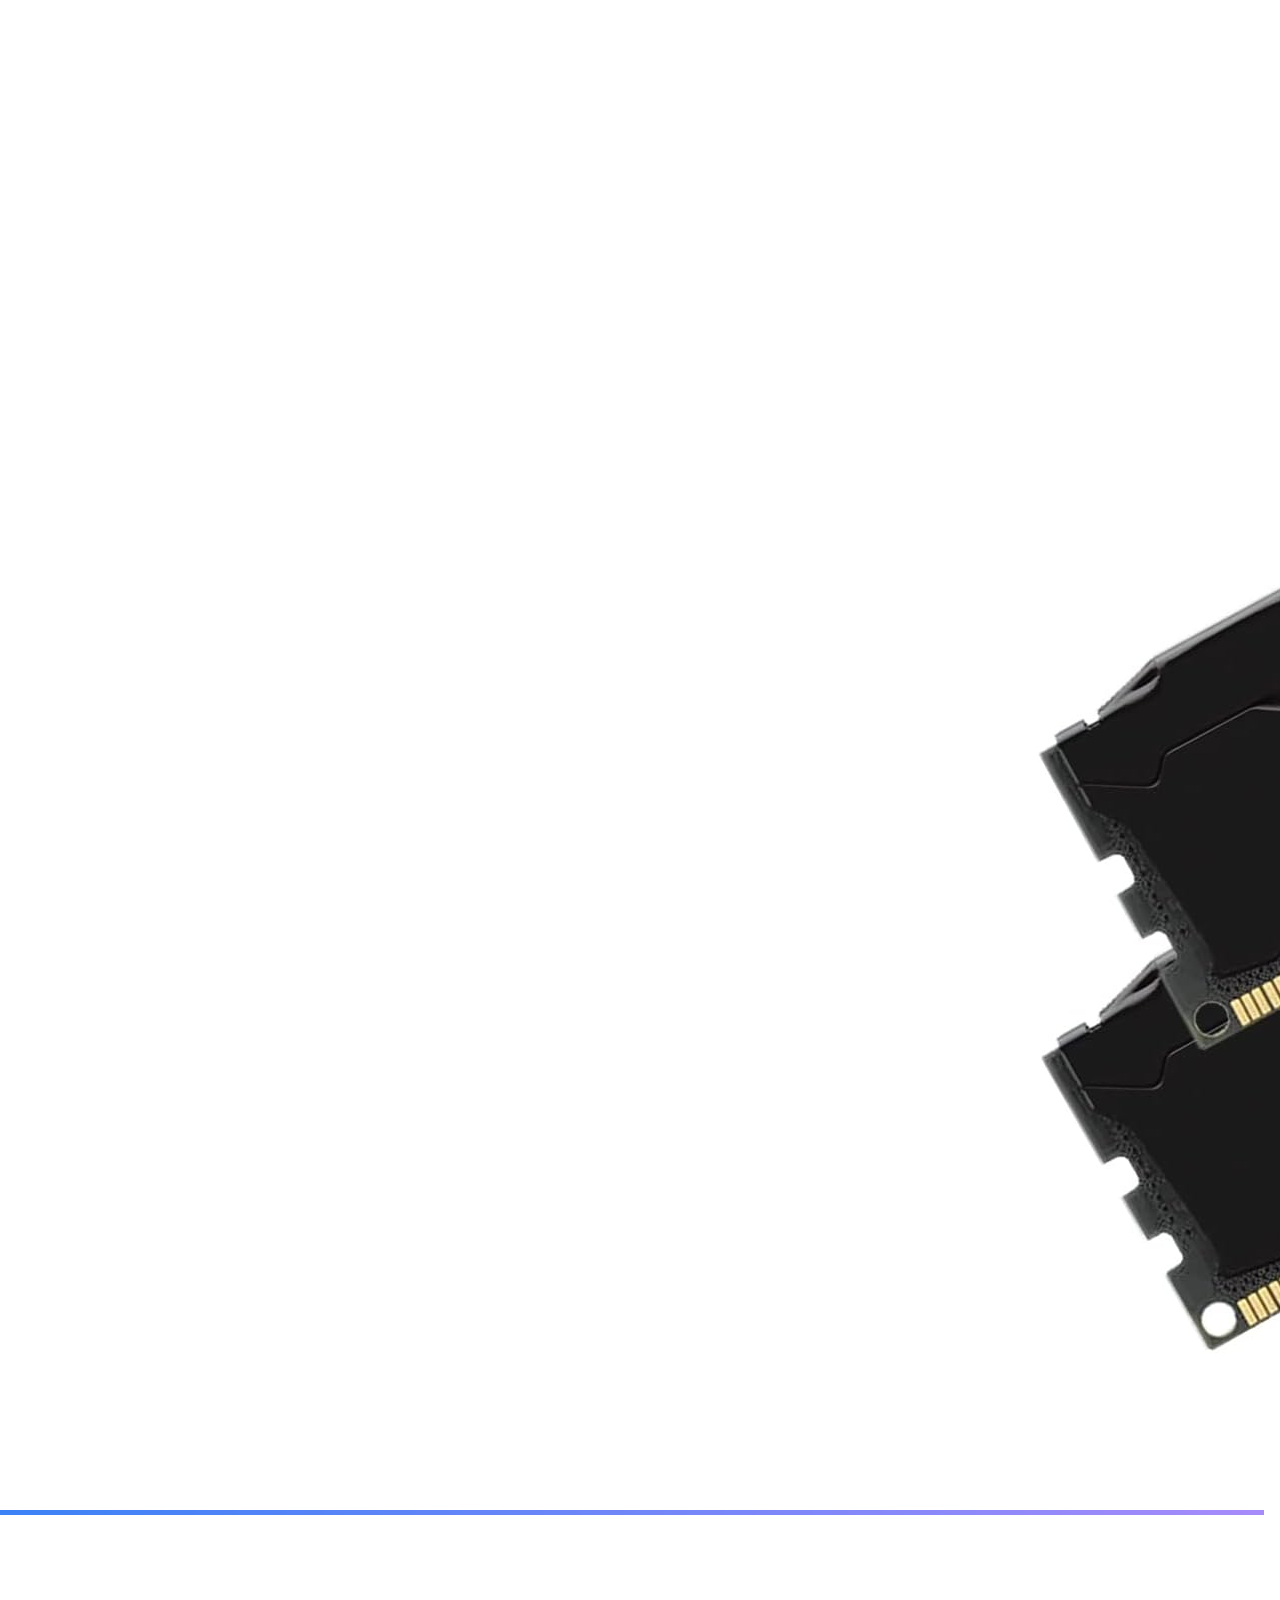
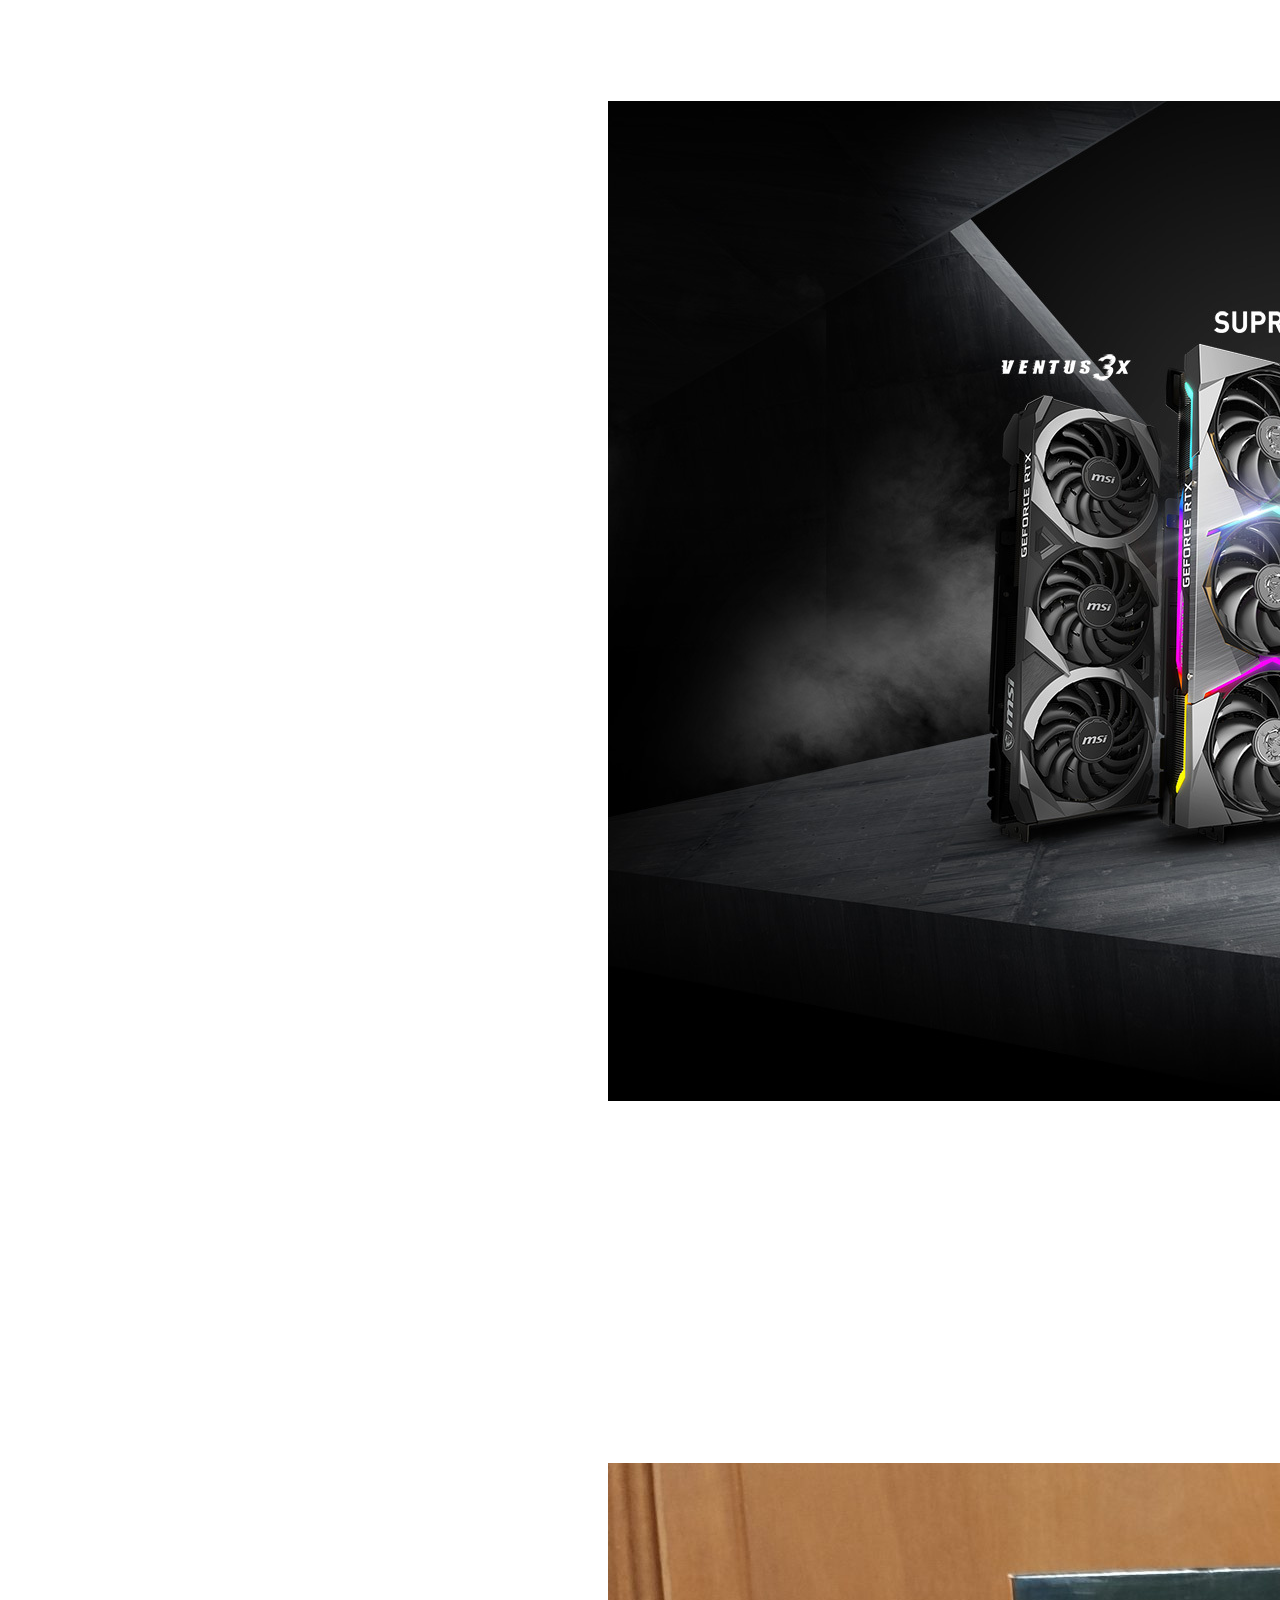
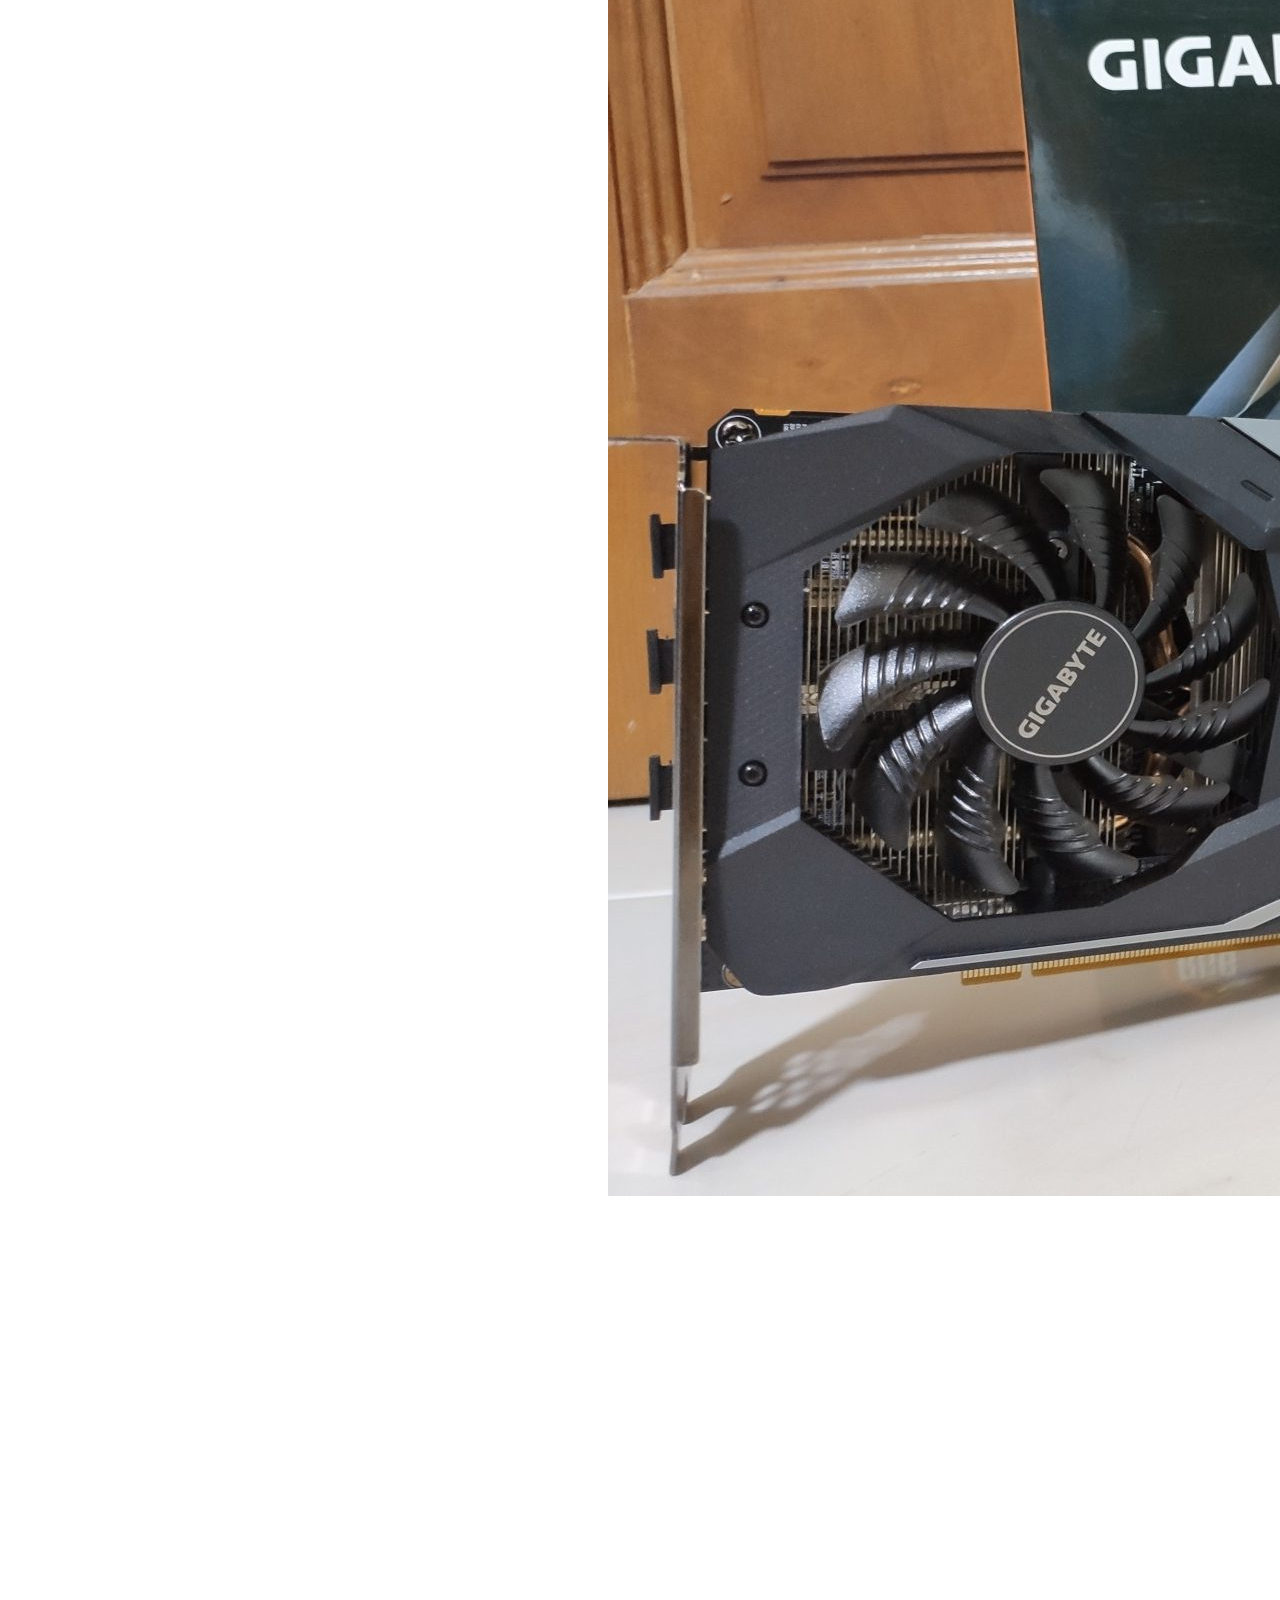
==== commit 555b2a2c: "Upadte" ====
--- a/index.html
+++ b/index.html
@@ -1,29 +1,33 @@
 <!DOCTYPE html>
 <html lang="ar" dir="rtl">
+
 <head>
     <meta charset="UTF-8">
     <meta name="viewport" content="width=device-width, initial-scale=1.0">
     <title>Tech Market - بيع وشراء وصيانة الأجهزة الإلكترونية</title>
-    
+
     <!-- Tailwind CSS -->
     <script src="https://cdn.tailwindcss.com"></script>
-    
+
     <!-- AOS Animation -->
     <link href="https://unpkg.com/aos@2.3.1/dist/aos.css" rel="stylesheet">
-    
+
     <!-- Font Awesome -->
     <link rel="stylesheet" href="https://cdnjs.cloudflare.com/ajax/libs/font-awesome/6.4.0/css/all.min.css">
-    
+
     <!-- Google Fonts -->
-    <link href="https://fonts.googleapis.com/css2?family=Cairo:wght@300;400;500;600;700;800;900&display=swap" rel="stylesheet">
-    
+    <link href="https://fonts.googleapis.com/css2?family=Cairo:wght@300;400;500;600;700;800;900&display=swap"
+        rel="stylesheet">
+
     <!-- Custom CSS -->
     <link rel="stylesheet" href="css/style.css">
 </head>
+
 <body class="font-[Cairo] bg-[#0a0c0f] text-[#e5e7eb] overflow-x-hidden">
 
     <!-- Loader -->
-    <div id="loader" class="fixed inset-0 bg-[#0a0c0f] flex items-center justify-center z-[9999] transition-opacity duration-800">
+    <div id="loader"
+        class="fixed inset-0 bg-[#0a0c0f] flex items-center justify-center z-[9999] transition-opacity duration-800">
         <div class="text-center">
             <div class="w-20 h-20 border-4 border-[#3b82f6]/20 border-t-[#3b82f6] rounded-full animate-spin mb-4"></div>
             <p class="text-[#60a5fa] text-lg font-bold animate-pulse">جاري التحميل...</p>
@@ -31,10 +35,13 @@
     </div>
 
     <!-- Scroll Progress Bar -->
-    <div id="scrollProgress" class="fixed top-0 left-0 h-1 bg-gradient-to-r from-[#3b82f6] via-[#a78bfa] to-[#f59e0b] z-[9998] transition-all duration-100"></div>
+    <div id="scrollProgress"
+        class="fixed top-0 left-0 h-1 bg-gradient-to-r from-[#3b82f6] via-[#a78bfa] to-[#f59e0b] z-[9998] transition-all duration-100">
+    </div>
 
     <!-- Floating Action Button -->
-    <button onclick="window.scrollTo({top: 0, behavior: 'smooth'})" class="fixed bottom-5 md:bottom-8 right-5 md:right-8 w-12 h-12 md:w-14 md:h-14 bg-gradient-to-r from-[#3b82f6] to-[#a78bfa] rounded-full flex items-center justify-center text-[#0a0c0f] text-xl md:text-2xl shadow-lg z-[9997] transition-all duration-300 border-2 border-white/10 hover:scale-110 hover:shadow-[#3b82f6]/80">
+    <button onclick="window.scrollTo({top: 0, behavior: 'smooth'})"
+        class="fixed bottom-5 md:bottom-8 right-5 md:right-8 w-12 h-12 md:w-14 md:h-14 bg-gradient-to-r from-[#3b82f6] to-[#a78bfa] rounded-full flex items-center justify-center text-[#0a0c0f] text-xl md:text-2xl shadow-lg z-[9997] transition-all duration-300 border-2 border-white/10 hover:scale-110 hover:shadow-[#3b82f6]/80">
         <i class="fas fa-arrow-up"></i>
     </button>
 
@@ -42,118 +49,149 @@
     <div id="particles" class="fixed inset-0 pointer-events-none z-0"></div>
 
     <!-- Navbar -->
-    <nav id="navbar" class="fixed top-0 w-full bg-[#1a1e24]/85 backdrop-blur-md z-50 transition-all duration-400 border-b border-[#3b82f6]/30">
+    <nav id="navbar"
+        class="fixed top-0 w-full bg-[#1a1e24]/85 backdrop-blur-md z-50 transition-all duration-400 border-b border-[#3b82f6]/30">
         <div class="container mx-auto px-4">
             <div class="flex items-center justify-between h-16 md:h-20">
                 <!-- Logo -->
                 <a href="#" class="block">
-                    <img src="Images/logo.jpg" alt="Tech Market" class="h-12 md:h-14 w-auto object-contain">
+                    <img src="Images/logo.png" alt="Tech Market" class="h-12 md:h-14 w-auto object-contain">
                 </a>
 
                 <!-- Desktop Menu -->
                 <div class="hidden lg:flex items-center gap-2">
-                    <a href="#home" class="nav-link px-4 py-2 text-[#9ca3af] font-semibold rounded-xl hover:text-[#3b82f6] hover:bg-[#3b82f6]/10 transition-all duration-300">الرئيسية</a>
-                    <a href="#shop" class="nav-link px-4 py-2 text-[#9ca3af] font-semibold rounded-xl hover:text-[#3b82f6] hover:bg-[#3b82f6]/10 transition-all duration-300">المتجر</a>
-                    <a href="repair.html" class="nav-link px-4 py-2 text-[#9ca3af] font-semibold rounded-xl hover:text-[#3b82f6] hover:bg-[#3b82f6]/10 transition-all duration-300">الصيانة</a>
-                    <a href="#education" class="nav-link px-4 py-2 text-[#9ca3af] font-semibold rounded-xl hover:text-[#3b82f6] hover:bg-[#3b82f6]/10 transition-all duration-300">تعلم</a>
-                    <a href="#contact" class="nav-link px-4 py-2 text-[#9ca3af] font-semibold rounded-xl hover:text-[#3b82f6] hover:bg-[#3b82f6]/10 transition-all duration-300">اتصل بنا</a>
+                    <a href="#home"
+                        class="nav-link px-4 py-2 text-[#9ca3af] font-semibold rounded-xl hover:text-[#3b82f6] hover:bg-[#3b82f6]/10 transition-all duration-300">الرئيسية</a>
+                    <a href="#shop"
+                        class="nav-link px-4 py-2 text-[#9ca3af] font-semibold rounded-xl hover:text-[#3b82f6] hover:bg-[#3b82f6]/10 transition-all duration-300">المتجر</a>
+                    <a href="repair.html"
+                        class="nav-link px-4 py-2 text-[#9ca3af] font-semibold rounded-xl hover:text-[#3b82f6] hover:bg-[#3b82f6]/10 transition-all duration-300">الصيانة</a>
+                    <a href="#education"
+                        class="nav-link px-4 py-2 text-[#9ca3af] font-semibold rounded-xl hover:text-[#3b82f6] hover:bg-[#3b82f6]/10 transition-all duration-300">تعلم</a>
+                    <a href="#contact"
+                        class="nav-link px-4 py-2 text-[#9ca3af] font-semibold rounded-xl hover:text-[#3b82f6] hover:bg-[#3b82f6]/10 transition-all duration-300">اتصل
+                        بنا</a>
                 </div>
 
                 <!-- Actions -->
                 <div class="flex items-center gap-2 sm:gap-3">
-                    <a href="#contact" class="hidden sm:flex items-center gap-2 bg-gradient-to-r from-[#3b82f6] to-[#a78bfa] text-[#0a0c0f] px-4 md:px-6 py-1.5 md:py-2 rounded-xl font-bold text-sm md:text-base shadow-lg shadow-[#3b82f6]/30 hover:shadow-[#3b82f6]/50 hover:-translate-y-1 transition-all duration-300">
+                    <a href="https://wa.me/201270114646" target="_blank"
+                        class="hidden sm:flex items-center gap-2 bg-gradient-to-r from-[#3b82f6] to-[#a78bfa] text-[#0a0c0f] px-4 md:px-6 py-1.5 md:py-2 rounded-xl font-bold text-sm md:text-base shadow-lg shadow-[#3b82f6]/30 hover:shadow-[#3b82f6]/50 hover:-translate-y-1 transition-all duration-300">
                         <i class="fas fa-phone"></i>
-                        <span class="hidden md:inline">تواصل</span>
+                        <span class="hidden md:inline">01270114646</span>
                     </a>
-                    
+
                     <!-- Mobile Menu Button -->
-                    <button onclick="toggleMobileMenu()" class="lg:hidden flex items-center justify-center w-10 h-10 rounded-xl border-2 border-gray-700 text-gray-400 hover:border-[#3b82f6] hover:text-[#3b82f6] transition-all duration-300">
+                    <button onclick="toggleMobileMenu()"
+                        class="lg:hidden flex items-center justify-center w-10 h-10 rounded-xl border-2 border-gray-700 text-gray-400 hover:border-[#3b82f6] hover:text-[#3b82f6] transition-all duration-300">
                         <i class="fas fa-bars text-xl"></i>
                     </button>
                 </div>
             </div>
         </div>
-        
+
         <!-- Mobile Menu -->
         <div id="mobileMenu" class="hidden lg:hidden bg-[#1e2126] border-t border-[#2d3138] py-4">
             <div class="container mx-auto px-4 flex flex-col gap-2">
-                <a href="#home" onclick="closeMobileMenu()" class="mobile-nav-link block py-3 text-center font-semibold text-[#9ca3af] rounded-lg hover:bg-gradient-to-r hover:from-[#3b82f6] hover:to-[#a78bfa] hover:text-[#0a0c0f] transition-all duration-300">الرئيسية</a>
-                <a href="#shop" onclick="closeMobileMenu()" class="mobile-nav-link block py-3 text-center font-semibold text-[#9ca3af] rounded-lg hover:bg-gradient-to-r hover:from-[#3b82f6] hover:to-[#a78bfa] hover:text-[#0a0c0f] transition-all duration-300">المتجر</a>
-                <a href="repair.html" onclick="closeMobileMenu()" class="mobile-nav-link block py-3 text-center font-semibold text-[#9ca3af] rounded-lg hover:bg-gradient-to-r hover:from-[#3b82f6] hover:to-[#a78bfa] hover:text-[#0a0c0f] transition-all duration-300">الصيانة</a>
-                <a href="#education" onclick="closeMobileMenu()" class="mobile-nav-link block py-3 text-center font-semibold text-[#9ca3af] rounded-lg hover:bg-gradient-to-r hover:from-[#3b82f6] hover:to-[#a78bfa] hover:text-[#0a0c0f] transition-all duration-300">تعلم</a>
-                <a href="#contact" onclick="closeMobileMenu()" class="mobile-nav-link block py-3 text-center font-semibold text-[#9ca3af] rounded-lg hover:bg-gradient-to-r hover:from-[#3b82f6] hover:to-[#a78bfa] hover:text-[#0a0c0f] transition-all duration-300">اتصل بنا</a>
+                <a href="#home" onclick="closeMobileMenu()"
+                    class="mobile-nav-link block py-3 text-center font-semibold text-[#9ca3af] rounded-lg hover:bg-gradient-to-r hover:from-[#3b82f6] hover:to-[#a78bfa] hover:text-[#0a0c0f] transition-all duration-300">الرئيسية</a>
+                <a href="#shop" onclick="closeMobileMenu()"
+                    class="mobile-nav-link block py-3 text-center font-semibold text-[#9ca3af] rounded-lg hover:bg-gradient-to-r hover:from-[#3b82f6] hover:to-[#a78bfa] hover:text-[#0a0c0f] transition-all duration-300">المتجر</a>
+                <a href="repair.html" onclick="closeMobileMenu()"
+                    class="mobile-nav-link block py-3 text-center font-semibold text-[#9ca3af] rounded-lg hover:bg-gradient-to-r hover:from-[#3b82f6] hover:to-[#a78bfa] hover:text-[#0a0c0f] transition-all duration-300">الصيانة</a>
+                <a href="#education" onclick="closeMobileMenu()"
+                    class="mobile-nav-link block py-3 text-center font-semibold text-[#9ca3af] rounded-lg hover:bg-gradient-to-r hover:from-[#3b82f6] hover:to-[#a78bfa] hover:text-[#0a0c0f] transition-all duration-300">تعلم</a>
+                <a href="#contact" onclick="closeMobileMenu()"
+                    class="mobile-nav-link block py-3 text-center font-semibold text-[#9ca3af] rounded-lg hover:bg-gradient-to-r hover:from-[#3b82f6] hover:to-[#a78bfa] hover:text-[#0a0c0f] transition-all duration-300">اتصل
+                    بنا</a>
             </div>
         </div>
     </nav>
 
     <!-- Hero Section -->
-    <section id="home" class="relative min-h-screen flex items-center justify-center pt-20 overflow-hidden bg-gradient-to-b from-[#0a0c0f] to-[#1e2126]">
+    <section id="home"
+        class="relative min-h-screen flex items-center justify-center pt-20 overflow-hidden bg-gradient-to-b from-[#0a0c0f] to-[#1e2126]">
         <!-- Animated Shapes -->
         <div class="absolute inset-0">
             <div class="absolute top-20 left-10 w-64 h-64 bg-[#3b82f6]/5 rounded-full blur-3xl animate-pulse"></div>
-            <div class="absolute bottom-20 right-10 w-96 h-96 bg-[#f59e0b]/5 rounded-full blur-3xl animate-pulse delay-1000"></div>
-            <div class="absolute top-1/2 left-1/2 -translate-x-1/2 -translate-y-1/2 w-[600px] h-[600px] bg-[#a78bfa]/5 rounded-full blur-3xl animate-[spin_20s_linear_infinite]"></div>
+            <div
+                class="absolute bottom-20 right-10 w-96 h-96 bg-[#f59e0b]/5 rounded-full blur-3xl animate-pulse delay-1000">
+            </div>
+            <div
+                class="absolute top-1/2 left-1/2 -translate-x-1/2 -translate-y-1/2 w-[600px] h-[600px] bg-[#a78bfa]/5 rounded-full blur-3xl animate-[spin_20s_linear_infinite]">
+            </div>
         </div>
 
         <div class="container mx-auto px-4 relative z-10">
             <div class="grid lg:grid-cols-2 gap-12 items-center">
                 <!-- Left Content -->
                 <div data-aos="fade-left" data-aos-duration="1000">
-                    <div class="inline-block px-5 py-2 bg-gradient-to-r from-[#3b82f6] to-[#a78bfa] text-[#0a0c0f] rounded-full text-sm font-bold mb-5 shadow-lg shadow-[#3b82f6]/30 animate-[glow_2s_infinite_alternate]">
+                    <div
+                        class="inline-block px-5 py-2 bg-gradient-to-r from-[#3b82f6] to-[#a78bfa] text-[#0a0c0f] rounded-full text-sm font-bold mb-5 shadow-lg shadow-[#3b82f6]/30 animate-[glow_2s_infinite_alternate]">
                         <i class="fas fa-star ml-2"></i>
                         الأفضل في البيع والصيانة
                     </div>
-                    
-                    <h1 class="text-4xl md:text-5xl lg:text-6xl xl:text-7xl font-black mb-6 leading-tight text-[#f3f4f6]">
+
+                    <h1
+                        class="text-4xl md:text-5xl lg:text-6xl xl:text-7xl font-black mb-6 leading-tight text-[#f3f4f6]">
                         بيع وشراء
                         <br>
                         <span class="text-[#f59e0b]">وصيانة الأجهزة</span>
                     </h1>
-                    
+
                     <p class="text-lg md:text-xl text-[#9ca3af] mb-10 leading-relaxed max-w-2xl lg:max-w-none">
                         وجهتك الأولى لبيع وشراء اللابتوبات والبي سي والشاشات مع خدمات صيانة احترافية وقطع غيار أصلية
                     </p>
-                    
+
                     <div class="flex flex-wrap gap-4 mb-12">
-                        <a href="#shop" class="group relative bg-gradient-to-r from-[#3b82f6] to-[#a78bfa] text-[#0a0c0f] px-8 py-3 rounded-2xl font-bold text-lg shadow-lg shadow-[#3b82f6]/30 hover:shadow-[#3b82f6]/50 hover:-translate-y-1 transition-all duration-300 overflow-hidden">
+                        <a href="#shop"
+                            class="group relative bg-gradient-to-r from-[#3b82f6] to-[#a78bfa] text-[#0a0c0f] px-8 py-3 rounded-2xl font-bold text-lg shadow-lg shadow-[#3b82f6]/30 hover:shadow-[#3b82f6]/50 hover:-translate-y-1 transition-all duration-300 overflow-hidden">
                             <span class="relative z-10"><i class="fas fa-shopping-cart ml-2"></i>تصفح المتجر</span>
-                            <div class="absolute inset-0 bg-white/30 rounded-full scale-0 group-hover:scale-100 transition-transform duration-600"></div>
+                            <div
+                                class="absolute inset-0 bg-white/30 rounded-full scale-0 group-hover:scale-100 transition-transform duration-600">
+                            </div>
                         </a>
-                        <a href="#repair" class="bg-transparent text-[#f3f4f6] px-8 py-3 rounded-2xl font-semibold text-lg border-2 border-[#3b82f6] hover:bg-[#3b82f6] hover:text-[#0a0c0f] hover:-translate-y-1 transition-all duration-300 shadow-lg shadow-[#3b82f6]/20">
+                        <a href="#repair"
+                            class="bg-transparent text-[#f3f4f6] px-8 py-3 rounded-2xl font-semibold text-lg border-2 border-[#3b82f6] hover:bg-[#3b82f6] hover:text-[#0a0c0f] hover:-translate-y-1 transition-all duration-300 shadow-lg shadow-[#3b82f6]/20">
                             <i class="fas fa-tools ml-2"></i>
                             خدمات الصيانة
                         </a>
                     </div>
-                    
+
                     <!-- Stats -->
                     <div class="grid grid-cols-3 gap-4 md:gap-6">
                         <div class="text-center">
-                            <div class="counter text-3xl md:text-4xl font-black text-[#f59e0b] text-shadow-lg" data-target="5000">0</div>
+                            <div class="counter text-3xl md:text-4xl font-black text-[#f59e0b] text-shadow-lg"
+                                data-target="5000">0</div>
                             <div class="text-sm md:text-base text-[#9ca3af]">+ جهاز تم بيعه</div>
                         </div>
                         <div class="text-center">
-                            <div class="counter text-3xl md:text-4xl font-black text-[#f59e0b] text-shadow-lg" data-target="3000">0</div>
+                            <div class="counter text-3xl md:text-4xl font-black text-[#f59e0b] text-shadow-lg"
+                                data-target="3000">0</div>
                             <div class="text-sm md:text-base text-[#9ca3af]">+ جهاز تم إصلاحه</div>
                         </div>
                         <div class="text-center">
-                            <div class="counter text-3xl md:text-4xl font-black text-[#f59e0b] text-shadow-lg" data-target="100">0</div>
+                            <div class="counter text-3xl md:text-4xl font-black text-[#f59e0b] text-shadow-lg"
+                                data-target="100">0</div>
                             <div class="text-sm md:text-base text-[#9ca3af]">% ضمان</div>
                         </div>
                     </div>
                 </div>
-                
+
                 <!-- Right Image -->
                 <div class="relative" data-aos="fade-right" data-aos-duration="1000" data-aos-delay="200">
-                    <div class="bg-[#1e2126]/95 backdrop-blur-md border border-[#3b82f6]/15 rounded-3xl p-4 shadow-2xl hover:-translate-y-2 hover:scale-102 hover:shadow-[#3b82f6]/30 hover:border-[#3b82f6] transition-all duration-400">
-                        <img src="https://images.unsplash.com/photo-1496181133206-80ce9b88a853?ixlib=rb-1.2.1&auto=format&fit=crop&w=800&q=80" 
-                             alt="Laptop" 
-                             class="w-full rounded-2xl">
-                    </div>
-                    
+                    <div
+                        class="bg-[#1e2126]/95 backdrop-blur-md border border-[#3b82f6]/15 rounded-3xl p-4 shadow-2xl hover:-translate-y-2 hover:scale-102 hover:shadow-[#3b82f6]/30 hover:border-[#3b82f6] transition-all duration-400">
+                        <img src="https://images.unsplash.com/photo-1496181133206-80ce9b88a853?ixlib=rb-1.2.1&auto=format&fit=crop&w=800&q=80"
+                            alt="Laptop" class="w-full rounded-2xl">
+                    </div>
+
                     <!-- Floating Badges -->
-                    <div class="absolute -bottom-6 -right-6 bg-[#1e2126]/95 backdrop-blur-md border border-[#3b82f6]/15 rounded-2xl p-4 shadow-2xl animate-bounce">
+                    <div
+                        class="absolute -bottom-6 -right-6 bg-[#1e2126]/95 backdrop-blur-md border border-[#3b82f6]/15 rounded-2xl p-4 shadow-2xl animate-bounce">
                         <div class="flex items-center gap-3">
-                            <div class="w-12 h-12 bg-[#10b981] rounded-xl flex items-center justify-center text-[#0a0c0f] text-2xl">
+                            <div
+                                class="w-12 h-12 bg-[#10b981] rounded-xl flex items-center justify-center text-[#0a0c0f] text-2xl">
                                 <i class="fas fa-check-circle"></i>
                             </div>
                             <div>
@@ -162,10 +200,12 @@
                             </div>
                         </div>
                     </div>
-                    
-                    <div class="absolute -top-6 -left-6 bg-[#1e2126]/95 backdrop-blur-md border border-[#3b82f6]/15 rounded-2xl p-4 shadow-2xl animate-bounce delay-300">
+
+                    <div
+                        class="absolute -top-6 -left-6 bg-[#1e2126]/95 backdrop-blur-md border border-[#3b82f6]/15 rounded-2xl p-4 shadow-2xl animate-bounce delay-300">
                         <div class="flex items-center gap-3">
-                            <div class="w-12 h-12 bg-[#f59e0b] rounded-xl flex items-center justify-center text-[#0a0c0f] text-2xl">
+                            <div
+                                class="w-12 h-12 bg-[#f59e0b] rounded-xl flex items-center justify-center text-[#0a0c0f] text-2xl">
                                 <i class="fas fa-tags"></i>
                             </div>
                             <div>
@@ -177,11 +217,13 @@
                 </div>
             </div>
         </div>
-        
+
         <!-- Wave Divider -->
         <div class="absolute bottom-0 left-0 w-full leading-0">
             <svg viewBox="0 0 1440 120" fill="none" xmlns="http://www.w3.org/2000/svg">
-                <path d="M0 0L60 13.3333C120 26.6667 240 53.3333 360 66.6667C480 80 600 80 720 73.3333C840 66.6667 960 53.3333 1080 46.6667C1200 40 1320 40 1380 40L1440 40V120H1380C1320 120 1200 120 1080 120C960 120 840 120 720 120C600 120 480 120 360 120C240 120 120 120 60 120H0V0Z" fill="#0a0c0f"/>
+                <path
+                    d="M0 0L60 13.3333C120 26.6667 240 53.3333 360 66.6667C480 80 600 80 720 73.3333C840 66.6667 960 53.3333 1080 46.6667C1200 40 1320 40 1380 40L1440 40V120H1380C1320 120 1200 120 1080 120C960 120 840 120 720 120C600 120 480 120 360 120C240 120 120 120 60 120H0V0Z"
+                    fill="#0a0c0f" />
             </svg>
         </div>
     </section>
@@ -191,11 +233,13 @@
         <div class="container mx-auto px-4">
             <!-- Section Header -->
             <div class="text-center mb-12 md:mb-16" data-aos="fade-up">
-                <div class="inline-block px-5 py-2 bg-gradient-to-r from-[#3b82f6] to-[#a78bfa] text-[#0a0c0f] rounded-full text-sm font-bold mb-5 shadow-lg">
+                <div
+                    class="inline-block px-5 py-2 bg-gradient-to-r from-[#3b82f6] to-[#a78bfa] text-[#0a0c0f] rounded-full text-sm font-bold mb-5 shadow-lg">
                     <i class="fas fa-store ml-2"></i>
                     منتجاتنا
                 </div>
-                <h2 class="text-3xl md:text-4xl lg:text-5xl font-black mb-5 bg-gradient-to-r from-[#3b82f6] via-[#a78bfa] to-[#f59e0b] bg-clip-text text-transparent relative inline-block after:content-[''] after:absolute after:-bottom-2 after:left-1/2 after:-translate-x-1/2 after:w-20 after:h-1 after:bg-gradient-to-r after:from-[#3b82f6] after:to-[#a78bfa] after:rounded-full">
+                <h2
+                    class="text-3xl md:text-4xl lg:text-5xl font-black mb-5 bg-gradient-to-r from-[#3b82f6] via-[#a78bfa] to-[#f59e0b] bg-clip-text text-transparent relative inline-block after:content-[''] after:absolute after:-bottom-2 after:left-1/2 after:-translate-x-1/2 after:w-20 after:h-1 after:bg-gradient-to-r after:from-[#3b82f6] after:to-[#a78bfa] after:rounded-full">
                     أحدث الأجهزة المتاحة
                 </h2>
                 <p class="text-[#9ca3af] max-w-2xl mx-auto text-lg">
@@ -205,24 +249,41 @@
 
             <!-- Filter Buttons -->
             <div class="flex flex-wrap justify-center gap-4 mb-12" data-aos="fade-up">
-                <p class="filter-btn px-6 md:px-8 py-3 rounded-full font-semibold transition-all duration-300 cursor-pointer border border-[#2d3138] bg-[#1e2126] text-[#9ca3af] shadow-lg hover:-translate-y-1 hover:shadow-[#3b82f6]/20 hover:border-[#3b82f6] hover:text-[#3b82f6]">الكل</p>
-                <button class="filter-btn px-6 md:px-8 py-3 rounded-full font-semibold transition-all duration-300 cursor-pointer border border-[#2d3138] bg-[#1e2126] text-[#9ca3af] shadow-lg hover:-translate-y-1 hover:shadow-[#3b82f6]/20 hover:border-[#3b82f6] hover:text-[#3b82f6]">لابتوبات</button>
-                <button class="filter-btn px-6 md:px-8 py-3 rounded-full font-semibold transition-all duration-300 cursor-pointer border border-[#2d3138] bg-[#1e2126] text-[#9ca3af] shadow-lg hover:-translate-y-1 hover:shadow-[#3b82f6]/20 hover:border-[#3b82f6] hover:text-[#3b82f6]">بي سي</button>
+                <p
+                    class="filter-btn px-6 md:px-8 py-3 rounded-full font-semibold transition-all duration-300 cursor-pointer border border-[#2d3138] bg-[#1e2126] text-[#9ca3af] shadow-lg hover:-translate-y-1 hover:shadow-[#3b82f6]/20 hover:border-[#3b82f6] hover:text-[#3b82f6]">
+                    الكل</p>
+                <button
+                    class="filter-btn px-6 md:px-8 py-3 rounded-full font-semibold transition-all duration-300 cursor-pointer border border-[#2d3138] bg-[#1e2126] text-[#9ca3af] shadow-lg hover:-translate-y-1 hover:shadow-[#3b82f6]/20 hover:border-[#3b82f6] hover:text-[#3b82f6]">لابتوبات</button>
+                <button
+                    class="filter-btn px-6 md:px-8 py-3 rounded-full font-semibold transition-all duration-300 cursor-pointer border border-[#2d3138] bg-[#1e2126] text-[#9ca3af] shadow-lg hover:-translate-y-1 hover:shadow-[#3b82f6]/20 hover:border-[#3b82f6] hover:text-[#3b82f6]">بي
+                    سي</button>
             </div>
 
             <!-- Products Grid -->
             <div class="grid grid-cols-1 md:grid-cols-2 lg:grid-cols-3 gap-8" id="productsGrid">
                 <!-- Product Card 1 -->
-                <div class="product-card bg-[#1e2126] rounded-3xl overflow-hidden transition-all duration-400 shadow-2xl border border-[#2d3138] hover:-translate-y-4 hover:scale-102 hover:shadow-[#3b82f6]/20 hover:border-[#3b82f6]" data-category="laptop" data-aos="fade-up">
+                <div class="product-card bg-[#1e2126] rounded-3xl overflow-hidden transition-all duration-400 shadow-2xl border border-[#2d3138] hover:-translate-y-4 hover:scale-102 hover:shadow-[#3b82f6]/20 hover:border-[#3b82f6]"
+                    data-category="laptop" data-aos="fade-up">
                     <div class="product-image h-48 md:h-56 lg:h-64 overflow-hidden relative">
-                        <img src="Images/screen.jpg" 
-                             alt="MacBook Pro" 
-                             class="w-full h-full object-cover transition-transform duration-700">
-                        <span class="absolute top-4 right-4 px-3 py-1 md:px-4 md:py-2 bg-[#f59e0b] text-[#0a0c0f] rounded-full text-xs md:text-sm font-bold z-10 animate-pulse-custom">مستعمل - مثل الجديد</span>
-                        <div class="absolute inset-0 bg-gradient-to-r from-[#3b82f6]/90 to-[#8b5cf6]/90 flex items-center justify-center gap-2 md:gap-4 opacity-0 transition-opacity duration-400">
-                            <div class="overlay-btn w-10 h-10 md:w-12 md:h-12 bg-[#0a0c0f] rounded-full flex items-center justify-center text-[#3b82f6] text-lg md:text-xl cursor-pointer transition-all duration-300 hover:bg-[#f59e0b] hover:text-[#0a0c0f] hover:scale-110"><i class="fas fa-heart"></i></div>
-                            <div class="overlay-btn w-10 h-10 md:w-12 md:h-12 bg-[#0a0c0f] rounded-full flex items-center justify-center text-[#3b82f6] text-lg md:text-xl cursor-pointer transition-all duration-300 hover:bg-[#f59e0b] hover:text-[#0a0c0f] hover:scale-110"><i class="fas fa-eye"></i></div>
-                            <div class="overlay-btn w-10 h-10 md:w-12 md:h-12 bg-[#0a0c0f] rounded-full flex items-center justify-center text-[#3b82f6] text-lg md:text-xl cursor-pointer transition-all duration-300 hover:bg-[#f59e0b] hover:text-[#0a0c0f] hover:scale-110"><i class="fas fa-shopping-cart"></i></div>
+                        <img src="Images/screen.jpg" alt="MacBook Pro"
+                            class="w-full h-full object-cover transition-transform duration-700">
+                        <span
+                            class="absolute top-4 right-4 px-3 py-1 md:px-4 md:py-2 bg-[#f59e0b] text-[#0a0c0f] rounded-full text-xs md:text-sm font-bold z-10 animate-pulse-custom">مستعمل
+                            - مثل الجديد</span>
+                        <div
+                            class="absolute inset-0 bg-gradient-to-r from-[#3b82f6]/90 to-[#8b5cf6]/90 flex items-center justify-center gap-2 md:gap-4 opacity-0 transition-opacity duration-400">
+                            <div
+                                class="overlay-btn w-10 h-10 md:w-12 md:h-12 bg-[#0a0c0f] rounded-full flex items-center justify-center text-[#3b82f6] text-lg md:text-xl cursor-pointer transition-all duration-300 hover:bg-[#f59e0b] hover:text-[#0a0c0f] hover:scale-110">
+                                <i class="fas fa-heart"></i>
+                            </div>
+                            <div
+                                class="overlay-btn w-10 h-10 md:w-12 md:h-12 bg-[#0a0c0f] rounded-full flex items-center justify-center text-[#3b82f6] text-lg md:text-xl cursor-pointer transition-all duration-300 hover:bg-[#f59e0b] hover:text-[#0a0c0f] hover:scale-110">
+                                <i class="fas fa-eye"></i>
+                            </div>
+                            <div
+                                class="overlay-btn w-10 h-10 md:w-12 md:h-12 bg-[#0a0c0f] rounded-full flex items-center justify-center text-[#3b82f6] text-lg md:text-xl cursor-pointer transition-all duration-300 hover:bg-[#f59e0b] hover:text-[#0a0c0f] hover:scale-110">
+                                <i class="fas fa-shopping-cart"></i>
+                            </div>
                         </div>
                     </div>
                     <div class="p-4 md:p-6">
@@ -241,21 +302,33 @@
                                 <i class="fas fa-star"></i>
                             </div>
                         </div>
-                        <button class="w-full bg-gradient-to-r from-[#3b82f6] to-[#a78bfa] text-[#0a0c0f] py-2 md:py-3 rounded-2xl font-bold transition-all duration-300 shadow-lg shadow-[#3b82f6]/30 hover:shadow-[#3b82f6]/50 hover:-translate-y-1">التفاصيل</button>
+                        <button
+                            class="w-full bg-gradient-to-r from-[#3b82f6] to-[#a78bfa] text-[#0a0c0f] py-2 md:py-3 rounded-2xl font-bold transition-all duration-300 shadow-lg shadow-[#3b82f6]/30 hover:shadow-[#3b82f6]/50 hover:-translate-y-1">التفاصيل</button>
                     </div>
                 </div>
 
                 <!-- Product Card 2 -->
-                <div class="product-card bg-[#1e2126] rounded-3xl overflow-hidden transition-all duration-400 shadow-2xl border border-[#2d3138] hover:-translate-y-4 hover:scale-102 hover:shadow-[#3b82f6]/20 hover:border-[#3b82f6]" data-category="laptop" data-aos="fade-up" data-aos-delay="100">
+                <div class="product-card bg-[#1e2126] rounded-3xl overflow-hidden transition-all duration-400 shadow-2xl border border-[#2d3138] hover:-translate-y-4 hover:scale-102 hover:shadow-[#3b82f6]/20 hover:border-[#3b82f6]"
+                    data-category="laptop" data-aos="fade-up" data-aos-delay="100">
                     <div class="product-image h-48 md:h-56 lg:h-64 overflow-hidden relative">
-                        <img src="https://images.unsplash.com/photo-1588872657578-7efd1f1555ed?ixlib=rb-1.2.1&auto=format&fit=crop&w=600&q=80" 
-                             alt="Dell XPS" 
-                             class="w-full h-full object-cover transition-transform duration-700">
-                        <span class="absolute top-4 right-4 px-3 py-1 md:px-4 md:py-2 bg-[#10b981] text-[#0a0c0f] rounded-full text-xs md:text-sm font-bold z-10 animate-pulse-custom">جديد</span>
-                        <div class="absolute inset-0 bg-gradient-to-r from-[#3b82f6]/90 to-[#8b5cf6]/90 flex items-center justify-center gap-2 md:gap-4 opacity-0 transition-opacity duration-400">
-                            <div class="overlay-btn w-10 h-10 md:w-12 md:h-12 bg-[#0a0c0f] rounded-full flex items-center justify-center text-[#3b82f6] text-lg md:text-xl cursor-pointer transition-all duration-300 hover:bg-[#f59e0b] hover:text-[#0a0c0f] hover:scale-110"><i class="fas fa-heart"></i></div>
-                            <div class="overlay-btn w-10 h-10 md:w-12 md:h-12 bg-[#0a0c0f] rounded-full flex items-center justify-center text-[#3b82f6] text-lg md:text-xl cursor-pointer transition-all duration-300 hover:bg-[#f59e0b] hover:text-[#0a0c0f] hover:scale-110"><i class="fas fa-eye"></i></div>
-                            <div class="overlay-btn w-10 h-10 md:w-12 md:h-12 bg-[#0a0c0f] rounded-full flex items-center justify-center text-[#3b82f6] text-lg md:text-xl cursor-pointer transition-all duration-300 hover:bg-[#f59e0b] hover:text-[#0a0c0f] hover:scale-110"><i class="fas fa-shopping-cart"></i></div>
+                        <img src="https://images.unsplash.com/photo-1588872657578-7efd1f1555ed?ixlib=rb-1.2.1&auto=format&fit=crop&w=600&q=80"
+                            alt="Dell XPS" class="w-full h-full object-cover transition-transform duration-700">
+                        <span
+                            class="absolute top-4 right-4 px-3 py-1 md:px-4 md:py-2 bg-[#10b981] text-[#0a0c0f] rounded-full text-xs md:text-sm font-bold z-10 animate-pulse-custom">جديد</span>
+                        <div
+                            class="absolute inset-0 bg-gradient-to-r from-[#3b82f6]/90 to-[#8b5cf6]/90 flex items-center justify-center gap-2 md:gap-4 opacity-0 transition-opacity duration-400">
+                            <div
+                                class="overlay-btn w-10 h-10 md:w-12 md:h-12 bg-[#0a0c0f] rounded-full flex items-center justify-center text-[#3b82f6] text-lg md:text-xl cursor-pointer transition-all duration-300 hover:bg-[#f59e0b] hover:text-[#0a0c0f] hover:scale-110">
+                                <i class="fas fa-heart"></i>
+                            </div>
+                            <div
+                                class="overlay-btn w-10 h-10 md:w-12 md:h-12 bg-[#0a0c0f] rounded-full flex items-center justify-center text-[#3b82f6] text-lg md:text-xl cursor-pointer transition-all duration-300 hover:bg-[#f59e0b] hover:text-[#0a0c0f] hover:scale-110">
+                                <i class="fas fa-eye"></i>
+                            </div>
+                            <div
+                                class="overlay-btn w-10 h-10 md:w-12 md:h-12 bg-[#0a0c0f] rounded-full flex items-center justify-center text-[#3b82f6] text-lg md:text-xl cursor-pointer transition-all duration-300 hover:bg-[#f59e0b] hover:text-[#0a0c0f] hover:scale-110">
+                                <i class="fas fa-shopping-cart"></i>
+                            </div>
                         </div>
                     </div>
                     <div class="p-4 md:p-6">
@@ -274,21 +347,33 @@
                                 <i class="fas fa-star-half-alt"></i>
                             </div>
                         </div>
-                        <button class="w-full bg-gradient-to-r from-[#3b82f6] to-[#a78bfa] text-[#0a0c0f] py-2 md:py-3 rounded-2xl font-bold transition-all duration-300 shadow-lg shadow-[#3b82f6]/30 hover:shadow-[#3b82f6]/50 hover:-translate-y-1">التفاصيل</button>
+                        <button
+                            class="w-full bg-gradient-to-r from-[#3b82f6] to-[#a78bfa] text-[#0a0c0f] py-2 md:py-3 rounded-2xl font-bold transition-all duration-300 shadow-lg shadow-[#3b82f6]/30 hover:shadow-[#3b82f6]/50 hover:-translate-y-1">التفاصيل</button>
                     </div>
                 </div>
 
                 <!-- Product Card 3 -->
-                <div class="product-card bg-[#1e2126] rounded-3xl overflow-hidden transition-all duration-400 shadow-2xl border border-[#2d3138] hover:-translate-y-4 hover:scale-102 hover:shadow-[#3b82f6]/20 hover:border-[#3b82f6]" data-category="pc" data-aos="fade-up" data-aos-delay="200">
+                <div class="product-card bg-[#1e2126] rounded-3xl overflow-hidden transition-all duration-400 shadow-2xl border border-[#2d3138] hover:-translate-y-4 hover:scale-102 hover:shadow-[#3b82f6]/20 hover:border-[#3b82f6]"
+                    data-category="pc" data-aos="fade-up" data-aos-delay="200">
                     <div class="product-image h-48 md:h-56 lg:h-64 overflow-hidden relative">
-                        <img src="Images/gaming.jpeg" 
-                             alt="Gaming PC" 
-                             class="w-full h-full object-cover transition-transform duration-700">
-                        <span class="absolute top-4 right-4 px-3 py-1 md:px-4 md:py-2 bg-[#a78bfa] text-[#0a0c0f] rounded-full text-xs md:text-sm font-bold z-10 animate-pulse-custom">جيمنج</span>
-                        <div class="absolute inset-0 bg-gradient-to-r from-[#3b82f6]/90 to-[#8b5cf6]/90 flex items-center justify-center gap-2 md:gap-4 opacity-0 transition-opacity duration-400">
-                            <div class="overlay-btn w-10 h-10 md:w-12 md:h-12 bg-[#0a0c0f] rounded-full flex items-center justify-center text-[#3b82f6] text-lg md:text-xl cursor-pointer transition-all duration-300 hover:bg-[#f59e0b] hover:text-[#0a0c0f] hover:scale-110"><i class="fas fa-heart"></i></div>
-                            <div class="overlay-btn w-10 h-10 md:w-12 md:h-12 bg-[#0a0c0f] rounded-full flex items-center justify-center text-[#3b82f6] text-lg md:text-xl cursor-pointer transition-all duration-300 hover:bg-[#f59e0b] hover:text-[#0a0c0f] hover:scale-110"><i class="fas fa-eye"></i></div>
-                            <div class="overlay-btn w-10 h-10 md:w-12 md:h-12 bg-[#0a0c0f] rounded-full flex items-center justify-center text-[#3b82f6] text-lg md:text-xl cursor-pointer transition-all duration-300 hover:bg-[#f59e0b] hover:text-[#0a0c0f] hover:scale-110"><i class="fas fa-shopping-cart"></i></div>
+                        <img src="Images/gaming.jpeg" alt="Gaming PC"
+                            class="w-full h-full object-cover transition-transform duration-700">
+                        <span
+                            class="absolute top-4 right-4 px-3 py-1 md:px-4 md:py-2 bg-[#a78bfa] text-[#0a0c0f] rounded-full text-xs md:text-sm font-bold z-10 animate-pulse-custom">جيمنج</span>
+                        <div
+                            class="absolute inset-0 bg-gradient-to-r from-[#3b82f6]/90 to-[#8b5cf6]/90 flex items-center justify-center gap-2 md:gap-4 opacity-0 transition-opacity duration-400">
+                            <div
+                                class="overlay-btn w-10 h-10 md:w-12 md:h-12 bg-[#0a0c0f] rounded-full flex items-center justify-center text-[#3b82f6] text-lg md:text-xl cursor-pointer transition-all duration-300 hover:bg-[#f59e0b] hover:text-[#0a0c0f] hover:scale-110">
+                                <i class="fas fa-heart"></i>
+                            </div>
+                            <div
+                                class="overlay-btn w-10 h-10 md:w-12 md:h-12 bg-[#0a0c0f] rounded-full flex items-center justify-center text-[#3b82f6] text-lg md:text-xl cursor-pointer transition-all duration-300 hover:bg-[#f59e0b] hover:text-[#0a0c0f] hover:scale-110">
+                                <i class="fas fa-eye"></i>
+                            </div>
+                            <div
+                                class="overlay-btn w-10 h-10 md:w-12 md:h-12 bg-[#0a0c0f] rounded-full flex items-center justify-center text-[#3b82f6] text-lg md:text-xl cursor-pointer transition-all duration-300 hover:bg-[#f59e0b] hover:text-[#0a0c0f] hover:scale-110">
+                                <i class="fas fa-shopping-cart"></i>
+                            </div>
                         </div>
                     </div>
                     <div class="p-4 md:p-6">
@@ -307,14 +392,16 @@
                                 <i class="fas fa-star"></i>
                             </div>
                         </div>
-                        <button class="w-full bg-gradient-to-r from-[#3b82f6] to-[#a78bfa] text-[#0a0c0f] py-2 md:py-3 rounded-2xl font-bold transition-all duration-300 shadow-lg shadow-[#3b82f6]/30 hover:shadow-[#3b82f6]/50 hover:-translate-y-1">التفاصيل</button>
+                        <button
+                            class="w-full bg-gradient-to-r from-[#3b82f6] to-[#a78bfa] text-[#0a0c0f] py-2 md:py-3 rounded-2xl font-bold transition-all duration-300 shadow-lg shadow-[#3b82f6]/30 hover:shadow-[#3b82f6]/50 hover:-translate-y-1">التفاصيل</button>
                     </div>
                 </div>
             </div>
 
             <!-- View All Button -->
             <div class="text-center mt-12" data-aos="fade-up">
-                <a href="shop.html" class="inline-block bg-gradient-to-r from-[#3b82f6] to-[#a78bfa] text-[#0a0c0f] px-10 md:px-16 py-4 md:py-5 rounded-2xl font-bold text-lg shadow-lg shadow-[#3b82f6]/30 hover:shadow-[#3b82f6]/50 hover:-translate-y-1 transition-all duration-300">
+                <a href="shop.html"
+                    class="inline-block bg-gradient-to-r from-[#3b82f6] to-[#a78bfa] text-[#0a0c0f] px-10 md:px-16 py-4 md:py-5 rounded-2xl font-bold text-lg shadow-lg shadow-[#3b82f6]/30 hover:shadow-[#3b82f6]/50 hover:-translate-y-1 transition-all duration-300">
                     عرض كل المنتجات
                     <i class="fas fa-arrow-left mr-2"></i>
                 </a>
@@ -332,11 +419,13 @@
         <div class="container mx-auto px-4 relative z-10">
             <!-- Section Header -->
             <div class="text-center mb-12 md:mb-16" data-aos="fade-up">
-                <div class="inline-block px-5 py-2 bg-gradient-to-r from-[#3b82f6] to-[#a78bfa] text-[#0a0c0f] rounded-full text-sm font-bold mb-5 shadow-lg">
+                <div
+                    class="inline-block px-5 py-2 bg-gradient-to-r from-[#3b82f6] to-[#a78bfa] text-[#0a0c0f] rounded-full text-sm font-bold mb-5 shadow-lg">
                     <i class="fas fa-tools ml-2"></i>
                     خدمات الصيانة
                 </div>
-                <h2 class="text-3xl md:text-4xl lg:text-5xl font-black mb-5 bg-gradient-to-r from-[#3b82f6] via-[#a78bfa] to-[#f59e0b] bg-clip-text text-transparent relative inline-block after:content-[''] after:absolute after:-bottom-2 after:left-1/2 after:-translate-x-1/2 after:w-20 after:h-1 after:bg-gradient-to-r after:from-[#3b82f6] after:to-[#a78bfa] after:rounded-full">
+                <h2
+                    class="text-3xl md:text-4xl lg:text-5xl font-black mb-5 bg-gradient-to-r from-[#3b82f6] via-[#a78bfa] to-[#f59e0b] bg-clip-text text-transparent relative inline-block after:content-[''] after:absolute after:-bottom-2 after:left-1/2 after:-translate-x-1/2 after:w-20 after:h-1 after:bg-gradient-to-r after:from-[#3b82f6] after:to-[#a78bfa] after:rounded-full">
                     مركز الصيانة المتكامل
                 </h2>
                 <p class="text-[#9ca3af] max-w-2xl mx-auto text-lg">
@@ -347,69 +436,93 @@
             <!-- Services Grid -->
             <div class="grid grid-cols-1 md:grid-cols-2 lg:grid-cols-3 gap-8 mb-16">
                 <!-- Service 1 -->
-                <div class="service-card bg-[#1e2126]/50 backdrop-blur-md border border-[#3b82f6]/10 rounded-3xl p-6 md:p-8 lg:p-10 transition-all duration-400 relative overflow-hidden hover:-translate-y-2 hover:shadow-[#3b82f6]/20" data-aos="fade-up">
-                    <div class="w-16 md:w-20 h-16 md:h-20 bg-gradient-to-r from-[#3b82f6] to-[#a78bfa] rounded-2xl flex items-center justify-center mb-6 text-2xl md:text-3xl text-[#0a0c0f] relative z-10">
+                <div class="service-card bg-[#1e2126]/50 backdrop-blur-md border border-[#3b82f6]/10 rounded-3xl p-6 md:p-8 lg:p-10 transition-all duration-400 relative overflow-hidden hover:-translate-y-2 hover:shadow-[#3b82f6]/20"
+                    data-aos="fade-up">
+                    <div
+                        class="w-16 md:w-20 h-16 md:h-20 bg-gradient-to-r from-[#3b82f6] to-[#a78bfa] rounded-2xl flex items-center justify-center mb-6 text-2xl md:text-3xl text-[#0a0c0f] relative z-10">
                         <i class="fas fa-microchip"></i>
                     </div>
                     <h3 class="text-xl md:text-2xl font-bold mb-4 text-[#f3f4f6] relative z-10">إصلاح اللوحة الأم</h3>
                     <p class="text-[#9ca3af] mb-6 relative z-10">إصلاح جميع أعطال الماذر بورد باستخدام أحدث المعدات</p>
                     <ul class="space-y-3 relative z-10">
-                        <li class="flex items-center gap-3 text-[#d1d5db]"><i class="fas fa-check-circle text-[#10b981]"></i> دوائر الشحن</li>
-                        <li class="flex items-center gap-3 text-[#d1d5db]"><i class="fas fa-check-circle text-[#10b981]"></i> BIOS Chips</li>
-                        <li class="flex items-center gap-3 text-[#d1d5db]"><i class="fas fa-check-circle text-[#10b981]"></i> GPU & CPU</li>
+                        <li class="flex items-center gap-3 text-[#d1d5db]"><i
+                                class="fas fa-check-circle text-[#10b981]"></i> دوائر الشحن</li>
+                        <li class="flex items-center gap-3 text-[#d1d5db]"><i
+                                class="fas fa-check-circle text-[#10b981]"></i> BIOS Chips</li>
+                        <li class="flex items-center gap-3 text-[#d1d5db]"><i
+                                class="fas fa-check-circle text-[#10b981]"></i> GPU & CPU</li>
                     </ul>
                 </div>
 
                 <!-- Service 2 -->
-                <div class="service-card bg-[#1e2126]/50 backdrop-blur-md border border-[#3b82f6]/10 rounded-3xl p-6 md:p-8 lg:p-10 transition-all duration-400 relative overflow-hidden hover:-translate-y-2 hover:shadow-[#3b82f6]/20" data-aos="fade-up" data-aos-delay="100">
-                    <div class="w-16 md:w-20 h-16 md:h-20 bg-gradient-to-r from-[#a78bfa] to-[#f59e0b] rounded-2xl flex items-center justify-center mb-6 text-2xl md:text-3xl text-[#0a0c0f] relative z-10">
+                <div class="service-card bg-[#1e2126]/50 backdrop-blur-md border border-[#3b82f6]/10 rounded-3xl p-6 md:p-8 lg:p-10 transition-all duration-400 relative overflow-hidden hover:-translate-y-2 hover:shadow-[#3b82f6]/20"
+                    data-aos="fade-up" data-aos-delay="100">
+                    <div
+                        class="w-16 md:w-20 h-16 md:h-20 bg-gradient-to-r from-[#a78bfa] to-[#f59e0b] rounded-2xl flex items-center justify-center mb-6 text-2xl md:text-3xl text-[#0a0c0f] relative z-10">
                         <i class="fas fa-tv"></i>
                     </div>
                     <h3 class="text-xl md:text-2xl font-bold mb-4 text-[#f3f4f6] relative z-10">استبدال الشاشات</h3>
                     <p class="text-[#9ca3af] mb-6 relative z-10">شاشات أصلية وبدائل عالية الجودة</p>
                     <ul class="space-y-3 relative z-10">
-                        <li class="flex items-center gap-3 text-[#d1d5db]"><i class="fas fa-check-circle text-[#10b981]"></i> LCD & LED</li>
-                        <li class="flex items-center gap-3 text-[#d1d5db]"><i class="fas fa-check-circle text-[#10b981]"></i> Touch Screen</li>
-                        <li class="flex items-center gap-3 text-[#d1d5db]"><i class="fas fa-check-circle text-[#10b981]"></i> OLED Displays</li>
+                        <li class="flex items-center gap-3 text-[#d1d5db]"><i
+                                class="fas fa-check-circle text-[#10b981]"></i> LCD & LED</li>
+                        <li class="flex items-center gap-3 text-[#d1d5db]"><i
+                                class="fas fa-check-circle text-[#10b981]"></i> Touch Screen</li>
+                        <li class="flex items-center gap-3 text-[#d1d5db]"><i
+                                class="fas fa-check-circle text-[#10b981]"></i> OLED Displays</li>
                     </ul>
                 </div>
 
                 <!-- Service 3 -->
-                <div class="service-card bg-[#1e2126]/50 backdrop-blur-md border border-[#3b82f6]/10 rounded-3xl p-6 md:p-8 lg:p-10 transition-all duration-400 relative overflow-hidden hover:-translate-y-2 hover:shadow-[#3b82f6]/20" data-aos="fade-up" data-aos-delay="200">
-                    <div class="w-16 md:w-20 h-16 md:h-20 bg-gradient-to-r from-[#f59e0b] to-[#3b82f6] rounded-2xl flex items-center justify-center mb-6 text-2xl md:text-3xl text-[#0a0c0f] relative z-10">
+                <div class="service-card bg-[#1e2126]/50 backdrop-blur-md border border-[#3b82f6]/10 rounded-3xl p-6 md:p-8 lg:p-10 transition-all duration-400 relative overflow-hidden hover:-translate-y-2 hover:shadow-[#3b82f6]/20"
+                    data-aos="fade-up" data-aos-delay="200">
+                    <div
+                        class="w-16 md:w-20 h-16 md:h-20 bg-gradient-to-r from-[#f59e0b] to-[#3b82f6] rounded-2xl flex items-center justify-center mb-6 text-2xl md:text-3xl text-[#0a0c0f] relative z-10">
                         <i class="fas fa-keyboard"></i>
                     </div>
                     <h3 class="text-xl md:text-2xl font-bold mb-4 text-[#f3f4f6] relative z-10">الكيبورد والبطارية</h3>
                     <p class="text-[#9ca3af] mb-6 relative z-10">استبدال الكيبورد والبطارية بجميع الماركات</p>
                     <ul class="space-y-3 relative z-10">
-                        <li class="flex items-center gap-3 text-[#d1d5db]"><i class="fas fa-check-circle text-[#10b981]"></i> كيبورد بإضاءة</li>
-                        <li class="flex items-center gap-3 text-[#d1d5db]"><i class="fas fa-check-circle text-[#10b981]"></i> بطاريات أصلية</li>
-                        <li class="flex items-center gap-3 text-[#d1d5db]"><i class="fas fa-check-circle text-[#10b981]"></i> ضمان 6 شهور</li>
+                        <li class="flex items-center gap-3 text-[#d1d5db]"><i
+                                class="fas fa-check-circle text-[#10b981]"></i> كيبورد بإضاءة</li>
+                        <li class="flex items-center gap-3 text-[#d1d5db]"><i
+                                class="fas fa-check-circle text-[#10b981]"></i> بطاريات أصلية</li>
+                        <li class="flex items-center gap-3 text-[#d1d5db]"><i
+                                class="fas fa-check-circle text-[#10b981]"></i> ضمان 6 شهور</li>
                     </ul>
                 </div>
             </div>
 
             <!-- Process Steps -->
-            <div class="glass bg-white/3 backdrop-blur-md border border-white/3 rounded-2xl md:rounded-3xl p-6 md:p-12" data-aos="zoom-in">
+            <div class="glass bg-white/3 backdrop-blur-md border border-white/3 rounded-2xl md:rounded-3xl p-6 md:p-12"
+                data-aos="zoom-in">
                 <h3 class="text-2xl md:text-3xl font-bold text-center mb-8 md:mb-12 text-[#f3f4f6]">خطوات الصيانة</h3>
                 <div class="grid grid-cols-1 sm:grid-cols-2 lg:grid-cols-4 gap-6 md:gap-8">
                     <div class="text-center">
-                        <div class="step-circle w-14 h-14 md:w-16 md:h-16 lg:w-20 lg:h-20 bg-gradient-to-r from-[#3b82f6] to-[#a78bfa] rounded-full flex items-center justify-center text-xl md:text-2xl lg:text-3xl font-black text-[#0a0c0f] mx-auto mb-4 md:mb-5 shadow-lg shadow-[#3b82f6]/50 transition-all duration-300 hover:scale-110 hover:rotate-10 hover:shadow-[#3b82f6]/80">1</div>
+                        <div
+                            class="step-circle w-14 h-14 md:w-16 md:h-16 lg:w-20 lg:h-20 bg-gradient-to-r from-[#3b82f6] to-[#a78bfa] rounded-full flex items-center justify-center text-xl md:text-2xl lg:text-3xl font-black text-[#0a0c0f] mx-auto mb-4 md:mb-5 shadow-lg shadow-[#3b82f6]/50 transition-all duration-300 hover:scale-110 hover:rotate-10 hover:shadow-[#3b82f6]/80">
+                            1</div>
                         <h4 class="font-bold text-base md:text-lg mb-2 text-[#f3f4f6]">التشخيص</h4>
                         <p class="text-sm md:text-base text-[#9ca3af]">فحص مجاني للجهاز</p>
                     </div>
                     <div class="text-center">
-                        <div class="step-circle w-14 h-14 md:w-16 md:h-16 lg:w-20 lg:h-20 bg-gradient-to-r from-[#3b82f6] to-[#a78bfa] rounded-full flex items-center justify-center text-xl md:text-2xl lg:text-3xl font-black text-[#0a0c0f] mx-auto mb-4 md:mb-5 shadow-lg shadow-[#3b82f6]/50 transition-all duration-300 hover:scale-110 hover:rotate-10 hover:shadow-[#3b82f6]/80">2</div>
+                        <div
+                            class="step-circle w-14 h-14 md:w-16 md:h-16 lg:w-20 lg:h-20 bg-gradient-to-r from-[#3b82f6] to-[#a78bfa] rounded-full flex items-center justify-center text-xl md:text-2xl lg:text-3xl font-black text-[#0a0c0f] mx-auto mb-4 md:mb-5 shadow-lg shadow-[#3b82f6]/50 transition-all duration-300 hover:scale-110 hover:rotate-10 hover:shadow-[#3b82f6]/80">
+                            2</div>
                         <h4 class="font-bold text-base md:text-lg mb-2 text-[#f3f4f6]">السعر</h4>
                         <p class="text-sm md:text-base text-[#9ca3af]">عرض السعر والموافقة</p>
                     </div>
                     <div class="text-center">
-                        <div class="step-circle w-14 h-14 md:w-16 md:h-16 lg:w-20 lg:h-20 bg-gradient-to-r from-[#3b82f6] to-[#a78bfa] rounded-full flex items-center justify-center text-xl md:text-2xl lg:text-3xl font-black text-[#0a0c0f] mx-auto mb-4 md:mb-5 shadow-lg shadow-[#3b82f6]/50 transition-all duration-300 hover:scale-110 hover:rotate-10 hover:shadow-[#3b82f6]/80">3</div>
+                        <div
+                            class="step-circle w-14 h-14 md:w-16 md:h-16 lg:w-20 lg:h-20 bg-gradient-to-r from-[#3b82f6] to-[#a78bfa] rounded-full flex items-center justify-center text-xl md:text-2xl lg:text-3xl font-black text-[#0a0c0f] mx-auto mb-4 md:mb-5 shadow-lg shadow-[#3b82f6]/50 transition-all duration-300 hover:scale-110 hover:rotate-10 hover:shadow-[#3b82f6]/80">
+                            3</div>
                         <h4 class="font-bold text-base md:text-lg mb-2 text-[#f3f4f6]">الإصلاح</h4>
                         <p class="text-sm md:text-base text-[#9ca3af]">إصلاح احترافي سريع</p>
                     </div>
                     <div class="text-center">
-                        <div class="step-circle w-14 h-14 md:w-16 md:h-16 lg:w-20 lg:h-20 bg-gradient-to-r from-[#3b82f6] to-[#a78bfa] rounded-full flex items-center justify-center text-xl md:text-2xl lg:text-3xl font-black text-[#0a0c0f] mx-auto mb-4 md:mb-5 shadow-lg shadow-[#3b82f6]/50 transition-all duration-300 hover:scale-110 hover:rotate-10 hover:shadow-[#3b82f6]/80">4</div>
+                        <div
+                            class="step-circle w-14 h-14 md:w-16 md:h-16 lg:w-20 lg:h-20 bg-gradient-to-r from-[#3b82f6] to-[#a78bfa] rounded-full flex items-center justify-center text-xl md:text-2xl lg:text-3xl font-black text-[#0a0c0f] mx-auto mb-4 md:mb-5 shadow-lg shadow-[#3b82f6]/50 transition-all duration-300 hover:scale-110 hover:rotate-10 hover:shadow-[#3b82f6]/80">
+                            4</div>
                         <h4 class="font-bold text-base md:text-lg mb-2 text-[#f3f4f6]">الاستلام</h4>
                         <p class="text-sm md:text-base text-[#9ca3af]">استلام مع الضمان</p>
                     </div>
@@ -418,7 +531,8 @@
 
             <!-- Call to Action Button - طلب صيانة -->
             <div class="text-center mt-12" data-aos="fade-up">
-                <a href="repair.html" class="inline-block bg-gradient-to-r from-[#3b82f6] to-[#a78bfa] text-[#0a0c0f] px-12 md:px-16 py-4 md:py-5 rounded-2xl font-bold text-lg shadow-lg shadow-[#3b82f6]/30 hover:shadow-[#3b82f6]/50 hover:-translate-y-1 transition-all duration-300">
+                <a href="repair.html"
+                    class="inline-block bg-gradient-to-r from-[#3b82f6] to-[#a78bfa] text-[#0a0c0f] px-12 md:px-16 py-4 md:py-5 rounded-2xl font-bold text-lg shadow-lg shadow-[#3b82f6]/30 hover:shadow-[#3b82f6]/50 hover:-translate-y-1 transition-all duration-300">
                     <i class="fas fa-tools ml-2"></i>
                     طلب صيانة الآن
                     <i class="fas fa-arrow-left mr-2"></i>
@@ -432,11 +546,13 @@
         <div class="container mx-auto px-4">
             <!-- Section Header -->
             <div class="text-center mb-12 md:mb-16" data-aos="fade-up">
-                <div class="inline-block px-5 py-2 bg-gradient-to-r from-[#3b82f6] to-[#a78bfa] text-[#0a0c0f] rounded-full text-sm font-bold mb-5 shadow-lg">
+                <div
+                    class="inline-block px-5 py-2 bg-gradient-to-r from-[#3b82f6] to-[#a78bfa] text-[#0a0c0f] rounded-full text-sm font-bold mb-5 shadow-lg">
                     <i class="fas fa-graduation-cap ml-2"></i>
                     تعلم أكثر
                 </div>
-                <h2 class="text-3xl md:text-4xl lg:text-5xl font-black mb-5 bg-gradient-to-r from-[#3b82f6] via-[#a78bfa] to-[#f59e0b] bg-clip-text text-transparent relative inline-block after:content-[''] after:absolute after:-bottom-2 after:left-1/2 after:-translate-x-1/2 after:w-20 after:h-1 after:bg-gradient-to-r after:from-[#3b82f6] after:to-[#a78bfa] after:rounded-full">
+                <h2
+                    class="text-3xl md:text-4xl lg:text-5xl font-black mb-5 bg-gradient-to-r from-[#3b82f6] via-[#a78bfa] to-[#f59e0b] bg-clip-text text-transparent relative inline-block after:content-[''] after:absolute after:-bottom-2 after:left-1/2 after:-translate-x-1/2 after:w-20 after:h-1 after:bg-gradient-to-r after:from-[#3b82f6] after:to-[#a78bfa] after:rounded-full">
                     دليلك لفهم الهاردوير
                 </h2>
                 <p class="text-[#9ca3af] max-w-2xl mx-auto text-lg">
@@ -447,7 +563,8 @@
             <!-- RAM Section -->
             <div class="mb-16 md:mb-20" data-aos="fade-up">
                 <div class="flex items-center gap-4 mb-8">
-                    <div class="w-12 md:w-16 h-12 md:h-16 bg-gradient-to-r from-[#3b82f6] to-[#a78bfa] rounded-2xl flex items-center justify-center text-[#0a0c0f] text-xl md:text-2xl">
+                    <div
+                        class="w-12 md:w-16 h-12 md:h-16 bg-gradient-to-r from-[#3b82f6] to-[#a78bfa] rounded-2xl flex items-center justify-center text-[#0a0c0f] text-xl md:text-2xl">
                         <i class="fas fa-memory"></i>
                     </div>
                     <h3 class="text-2xl md:text-3xl font-bold text-[#f3f4f6]">الذاكرة العشوائية RAM</h3>
@@ -455,14 +572,15 @@
 
                 <div class="grid grid-cols-1 md:grid-cols-2 lg:grid-cols-3 gap-8">
                     <!-- DDR4 -->
-                    <div class="hardware-card bg-[#1e2126] rounded-2xl md:rounded-3xl p-5 md:p-6 lg:p-8 shadow-2xl border border-[#2d3138] transition-all duration-400 relative overflow-hidden hover:-translate-y-2 hover:shadow-[#3b82f6]/15 hover:border-[#3b82f6]">
-                        <div class="hardware-image h-36 md:h-40 lg:h-48 rounded-xl md:rounded-2xl overflow-hidden mb-4 md:mb-6">
-                            <img src="Images/DDR4.jpg" 
-                                 alt="DDR4 RAM" 
-                                 class="w-full h-full object-cover">
+                    <div
+                        class="hardware-card bg-[#1e2126] rounded-2xl md:rounded-3xl p-5 md:p-6 lg:p-8 shadow-2xl border border-[#2d3138] transition-all duration-400 relative overflow-hidden hover:-translate-y-2 hover:shadow-[#3b82f6]/15 hover:border-[#3b82f6]">
+                        <div
+                            class="hardware-image h-36 md:h-40 lg:h-48 rounded-xl md:rounded-2xl overflow-hidden mb-4 md:mb-6">
+                            <img src="Images/DDR4.jpg" alt="DDR4 RAM" class="w-full h-full object-cover">
                         </div>
                         <h4 class="text-lg md:text-xl lg:text-2xl font-bold mb-2 md:mb-3 text-[#f3f4f6]">DDR4 RAM</h4>
-                        <p class="text-sm md:text-base text-[#9ca3af] mb-3 md:mb-4">الجيل الرابع - سرعة 2133-3200 MHz - الأكثر استخداماً حالياً</p>
+                        <p class="text-sm md:text-base text-[#9ca3af] mb-3 md:mb-4">الجيل الرابع - سرعة 2133-3200 MHz -
+                            الأكثر استخداماً حالياً</p>
                         <div class="bg-[#2d3138] p-3 md:p-4 rounded-xl">
                             <div class="flex justify-between mb-1 md:mb-2 text-xs md:text-sm">
                                 <span class="font-bold text-[#d1d5db]">السرعة:</span>
@@ -480,14 +598,15 @@
                     </div>
 
                     <!-- DDR5 -->
-                    <div class="hardware-card bg-[#1e2126] rounded-2xl md:rounded-3xl p-5 md:p-6 lg:p-8 shadow-2xl border border-[#2d3138] transition-all duration-400 relative overflow-hidden hover:-translate-y-2 hover:shadow-[#3b82f6]/15 hover:border-[#3b82f6]">
-                        <div class="hardware-image h-36 md:h-40 lg:h-48 rounded-xl md:rounded-2xl overflow-hidden mb-4 md:mb-6">
-                            <img src="Images/DDR5.jpg" 
-                                 alt="DDR5 RAM" 
-                                 class="w-full h-full object-cover">
+                    <div
+                        class="hardware-card bg-[#1e2126] rounded-2xl md:rounded-3xl p-5 md:p-6 lg:p-8 shadow-2xl border border-[#2d3138] transition-all duration-400 relative overflow-hidden hover:-translate-y-2 hover:shadow-[#3b82f6]/15 hover:border-[#3b82f6]">
+                        <div
+                            class="hardware-image h-36 md:h-40 lg:h-48 rounded-xl md:rounded-2xl overflow-hidden mb-4 md:mb-6">
+                            <img src="Images/DDR5.jpg" alt="DDR5 RAM" class="w-full h-full object-cover">
                         </div>
                         <h4 class="text-lg md:text-xl lg:text-2xl font-bold mb-2 md:mb-3 text-[#f3f4f6]">DDR5 RAM</h4>
-                        <p class="text-sm md:text-base text-[#9ca3af] mb-3 md:mb-4">الجيل الخامس - سرعة 4800-8400 MHz - للأجهزة الحديثة</p>
+                        <p class="text-sm md:text-base text-[#9ca3af] mb-3 md:mb-4">الجيل الخامس - سرعة 4800-8400 MHz -
+                            للأجهزة الحديثة</p>
                         <div class="bg-[#2d3138] p-3 md:p-4 rounded-xl">
                             <div class="flex justify-between mb-1 md:mb-2 text-xs md:text-sm">
                                 <span class="font-bold text-[#d1d5db]">السرعة:</span>
@@ -505,14 +624,15 @@
                     </div>
 
                     <!-- DDR3 -->
-                    <div class="hardware-card bg-[#1e2126] rounded-2xl md:rounded-3xl p-5 md:p-6 lg:p-8 shadow-2xl border border-[#2d3138] transition-all duration-400 relative overflow-hidden hover:-translate-y-2 hover:shadow-[#3b82f6]/15 hover:border-[#3b82f6]">
-                        <div class="hardware-image h-36 md:h-40 lg:h-48 rounded-xl md:rounded-2xl overflow-hidden mb-4 md:mb-6">
-                            <img src="Images/DDR3.jpg" 
-                                 alt="DDR3 RAM" 
-                                 class="w-full h-full object-cover">
+                    <div
+                        class="hardware-card bg-[#1e2126] rounded-2xl md:rounded-3xl p-5 md:p-6 lg:p-8 shadow-2xl border border-[#2d3138] transition-all duration-400 relative overflow-hidden hover:-translate-y-2 hover:shadow-[#3b82f6]/15 hover:border-[#3b82f6]">
+                        <div
+                            class="hardware-image h-36 md:h-40 lg:h-48 rounded-xl md:rounded-2xl overflow-hidden mb-4 md:mb-6">
+                            <img src="Images/DDR3.jpg" alt="DDR3 RAM" class="w-full h-full object-cover">
                         </div>
                         <h4 class="text-lg md:text-xl lg:text-2xl font-bold mb-2 md:mb-3 text-[#f3f4f6]">DDR3 RAM</h4>
-                        <p class="text-sm md:text-base text-[#9ca3af] mb-3 md:mb-4">الجيل الثالث - سرعة 800-2133 MHz - للأجهزة القديمة</p>
+                        <p class="text-sm md:text-base text-[#9ca3af] mb-3 md:mb-4">الجيل الثالث - سرعة 800-2133 MHz -
+                            للأجهزة القديمة</p>
                         <div class="bg-[#2d3138] p-3 md:p-4 rounded-xl">
                             <div class="flex justify-between mb-1 md:mb-2 text-xs md:text-sm">
                                 <span class="font-bold text-[#d1d5db]">السرعة:</span>
@@ -534,7 +654,8 @@
             <!-- GPU Section -->
             <div data-aos="fade-up">
                 <div class="flex items-center gap-4 mb-8">
-                    <div class="w-12 md:w-16 h-12 md:h-16 bg-gradient-to-r from-[#a78bfa] to-[#f59e0b] rounded-2xl flex items-center justify-center text-[#0a0c0f] text-xl md:text-2xl">
+                    <div
+                        class="w-12 md:w-16 h-12 md:h-16 bg-gradient-to-r from-[#a78bfa] to-[#f59e0b] rounded-2xl flex items-center justify-center text-[#0a0c0f] text-xl md:text-2xl">
                         <i class="fas fa-tv"></i>
                     </div>
                     <h3 class="text-2xl md:text-3xl font-bold text-[#f3f4f6]">كروت الشاشة GPU</h3>
@@ -542,18 +663,19 @@
 
                 <div class="grid grid-cols-1 lg:grid-cols-2 gap-8">
                     <!-- NVIDIA -->
-                    <div class="hardware-card bg-gradient-to-br from-[#3b82f6]/10 to-[#a78bfa]/10 border-2 border-[#3b82f6]/20 rounded-2xl md:rounded-3xl p-5 md:p-6 lg:p-8 shadow-2xl transition-all duration-400 relative overflow-hidden hover:-translate-y-2 hover:shadow-[#3b82f6]/15 hover:border-[#3b82f6]">
+                    <div
+                        class="hardware-card bg-gradient-to-br from-[#3b82f6]/10 to-[#a78bfa]/10 border-2 border-[#3b82f6]/20 rounded-2xl md:rounded-3xl p-5 md:p-6 lg:p-8 shadow-2xl transition-all duration-400 relative overflow-hidden hover:-translate-y-2 hover:shadow-[#3b82f6]/15 hover:border-[#3b82f6]">
                         <div class="flex items-center gap-4 mb-6">
-                            <div class="w-12 md:w-16 h-12 md:h-16 bg-[#10b981] rounded-2xl flex items-center justify-center text-[#0a0c0f] text-xl md:text-2xl lg:text-3xl font-bold">N</div>
+                            <div
+                                class="w-12 md:w-16 h-12 md:h-16 bg-[#10b981] rounded-2xl flex items-center justify-center text-[#0a0c0f] text-xl md:text-2xl lg:text-3xl font-bold">
+                                N</div>
                             <div>
                                 <h4 class="text-xl md:text-2xl font-bold text-[#f3f4f6]">NVIDIA GeForce</h4>
                                 <p class="text-sm md:text-base text-[#10b981]">الأفضل في الألعاب والـ Rendering</p>
                             </div>
                         </div>
                         <div class="hardware-image h-40 md:h-44 lg:h-48 rounded-xl md:rounded-2xl overflow-hidden mb-6">
-                            <img src="Images/R.jpg" 
-                                 alt="NVIDIA GPU" 
-                                 class="w-full h-full object-cover">
+                            <img src="Images/R.jpg" alt="NVIDIA GPU" class="w-full h-full object-cover">
                         </div>
                         <div class="grid grid-cols-2 gap-3 md:gap-4">
                             <div class="bg-[#2d3138] p-3 md:p-4 rounded-xl">
@@ -576,18 +698,19 @@
                     </div>
 
                     <!-- AMD -->
-                    <div class="hardware-card bg-gradient-to-br from-[#ef4444]/10 to-[#3b82f6]/10 border-2 border-[#ef4444]/20 rounded-2xl md:rounded-3xl p-5 md:p-6 lg:p-8 shadow-2xl transition-all duration-400 relative overflow-hidden hover:-translate-y-2 hover:shadow-[#3b82f6]/15 hover:border-[#3b82f6]">
+                    <div
+                        class="hardware-card bg-gradient-to-br from-[#ef4444]/10 to-[#3b82f6]/10 border-2 border-[#ef4444]/20 rounded-2xl md:rounded-3xl p-5 md:p-6 lg:p-8 shadow-2xl transition-all duration-400 relative overflow-hidden hover:-translate-y-2 hover:shadow-[#3b82f6]/15 hover:border-[#3b82f6]">
                         <div class="flex items-center gap-4 mb-6">
-                            <div class="w-12 md:w-16 h-12 md:h-16 bg-[#ef4444] rounded-2xl flex items-center justify-center text-[#0a0c0f] text-xl md:text-2xl lg:text-3xl font-bold">A</div>
+                            <div
+                                class="w-12 md:w-16 h-12 md:h-16 bg-[#ef4444] rounded-2xl flex items-center justify-center text-[#0a0c0f] text-xl md:text-2xl lg:text-3xl font-bold">
+                                A</div>
                             <div>
                                 <h4 class="text-xl md:text-2xl font-bold text-[#f3f4f6]">AMD Radeon</h4>
                                 <p class="text-sm md:text-base text-[#ef4444]">أداء ممتاز بسعر أقل</p>
                             </div>
                         </div>
                         <div class="hardware-image h-40 md:h-44 lg:h-48 rounded-xl md:rounded-2xl overflow-hidden mb-6">
-                            <img src="Images/IMG_20191230_020534.jpg" 
-                                 alt="AMD GPU" 
-                                 class="w-full h-full object-cover">
+                            <img src="Images/IMG_20191230_020534.jpg" alt="AMD GPU" class="w-full h-full object-cover">
                         </div>
                         <div class="grid grid-cols-2 gap-3 md:gap-4">
                             <div class="bg-[#2d3138] p-3 md:p-4 rounded-xl">
@@ -621,7 +744,8 @@
         </div>
 
         <div class="container mx-auto px-4 relative z-10">
-            <div class="max-w-4xl mx-auto glass bg-white/3 backdrop-blur-md border border-white/3 rounded-2xl md:rounded-3xl p-6 md:p-8 lg:p-12" data-aos="zoom-in">
+            <div class="max-w-4xl mx-auto glass bg-white/3 backdrop-blur-md border border-white/3 rounded-2xl md:rounded-3xl p-6 md:p-8 lg:p-12"
+                data-aos="zoom-in">
                 <div class="text-center mb-8 md:mb-10">
                     <h2 class="text-3xl md:text-4xl font-black mb-4 text-[#f3f4f6]">تواصل معنا</h2>
                     <p class="text-[#9ca3af]">نحن هنا لمساعدتك في أي وقت</p>
@@ -630,37 +754,45 @@
                 <!-- Contact Info -->
                 <div class="grid grid-cols-1 sm:grid-cols-3 gap-4 md:gap-6 mb-8 md:mb-10">
                     <div class="text-center">
-                        <div class="w-12 md:w-16 h-12 md:h-16 bg-[#3b82f6]/10 rounded-full flex items-center justify-center mx-auto mb-3 md:mb-4 text-xl md:text-2xl text-[#3b82f6]">
+                        <div
+                            class="w-12 md:w-16 h-12 md:h-16 bg-[#3b82f6]/10 rounded-full flex items-center justify-center mx-auto mb-3 md:mb-4 text-xl md:text-2xl text-[#3b82f6]">
                             <i class="fas fa-phone"></i>
                         </div>
                         <h4 class="font-bold mb-1 md:mb-2 text-[#f3f4f6] text-sm md:text-base">الهاتف</h4>
-                        <p class="text-xs md:text-sm text-[#9ca3af] break-words">01060344638</p>
+                        <p class="text-xs md:text-sm text-[#9ca3af] break-words">01270114646</p>
                     </div>
                     <div class="text-center">
-                        <div class="w-12 md:w-16 h-12 md:h-16 bg-[#3b82f6]/10 rounded-full flex items-center justify-center mx-auto mb-3 md:mb-4 text-xl md:text-2xl text-[#3b82f6]">
+                        <div
+                            class="w-12 md:w-16 h-12 md:h-16 bg-[#3b82f6]/10 rounded-full flex items-center justify-center mx-auto mb-3 md:mb-4 text-xl md:text-2xl text-[#3b82f6]">
                             <i class="fas fa-envelope"></i>
                         </div>
                         <h4 class="font-bold mb-1 md:mb-2 text-[#f3f4f6] text-sm md:text-base">البريد</h4>
-                        <p class="text-xs md:text-sm text-[#9ca3af] break-words">info@techmarket.com</p>
+                        <p class="text-xs md:text-sm text-[#9ca3af] break-words">downtectstore@gmail.com</p>
                     </div>
                     <div class="text-center">
-                        <div class="w-12 md:w-16 h-12 md:h-16 bg-[#3b82f6]/10 rounded-full flex items-center justify-center mx-auto mb-3 md:mb-4 text-xl md:text-2xl text-[#3b82f6]">
+                        <div
+                            class="w-12 md:w-16 h-12 md:h-16 bg-[#3b82f6]/10 rounded-full flex items-center justify-center mx-auto mb-3 md:mb-4 text-xl md:text-2xl text-[#3b82f6]">
                             <i class="fas fa-map-marker-alt"></i>
                         </div>
                         <h4 class="font-bold mb-1 md:mb-2 text-[#f3f4f6] text-sm md:text-base">الموقع</h4>
-                        <p class="text-xs md:text-sm text-[#9ca3af] break-words">القاهرة، مدينة نصر</p>
+                        <p class="text-xs md:text-sm text-[#9ca3af] break-words">الخليفه المأمون.مصر الجديده.القاهره</p>
                     </div>
                 </div>
 
                 <!-- Contact Form -->
                 <form id="contactForm" class="space-y-4">
                     <div class="grid grid-cols-1 md:grid-cols-2 gap-4">
-                        <input type="text" id="contactName" placeholder="الاسم" class="w-full bg-[#1e2126]/80 border-2 border-[#2d3138] rounded-2xl px-4 md:px-5 py-3 md:py-4 text-[#f3f4f6] text-sm md:text-base transition-all duration-300 focus:outline-none focus:border-[#f59e0b] focus:shadow-[0_0_30px_rgba(245,158,11,0.3)] focus:bg-[#1e2126] placeholder:text-[#9ca3af]">
-                        <input type="tel" id="contactPhone" placeholder="رقم الهاتف" class="w-full bg-[#1e2126]/80 border-2 border-[#2d3138] rounded-2xl px-4 md:px-5 py-3 md:py-4 text-[#f3f4f6] text-sm md:text-base transition-all duration-300 focus:outline-none focus:border-[#f59e0b] focus:shadow-[0_0_30px_rgba(245,158,11,0.3)] focus:bg-[#1e2126] placeholder:text-[#9ca3af]">
-                    </div>
-                    <input type="email" id="contactEmail" placeholder="البريد الإلكتروني" class="w-full bg-[#1e2126]/80 border-2 border-[#2d3138] rounded-2xl px-4 md:px-5 py-3 md:py-4 text-[#f3f4f6] text-sm md:text-base transition-all duration-300 focus:outline-none focus:border-[#f59e0b] focus:shadow-[0_0_30px_rgba(245,158,11,0.3)] focus:bg-[#1e2126] placeholder:text-[#9ca3af]">
-                    <textarea id="contactMessage" placeholder="رسالتك" rows="4" class="w-full bg-[#1e2126]/80 border-2 border-[#2d3138] rounded-2xl px-4 md:px-5 py-3 md:py-4 text-[#f3f4f6] text-sm md:text-base transition-all duration-300 focus:outline-none focus:border-[#f59e0b] focus:shadow-[0_0_30px_rgba(245,158,11,0.3)] focus:bg-[#1e2126] placeholder:text-[#9ca3af] resize-y min-h-[100px] md:min-h-[120px]"></textarea>
-                    <button type="button" onclick="sendContactMessage()" class="w-full bg-gradient-to-r from-[#3b82f6] to-[#a78bfa] text-[#0a0c0f] py-3 md:py-4 rounded-2xl font-bold text-base md:text-lg shadow-lg shadow-[#3b82f6]/30 hover:shadow-[#3b82f6]/50 hover:-translate-y-1 transition-all duration-300 mt-2 md:mt-4">
+                        <input type="text" id="contactName" placeholder="الاسم"
+                            class="w-full bg-[#1e2126]/80 border-2 border-[#2d3138] rounded-2xl px-4 md:px-5 py-3 md:py-4 text-[#f3f4f6] text-sm md:text-base transition-all duration-300 focus:outline-none focus:border-[#f59e0b] focus:shadow-[0_0_30px_rgba(245,158,11,0.3)] focus:bg-[#1e2126] placeholder:text-[#9ca3af]">
+                        <input type="tel" id="contactPhone" placeholder="رقم الهاتف"
+                            class="w-full bg-[#1e2126]/80 border-2 border-[#2d3138] rounded-2xl px-4 md:px-5 py-3 md:py-4 text-[#f3f4f6] text-sm md:text-base transition-all duration-300 focus:outline-none focus:border-[#f59e0b] focus:shadow-[0_0_30px_rgba(245,158,11,0.3)] focus:bg-[#1e2126] placeholder:text-[#9ca3af]">
+                    </div>
+                    <input type="email" id="contactEmail" placeholder="البريد الإلكتروني"
+                        class="w-full bg-[#1e2126]/80 border-2 border-[#2d3138] rounded-2xl px-4 md:px-5 py-3 md:py-4 text-[#f3f4f6] text-sm md:text-base transition-all duration-300 focus:outline-none focus:border-[#f59e0b] focus:shadow-[0_0_30px_rgba(245,158,11,0.3)] focus:bg-[#1e2126] placeholder:text-[#9ca3af]">
+                    <textarea id="contactMessage" placeholder="رسالتك" rows="4"
+                        class="w-full bg-[#1e2126]/80 border-2 border-[#2d3138] rounded-2xl px-4 md:px-5 py-3 md:py-4 text-[#f3f4f6] text-sm md:text-base transition-all duration-300 focus:outline-none focus:border-[#f59e0b] focus:shadow-[0_0_30px_rgba(245,158,11,0.3)] focus:bg-[#1e2126] placeholder:text-[#9ca3af] resize-y min-h-[100px] md:min-h-[120px]"></textarea>
+                    <button type="button" onclick="sendContactMessage()"
+                        class="w-full bg-gradient-to-r from-[#3b82f6] to-[#a78bfa] text-[#0a0c0f] py-3 md:py-4 rounded-2xl font-bold text-base md:text-lg shadow-lg shadow-[#3b82f6]/30 hover:shadow-[#3b82f6]/50 hover:-translate-y-1 transition-all duration-300 mt-2 md:mt-4">
                         <i class="fab fa-whatsapp ml-2 text-xl"></i>
                         إرسال الرسالة عبر واتساب
                     </button>
@@ -673,24 +805,38 @@
     <footer class="bg-[#2d3138] text-[#9ca3af] py-10 md:py-12 border-t border-[#2d3138]">
         <div class="container mx-auto px-4 text-center">
             <div class="flex items-center justify-center gap-3 mb-6">
-                <img src="Images/logo.jpg" alt="Tech Market" class="h-10 md:h-12 w-auto object-contain">
+                <img src="Images/logo.png" alt="Tech Market" class="h-10 md:h-12 w-auto object-contain">
             </div>
             <p class="mb-6 text-[#9ca3af] text-sm md:text-base">وجهتك الأولى لبيع وشراء وصيانة الأجهزة</p>
-            
+
             <!-- Social Links -->
-            <div class="flex justify-center gap-3 md:gap-4 mb-8">
-                <a href="#" class="social-link w-10 h-10 md:w-12 md:h-12 bg-[#1e2126] rounded-full flex items-center justify-center transition-all duration-300 border border-[#3b82f6]/20 text-[#9ca3af] hover:border-[#3b82f6] hover:text-[#3b82f6] hover:-translate-y-1 hover:shadow-[0_10px_20px_-5px_rgba(59,130,246,0.5)]">
-                    <i class="fab fa-facebook-f text-sm md:text-base"></i>
-                </a>
-                <a href="#" class="social-link w-10 h-10 md:w-12 md:h-12 bg-[#1e2126] rounded-full flex items-center justify-center transition-all duration-300 border border-[#3b82f6]/20 text-[#9ca3af] hover:border-[#3b82f6] hover:text-[#3b82f6] hover:-translate-y-1 hover:shadow-[0_10px_20px_-5px_rgba(59,130,246,0.5)]">
-                    <i class="fab fa-instagram text-sm md:text-base"></i>
-                </a>
-                <a href="#" class="social-link w-10 h-10 md:w-12 md:h-12 bg-[#1e2126] rounded-full flex items-center justify-center transition-all duration-300 border border-[#3b82f6]/20 text-[#9ca3af] hover:border-[#3b82f6] hover:text-[#3b82f6] hover:-translate-y-1 hover:shadow-[0_10px_20px_-5px_rgba(59,130,246,0.5)]">
-                    <i class="fab fa-twitter text-sm md:text-base"></i>
-                </a>
-            </div>
-            
-            <p class="text-xs md:text-sm text-gray-600">© 2024 Tech Market. جميع الحقوق محفوظة</p>
+           <div class="flex justify-center gap-3 md:gap-4 mb-8 flex-wrap">
+    <!-- فيسبوك -->
+    <a href="https://www.facebook.com/share/182Tqj1RLg/" target="_blank"
+        class="social-link w-10 h-10 md:w-12 md:h-12 bg-[#1e2126] rounded-full flex items-center justify-center transition-all duration-300 border border-[#3b82f6]/20 text-[#9ca3af] hover:border-[#3b82f6] hover:text-[#3b82f6] hover:-translate-y-1 hover:shadow-[0_10px_20px_-5px_rgba(59,130,246,0.5)]">
+        <i class="fab fa-facebook-f text-sm md:text-base"></i>
+    </a>
+    
+    <!-- انستغرام -->
+    <a href="https://www.instagram.com/downtechstore" target="_blank"
+        class="social-link w-10 h-10 md:w-12 md:h-12 bg-[#1e2126] rounded-full flex items-center justify-center transition-all duration-300 border border-[#3b82f6]/20 text-[#9ca3af] hover:border-[#3b82f6] hover:text-[#3b82f6] hover:-translate-y-1 hover:shadow-[0_10px_20px_-5px_rgba(59,130,246,0.5)]">
+        <i class="fab fa-instagram text-sm md:text-base"></i>
+    </a>
+    
+    <!-- يوتيوب -->
+    <a href="https://www.youtube.com/@DOWNTECHSTORE" target="_blank"
+        class="social-link w-10 h-10 md:w-12 md:h-12 bg-[#1e2126] rounded-full flex items-center justify-center transition-all duration-300 border border-[#3b82f6]/20 text-[#9ca3af] hover:border-red-600 hover:text-red-600 hover:-translate-y-1 hover:shadow-[0_10px_20px_-5px_rgba(220,38,38,0.5)]">
+        <i class="fab fa-youtube text-sm md:text-base"></i>
+    </a>
+    
+    <!-- تيك توك -->
+    <a href="https://www.tiktok.com/@down.tech.store" target="_blank"
+        class="social-link w-10 h-10 md:w-12 md:h-12 bg-[#1e2126] rounded-full flex items-center justify-center transition-all duration-300 border border-[#3b82f6]/20 text-[#9ca3af] hover:border-black hover:text-black hover:-translate-y-1 hover:shadow-[0_10px_20px_-5px_rgba(0,0,0,0.5)]">
+        <i class="fab fa-tiktok text-sm md:text-base"></i>
+    </a>
+</div>
+
+            <p class="text-xs md:text-sm text-gray-600">© 2026 Tech Market. جميع الحقوق محفوظة</p>
         </div>
     </footer>
 
@@ -700,4 +846,5 @@
     <script src="js/contact.js"></script>
     <script src="js/counter.js"></script>
 </body>
+
 </html>
